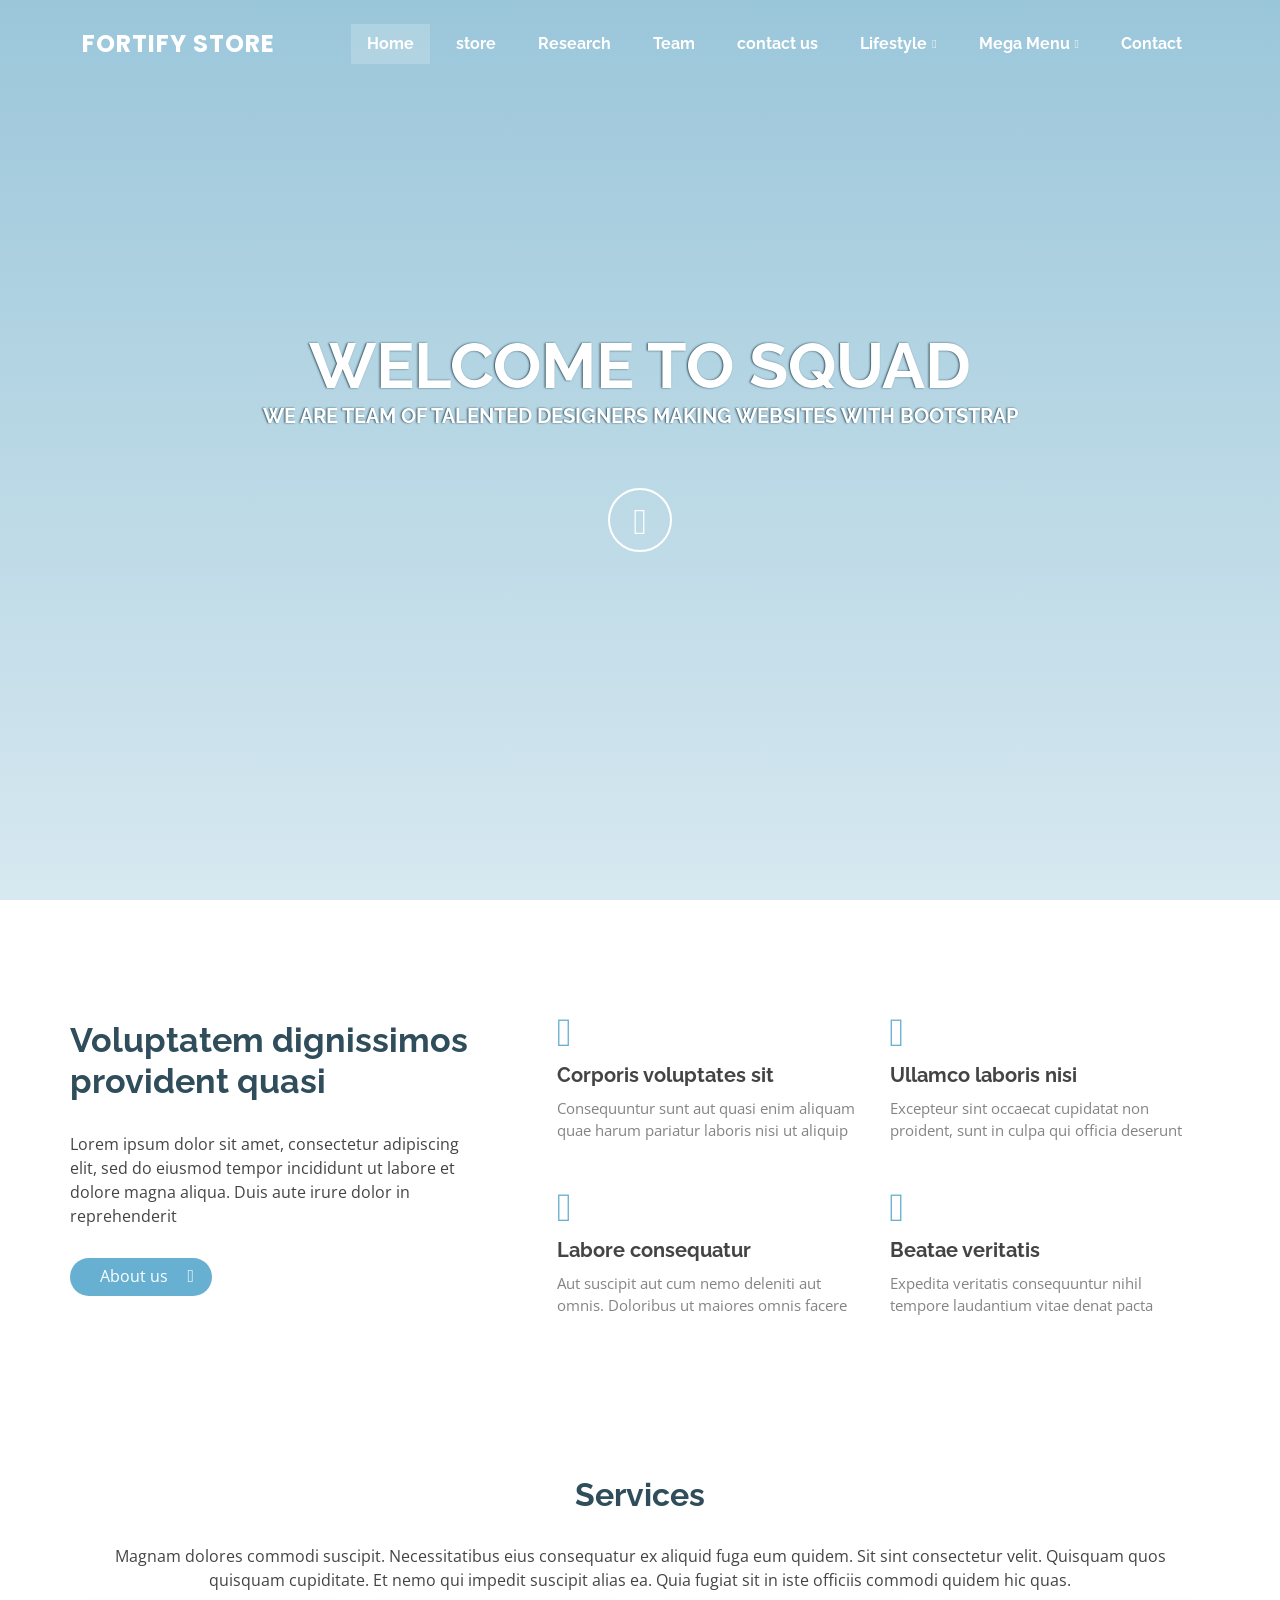
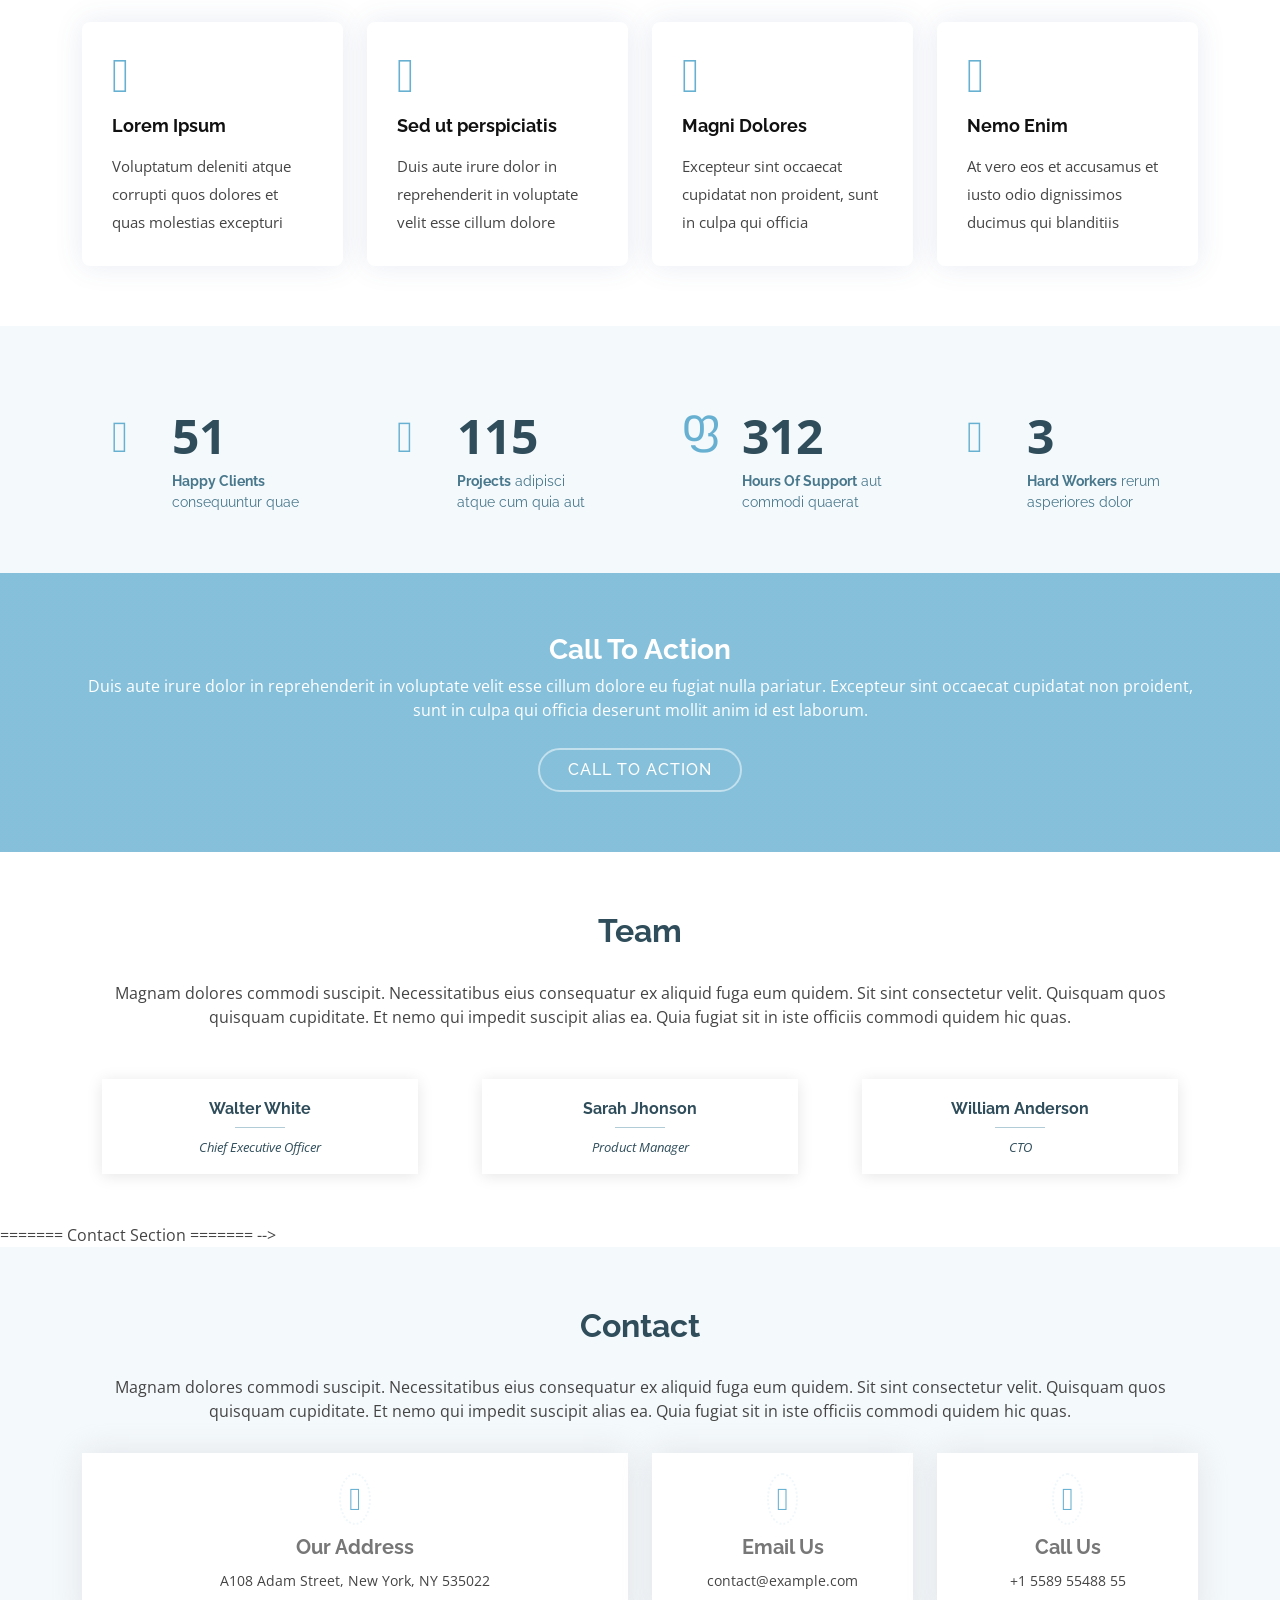
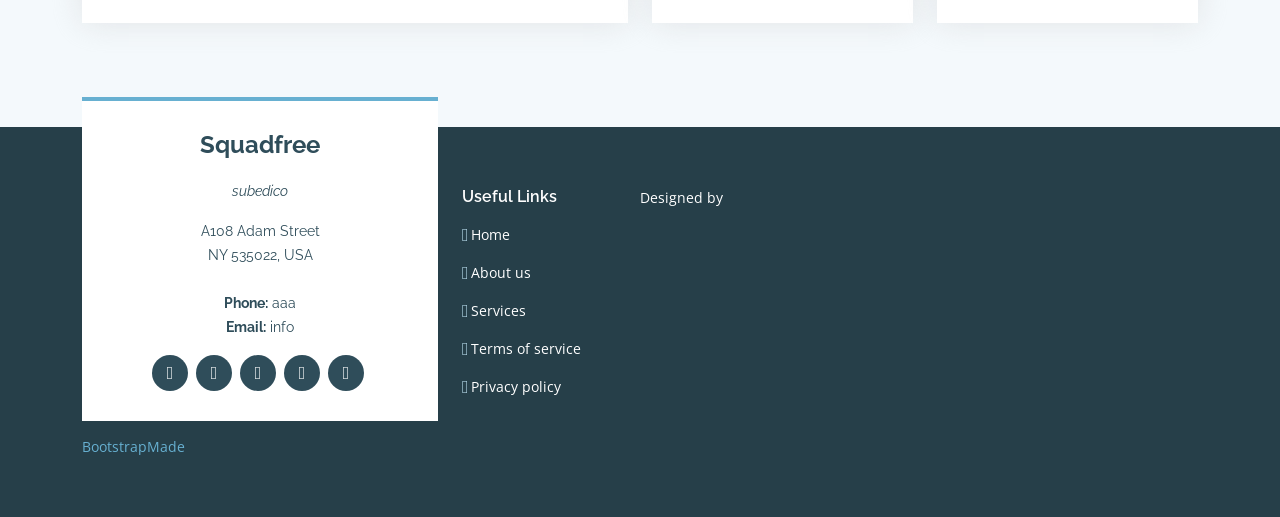
==== index.html @ b3e7b0b6 "Add files via upload" ====
<!DOCTYPE html>
<html lang="en">

<head>
  <meta charset="utf-8">
  <meta content="width=device-width, initial-scale=1.0" name="viewport">

  <title>Fortify Store</title>
  <meta content="" name="description">
  <meta content="" name="keywords">

  <!-- Favicons -->
  <link href="favicon.png" rel="icon">
  <link href="apple-touch-icon.png" rel="apple-touch-icon">

  <!-- Google Fonts -->
  <link href="https://fonts.googleapis.com/css?family=Open+Sans:300,300i,400,400i,600,600i,700,700i|Raleway:300,300i,400,400i,500,500i,600,600i,700,700i|Poppins:300,300i,400,400i,500,500i,600,600i,700,700i" rel="stylesheet">

  <!-- Vendor CSS Files -->
  <link href="aos.css" rel="stylesheet">
  <link href="bootstrap.min.css" rel="stylesheet">
  <link href="bootstrap-icons.css" rel="stylesheet">
  <link href="boxicons.min.css" rel="stylesheet">
  <link href="glightbox.min.css" rel="stylesheet">
  <link href="swiper-bundle.min.css" rel="stylesheet">

  <!-- Template Main CSS File -->
  <link href="style.css" rel="stylesheet">

  <!-- =======================================================
  * Template Name: Squadfree
  * Updated: Jan 29 2024 with Bootstrap v5.3.2
  * Template URL: https://bootstrapmade.com/squadfree-free-bootstrap-template-creative/
  * Author: BootstrapMade.com
  * License: https://bootstrapmade.com/license/
  ======================================================== -->
</head>

<body>

  <!-- ======= Header ======= -->
  <header id="header" class="fixed-top header-transparent">
    <div class="container d-flex align-items-center justify-content-between position-relative">

      <div class="logo">
        <h1 class="text-light"><a href="index.html"><span>Fortify Store</span></a></h1>
        <!-- Uncomment below if you prefer to use an image logo -->
        <!-- <a href="index.html"><img src="img/logo.png" alt="" class="img-fluid"></a>-->
      </div>

      <nav id="navbar" class="navbar">
        <ul>
          <li><a class="nav-link scrollto active" href="#hero">Home</a></li>
          <li><a class="nav-link scrollto" href="#about">store</a></li>
          <li><a class="nav-link scrollto" href="#services">Research</a></li>
          <li><a class="nav-link scrollto" href="#portfolio">Team</a></li>
          <li><a class="nav-link scrollto" href="#team">contact us</a></li>
          <li class="dropdown"><a href="#"><span>Lifestyle</span> <i class="bi bi-chevron-down"></i></a>
            <ul>
              <li><a href="#">1</a></li>
              <li class="dropdown"><a href="#"><span>Subedico</span> <i class="bi bi-chevron-right"></i></a>
                <ul>
                  <li><a href="#">Deep Drop Down 1</a></li>
                  <li><a href="#">Deep Drop Down 2</a></li>
                  <li><a href="#">Deep Drop Down 3</a></li>
                  <li><a href="#">Deep Drop Down 4</a></li>
                  <li><a href="#">Deep Drop Down 5</a></li>
                </ul>
              </li>
              <li><a href="#"> 2</a></li>
              <li><a href="#">3</a></li>
              <li><a href="#">4</a></li>
            </ul>
          </li>
          <li class="dropdown megamenu"><a href="#"><span>Mega Menu</span> <i class="bi bi-chevron-down"></i></a>
            <ul>
              <li>
                <strong>Column 1</strong>
                <a href="#">Column 1 link 1</a>
                <a href="#">Column 1 link 2</a>
                <a href="#">Column 1 link 3</a>
              </li>
              <li>
                <strong>Column 2</strong>
                <a href="#">Column 2 link 1</a>
                <a href="#">Column 2 link 2</a>
                <a href="#">Column 3 link 3</a>
              </li>
              <li>
                <strong>Column 3</strong>
                <a href="#">Column 3 link 1</a>
                <a href="#">Column 3 link 2</a>
                <a href="#">Column 3 link 3</a>
              </li>
              <li>
                <strong>Column 4</strong>
                <a href="#">Column 4 link 1</a>
                <a href="#">Column 4 link 2</a>
                <a href="#">Column 4 link 3</a>
              </li>
              <li>
                <strong>Column 5</strong>
                <a href="#">Column 5 link 1</a>
                <a href="#">Column 5 link 2</a>
                <a href="#">Column 5 link 3</a>
              </li>
            </ul>
          </li>
          <li><a class="nav-link scrollto" href="#contact">Contact</a></li>
        </ul>
        <i class="bi bi-list mobile-nav-toggle"></i>
      </nav><!-- .navbar -->

    </div>
  </header><!-- End Header -->

  <!-- ======= Hero Section ======= -->
  <section id="hero">
    <div class="hero-container" data-aos="fade-up">
      <h1>Welcome to Squad</h1>
      <h2>We are team of talented designers making websites with Bootstrap</h2>
      <a href="#about" class="btn-get-started scrollto"><i class="bx bx-chevrons-down"></i></a>
    </div>
  </section><!-- End Hero -->

  <main id="main">

    <!-- ======= About Section ======= -->
    <section id="about" class="about">
      <div class="container">

        <div class="row no-gutters">
          <div class="content col-xl-5 d-flex align-items-stretch" data-aos="fade-up">
            <div class="content">
              <h3>Voluptatem dignissimos provident quasi</h3>
              <p>
                Lorem ipsum dolor sit amet, consectetur adipiscing elit, sed do eiusmod tempor incididunt ut labore et dolore magna aliqua. Duis aute irure dolor in reprehenderit
              </p>
              <a href="#" class="about-btn">About us <i class="bx bx-chevron-right"></i></a>
            </div>
          </div>
          <div class="col-xl-7 d-flex align-items-stretch">
            <div class="icon-boxes d-flex flex-column justify-content-center">
              <div class="row">
                <div class="col-md-6 icon-box" data-aos="fade-up" data-aos-delay="100">
                  <i class="bx bx-receipt"></i>
                  <h4>Corporis voluptates sit</h4>
                  <p>Consequuntur sunt aut quasi enim aliquam quae harum pariatur laboris nisi ut aliquip</p>
                </div>
                <div class="col-md-6 icon-box" data-aos="fade-up" data-aos-delay="200">
                  <i class="bx bx-cube-alt"></i>
                  <h4>Ullamco laboris nisi</h4>
                  <p>Excepteur sint occaecat cupidatat non proident, sunt in culpa qui officia deserunt</p>
                </div>
                <div class="col-md-6 icon-box" data-aos="fade-up" data-aos-delay="300">
                  <i class="bx bx-images"></i>
                  <h4>Labore consequatur</h4>
                  <p>Aut suscipit aut cum nemo deleniti aut omnis. Doloribus ut maiores omnis facere</p>
                </div>
                <div class="col-md-6 icon-box" data-aos="fade-up" data-aos-delay="400">
                  <i class="bx bx-shield"></i>
                  <h4>Beatae veritatis</h4>
                  <p>Expedita veritatis consequuntur nihil tempore laudantium vitae denat pacta</p>
                </div>
              </div>
            </div><!-- End .content-->
          </div>
        </div>

      </div>
    </section><!-- End About Section -->

    <!-- ======= Services Section ======= -->
    <section id="services" class="services">
      <div class="container">

        <div class="section-title" data-aos="fade-in" data-aos-delay="100">
          <h2>Services</h2>
          <p>Magnam dolores commodi suscipit. Necessitatibus eius consequatur ex aliquid fuga eum quidem. Sit sint consectetur velit. Quisquam quos quisquam cupiditate. Et nemo qui impedit suscipit alias ea. Quia fugiat sit in iste officiis commodi quidem hic quas.</p>
        </div>

        <div class="row">
          <div class="col-md-6 col-lg-3 d-flex align-items-stretch mb-5 mb-lg-0">
            <div class="icon-box" data-aos="fade-up">
              <div class="icon"><i class="bx bxl-dribbble"></i></div>
              <h4 class="title"><a href="">Lorem Ipsum</a></h4>
              <p class="description">Voluptatum deleniti atque corrupti quos dolores et quas molestias excepturi</p>
            </div>
          </div>

          <div class="col-md-6 col-lg-3 d-flex align-items-stretch mb-5 mb-lg-0">
            <div class="icon-box" data-aos="fade-up" data-aos-delay="100">
              <div class="icon"><i class="bx bx-file"></i></div>
              <h4 class="title"><a href="">Sed ut perspiciatis</a></h4>
              <p class="description">Duis aute irure dolor in reprehenderit in voluptate velit esse cillum dolore</p>
            </div>
          </div>

          <div class="col-md-6 col-lg-3 d-flex align-items-stretch mb-5 mb-lg-0">
            <div class="icon-box" data-aos="fade-up" data-aos-delay="200">
              <div class="icon"><i class="bx bx-tachometer"></i></div>
              <h4 class="title"><a href="">Magni Dolores</a></h4>
              <p class="description">Excepteur sint occaecat cupidatat non proident, sunt in culpa qui officia</p>
            </div>
          </div>

          <div class="col-md-6 col-lg-3 d-flex align-items-stretch mb-5 mb-lg-0">
            <div class="icon-box" data-aos="fade-up" data-aos-delay="300">
              <div class="icon"><i class="bx bx-world"></i></div>
              <h4 class="title"><a href="">Nemo Enim</a></h4>
              <p class="description">At vero eos et accusamus et iusto odio dignissimos ducimus qui blanditiis</p>
            </div>
          </div>

        </div>

      </div>
    </section><!-- End Services Section -->

    <!-- ======= Counts Section ======= -->
    <section id="counts" class="counts  section-bg">
      <div class="container">

        <div class="row no-gutters">

          <div class="col-lg-3 col-md-6 d-md-flex align-items-md-stretch">
            <div class="count-box">
              <i class="bi bi-emoji-smile"></i>
              <span data-purecounter-start="0" data-purecounter-end="232" data-purecounter-duration="3" class="purecounter"></span>
              <p><strong>Happy Clients</strong> consequuntur quae</p>
            </div>
          </div>

          <div class="col-lg-3 col-md-6 d-md-flex align-items-md-stretch">
            <div class="count-box">
              <i class="bi bi-journal-richtext"></i>
              <span data-purecounter-start="0" data-purecounter-end="521" data-purecounter-duration="3" class="purecounter"></span>
              <p><strong>Projects</strong> adipisci atque cum quia aut</p>
            </div>
          </div>

          <div class="col-lg-3 col-md-6 d-md-flex align-items-md-stretch">
            <div class="count-box">
              <i class="bi bi-headset"></i>
              <span data-purecounter-start="0" data-purecounter-end="1463" data-purecounter-duration="3" class="purecounter"></span>
              <p><strong>Hours Of Support</strong> aut commodi quaerat</p>
            </div>
          </div>

          <div class="col-lg-3 col-md-6 d-md-flex align-items-md-stretch">
            <div class="count-box">
              <i class="bi bi-people"></i>
              <span data-purecounter-start="0" data-purecounter-end="15" data-purecounter-duration="3" class="purecounter"></span>
              <p><strong>Hard Workers</strong> rerum asperiores dolor</p>
            </div>
          </div>

        </div>

      </div>
    </section><!-- End Counts Section -->

    <!-- ======= Cta Section ======= -->
    <section id="cta" class="cta">
      <div class="container" data-aos="zoom-in">

        <div class="text-center">
          <h3>Call To Action</h3>
          <p> Duis aute irure dolor in reprehenderit in voluptate velit esse cillum dolore eu fugiat nulla pariatur. Excepteur sint occaecat cupidatat non proident, sunt in culpa qui officia deserunt mollit anim id est laborum.</p>
          <a class="cta-btn" href="#">Call To Action</a>
        </div>

      </div>
    </section><!-- End Cta Section -->

    <!-- ======= Portfolio Section ======= -->
    

    <!-- ======= Testimonials Section ======= -->
    <!--
	<section id="testimonials" class="testimonials section-bg">
      <div class="container">

        <div class="section-title" data-aos="fade-in" data-aos-delay="100">
          <h2>Testimonials</h2>
          <p>Magnam dolores commodi suscipit. Necessitatibus eius consequatur ex aliquid fuga eum quidem. Sit sint consectetur velit. Quisquam quos quisquam cupiditate. Et nemo qui impedit suscipit alias ea. Quia fugiat sit in iste officiis commodi quidem hic quas.</p>
        </div>

        <div class="testimonials-slider swiper" data-aos="fade-up" data-aos-delay="100">
          <div class="swiper-wrapper">

            <div class="swiper-slide">
              <div class="testimonial-item">
                <p>
                  <i class="bx bxs-quote-alt-left quote-icon-left"></i>
                  Proin iaculis purus consequat sem cure digni ssim donec porttitora entum suscipit rhoncus. Accusantium quam, ultricies eget id, aliquam eget nibh et. Maecen aliquam, risus at semper.
                  <i class="bx bxs-quote-alt-right quote-icon-right"></i>
                </p>
                <img src="testimonials-1.jpg" class="testimonial-img" alt="">
                <h3>Saul Goodman</h3>
                <h4>Ceo &amp; Founder</h4>
              </div>
            </div>

            <div class="swiper-slide">
              <div class="testimonial-item">
                <p>
                  <i class="bx bxs-quote-alt-left quote-icon-left"></i>
                  Export tempor illum tamen malis malis eram quae irure esse labore quem cillum quid cillum eram malis quorum velit fore eram velit sunt aliqua noster fugiat irure amet legam anim culpa.
                  <i class="bx bxs-quote-alt-right quote-icon-right"></i>
                </p>
                <img src="assets/img/testimonials/testimonials-2.jpg" class="testimonial-img" alt="">
                <h3>Sara Wilsson</h3>
                <h4>Designer</h4>
              </div>
            </div>

            <div class="swiper-slide">
              <div class="testimonial-item">
                <p>
                  <i class="bx bxs-quote-alt-left quote-icon-left"></i>
                  Enim nisi quem export duis labore cillum quae magna enim sint quorum nulla quem veniam duis minim tempor labore quem eram duis noster aute amet eram fore quis sint minim.
                  <i class="bx bxs-quote-alt-right quote-icon-right"></i>
                </p>
                <img src="assets/img/testimonials/testimonials-3.jpg" class="testimonial-img" alt="">
                <h3>Jena Karlis</h3>
                <h4>Store Owner</h4>
              </div>
            </div>

            <div class="swiper-slide">
              <div class="testimonial-item">
                <p>
                  <i class="bx bxs-quote-alt-left quote-icon-left"></i>
                  Fugiat enim eram quae cillum dolore dolor amet nulla culpa multos export minim fugiat minim velit minim dolor enim duis veniam ipsum anim magna sunt elit fore quem dolore labore illum veniam.
                  <i class="bx bxs-quote-alt-right quote-icon-right"></i>
                </p>
                <img src="assets/img/testimonials/testimonials-4.jpg" class="testimonial-img" alt="">
                <h3>Matt Brandon</h3>
                <h4>Freelancer</h4>
              </div>
            </div>

            <div class="swiper-slide">
              <div class="testimonial-item">
                <p>
                  <i class="bx bxs-quote-alt-left quote-icon-left"></i>
                  Quis quorum aliqua sint quem legam fore sunt eram irure aliqua veniam tempor noster veniam enim culpa labore duis sunt culpa nulla illum cillum fugiat legam esse veniam culpa fore nisi cillum quid.
                  <i class="bx bxs-quote-alt-right quote-icon-right"></i>
                </p>
                <img src="assets/img/testimonials/testimonials-5.jpg" class="testimonial-img" alt="">
                <h3>John Larson</h3>
                <h4>Entrepreneur</h4>
              </div>
            </div>

          </div>
          <div class="swiper-pagination"></div>
        </div>

      </div>
    </section>--> <!-- End Testimonials Section -->

    <!-- ======= Team Section ======= -->
    <section id="team" class="team">
      <div class="container">

        <div class="section-title" data-aos="fade-in" data-aos-delay="100">
          <h2>Team</h2>
          <p>Magnam dolores commodi suscipit. Necessitatibus eius consequatur ex aliquid fuga eum quidem. Sit sint consectetur velit. Quisquam quos quisquam cupiditate. Et nemo qui impedit suscipit alias ea. Quia fugiat sit in iste officiis commodi quidem hic quas.</p>
        </div>

        <div class="row">

          <div class="col-lg-4 col-md-6">
            <div class="member" data-aos="fade-up">
              <div class="pic"><img src="assets/img/team/team-1.jpg" class="img-fluid" alt=""></div>
              <div class="member-info">
                <h4>Walter White</h4>
                <span>Chief Executive Officer</span>
                <div class="social">
                  <a href=""><i class="bi bi-twitter"></i></a>
                  <a href=""><i class="bi bi-facebook"></i></a>
                  <a href=""><i class="bi bi-instagram"></i></a>
                  <a href=""><i class="bi bi-linkedin"></i></a>
                </div>
              </div>
            </div>
          </div>

          <div class="col-lg-4 col-md-6">
            <div class="member" data-aos="fade-up" data-aos-delay="150">
              <div class="pic"><img src="assets/img/team/team-2.jpg" class="img-fluid" alt=""></div>
              <div class="member-info">
                <h4>Sarah Jhonson</h4>
                <span>Product Manager</span>
                <div class="social">
                  <a href=""><i class="bi bi-twitter"></i></a>
                  <a href=""><i class="bi bi-facebook"></i></a>
                  <a href=""><i class="bi bi-instagram"></i></a>
                  <a href=""><i class="bi bi-linkedin"></i></a>
                </div>
              </div>
            </div>
          </div>

          <div class="col-lg-4 col-md-6">
            <div class="member" data-aos="fade-up" data-aos-delay="300">
              <div class="pic"><img src="assets/img/team/team-3.jpg" class="img-fluid" alt=""></div>
              <div class="member-info">
                <h4>William Anderson</h4>
                <span>CTO</span>
                <div class="social">
                  <a href=""><i class="bi bi-twitter"></i></a>
                  <a href=""><i class="bi bi-facebook"></i></a>
                  <a href=""><i class="bi bi-instagram"></i></a>
                  <a href=""><i class="bi bi-linkedin"></i></a>
                </div>
              </div>
            </div>
          </div>

        </div>

      </div>
    </section><!-- End Team Section -->

     ======= Contact Section ======= -->
    <section id="contact" class="contact section-bg">
      <div class="container" data-aos="fade-up">

        <div class="section-title">
          <h2>Contact</h2>
          <p>Magnam dolores commodi suscipit. Necessitatibus eius consequatur ex aliquid fuga eum quidem. Sit sint consectetur velit. Quisquam quos quisquam cupiditate. Et nemo qui impedit suscipit alias ea. Quia fugiat sit in iste officiis commodi quidem hic quas.</p>
        </div>

        <div class="row">
          <div class="col-lg-6">
            <div class="info-box mb-4">
              <i class="bx bx-map"></i>
              <h3>Our Address</h3>
              <p>A108 Adam Street, New York, NY 535022</p>
            </div>
          </div>

          <div class="col-lg-3 col-md-6">
            <div class="info-box  mb-4">
              <i class="bx bx-envelope"></i>
              <h3>Email Us</h3>
              <p>contact@example.com</p>
            </div>
          </div>

          <div class="col-lg-3 col-md-6">
            <div class="info-box  mb-4">
              <i class="bx bx-phone-call"></i>
              <h3>Call Us</h3>
              <p>+1 5589 55488 55</p>
            </div>
          </div>

        </div>

        <!--<div class="row">

          <div class="col-lg-6 ">
            <iframe class="mb-4 mb-lg-0" src="https://www.google.com/maps/embed?pb=!1m14!1m8!1m3!1d12097.433213460943!2d-74.0062269!3d40.7101282!3m2!1i1024!2i768!4f13.1!3m3!1m2!1s0x0%3A0xb89d1fe6bc499443!2sDowntown+Conference+Center!5e0!3m2!1smk!2sbg!4v1539943755621" frameborder="0" style="border:0; width: 100%; height: 384px;" allowfullscreen></iframe>
          </div>

          <div class="col-lg-6">
            <form action="forms/contact.php" method="post" role="form" class="php-email-form">
              <div class="row">
                <div class="col-md-6 form-group">
                  <input type="text" name="name" class="form-control" id="name" placeholder="Your Name" required>
                </div>
                <div class="col-md-6 form-group mt-3 mt-md-0">
                  <input type="email" class="form-control" name="email" id="email" placeholder="Your Email" required>
                </div>
              </div>
              <div class="form-group mt-3">
                <input type="text" class="form-control" name="subject" id="subject" placeholder="Subject" required>
              </div>
              <div class="form-group mt-3">
                <textarea class="form-control" name="message" rows="5" placeholder="Message" required></textarea>
              </div>
              <div class="my-3">
                <div class="loading">Loading</div>
                <div class="error-message"></div>
                <div class="sent-message">Your message has been sent. Thank you!</div>
              </div>
              <div class="text-center"><button type="submit">Send Message</button></div>
            </form>
          </div>

        </div>

      </div>
    </section><!-- End Contact Section -->

  </main><!-- End #main -->

  <!-- ======= Footer ======= -->
  <footer id="footer">
    <div class="footer-top">
      <div class="container">
        <div class="row">

          <div class="col-lg-4 col-md-6">
            <div class="footer-info">
              <h3>Squadfree</h3>
              <p class="pb-3"><em>subedico</em></p>
              <p>
                A108 Adam Street <br>
                NY 535022, USA<br><br>
                <strong>Phone:</strong> aaa<br>
                <strong>Email:</strong> info<br>
              </p>
              <div class="social-links mt-3">
                <a href="#" class="twitter"><i class="bx bxl-twitter"></i></a>
                <a href="#" class="facebook"><i class="bx bxl-facebook"></i></a>
                <a href="#" class="instagram"><i class="bx bxl-instagram"></i></a>
                <a href="#" class="google-plus"><i class="bx bxl-skype"></i></a>
                <a href="#" class="linkedin"><i class="bx bxl-linkedin"></i></a>
              </div>
            </div>
          </div>

          <div class="col-lg-2 col-md-6 footer-links">
            <h4>Useful Links</h4>
            <ul>
              <li><i class="bx bx-chevron-right"></i> <a href="#">Home</a></li>
              <li><i class="bx bx-chevron-right"></i> <a href="#">About us</a></li>
              <li><i class="bx bx-chevron-right"></i> <a href="#">Services</a></li>
              <li><i class="bx bx-chevron-right"></i> <a href="#">Terms of service</a></li>
              <li><i class="bx bx-chevron-right"></i> <a href="#">Privacy policy</a></li>
            </ul>
          </div>

          <!--<div class="col-lg-2 col-md-6 footer-links">
            <h4>Our Services</h4>
            <ul>
              <li><i class="bx bx-chevron-right"></i> <a href="#">Web Design</a></li>
              <li><i class="bx bx-chevron-right"></i> <a href="#">Web Development</a></li>
              <li><i class="bx bx-chevron-right"></i> <a href="#">Product Management</a></li>
              <li><i class="bx bx-chevron-right"></i> <a href="#">Marketing</a></li>
              <li><i class="bx bx-chevron-right"></i> <a href="#">Graphic Design</a></li>
            </ul>
          </div>

          <div class="col-lg-4 col-md-6 footer-newsletter">
            <h4>Our Newsletter</h4>
            <p>Tamen quem nulla quae legam multos aute sint culpa legam noster magna</p>
            <form action="" method="post">
              <input type="email" name="email"><input type="submit" value="Subscribe">
            </form>

          </div>

        </div>
      </div>
    </div>

    <div class="container">
      <div class="copyright">
        &copy; Copyright <strong><span>Squadfree</span></strong>. All Rights Reserved
      </div>
      <div class="credits">
        <!-- All the links in the footer should remain intact. -->
        <!-- You can delete the links only if you purchased the pro version. -->
        <!-- Licensing information: https://bootstrapmade.com/license/ -->
        <!-- Purchase the pro version with working PHP/AJAX contact form: https://bootstrapmade.com/squadfree-free-bootstrap-template-creative/ -->
        Designed by <a href="https://bootstrapmade.com/">BootstrapMade</a>
      </div>
    </div>
  </footer><!-- End Footer -->

  <a href="#" class="back-to-top d-flex align-items-center justify-content-center"><i class="bi bi-arrow-up-short"></i></a>

  <!-- Vendor JS Files -->
  <script src="purecounter_vanilla.js"></script>
  <script src="aos.js"></script>
  <script src="bootstrap.bundle.min.js"></script>
  <script src="glightbox.min.js"></script>
  <script src="isotope.pkgd.min.js"></script>
  <script src="swiper-bundle.min.js"></script>
  <script src="validate.js"></script>

  <!-- Template Main JS File -->
  <script src="main.js"></script>

</body>

</html>
---- style.css ----
/**
* Template Name: Squadfree
* Updated: Jan 29 2024 with Bootstrap v5.3.2
* Template URL: https://bootstrapmade.com/squadfree-free-bootstrap-template-creative/
* Author: BootstrapMade.com
* License: https://bootstrapmade.com/license/
*/

/*--------------------------------------------------------------
# General
--------------------------------------------------------------*/
body {
  font-family: "Open Sans", sans-serif;
  color: #444444;
}

a {
  text-decoration: none;
  color: #67b0d1;
}

a:hover {
  color: #8ec4dd;
  text-decoration: none;
}

h1,
h2,
h3,
h4,
h5,
h6 {
  font-family: "Raleway", sans-serif;
}

#main {
  margin-top: 90px;
}

/*--------------------------------------------------------------
# Back to top button
--------------------------------------------------------------*/
.back-to-top {
  position: fixed;
  visibility: hidden;
  opacity: 0;
  right: 15px;
  bottom: 15px;
  z-index: 998;
  background: #67b0d1;
  width: 40px;
  height: 40px;
  border-radius: 50px;
  transition: all 0.4s;
}

.back-to-top i {
  font-size: 24px;
  color: #fff;
  line-height: 0;
}

.back-to-top:hover {
  background: #86c0da;
  color: #fff;
}

.back-to-top.active {
  visibility: visible;
  opacity: 1;
}

/*--------------------------------------------------------------
# Disable aos animation delay on mobile devices
--------------------------------------------------------------*/
@media screen and (max-width: 768px) {
  [data-aos-delay] {
    transition-delay: 0 !important;
  }
}

/*--------------------------------------------------------------
# Header
--------------------------------------------------------------*/
#header {
  transition: all 0.5s;
  z-index: 997;
  transition: all 0.5s;
  padding: 24px 0;
  background: rgba(103, 176, 209, 0.8);
}

#header.header-transparent {
  background: transparent;
}

#header.header-scrolled {
  background: rgba(55, 142, 181, 0.9);
  padding: 12px;
}

#header .logo h1 {
  font-size: 24px;
  margin: 0;
  line-height: 1;
  font-weight: 700;
  letter-spacing: 1px;
  font-family: "Poppins", sans-serif;
  text-transform: uppercase;
}

#header .logo h1 a,
#header .logo h1 a:hover {
  color: #fff;
  text-decoration: none;
}

#header .logo img {
  padding: 0;
  margin: 0;
  max-height: 40px;
}

@media (max-width: 768px) {
  #header.header-scrolled {
    padding: 15px 0;
  }
}

/*--------------------------------------------------------------
# Navigation Menu
--------------------------------------------------------------*/
/**
* Desktop Navigation 
*/
.navbar {
  padding: 0;
  position: static;
}

.navbar ul {
  margin: 0;
  padding: 0;
  display: flex;
  list-style: none;
  align-items: center;
}

.navbar li {
  position: relative;
}

.navbar a,
.navbar a:focus {
  display: flex;
  align-items: center;
  justify-content: space-between;
  padding: 8px 16px;
  margin-left: 10px;
  font-family: "Raleway", sans-serif;
  font-size: 16px;
  font-weight: 700;
  color: #fff;
  white-space: nowrap;
  transition: 0.3s;
}

.navbar a i,
.navbar a:focus i {
  font-size: 12px;
  line-height: 0;
  margin-left: 5px;
}

.navbar a:hover,
.navbar .active,
.navbar .active:focus,
.navbar li:hover>a {
  background: rgba(255, 255, 255, 0.2);
}

.navbar .dropdown ul {
  display: block;
  position: absolute;
  left: 10px;
  top: calc(100% + 30px);
  margin: 0;
  padding: 10px 0;
  z-index: 99;
  opacity: 0;
  visibility: hidden;
  background: #fff;
  box-shadow: 0px 0px 30px rgba(127, 137, 161, 0.25);
  transition: 0.3s;
}

.navbar .dropdown ul li {
  min-width: 200px;
}

.navbar .dropdown ul a {
  padding: 10px 20px;
  font-size: 15px;
  text-transform: none;
  font-weight: 600;
  color: #2f4d5a;
}

.navbar .dropdown ul a i {
  font-size: 12px;
}

.navbar .dropdown ul a:hover,
.navbar .dropdown ul .active:hover,
.navbar .dropdown ul li:hover>a {
  color: #67b0d1;
}

.navbar .dropdown:hover>ul {
  opacity: 1;
  top: 100%;
  visibility: visible;
}

.navbar .megamenu {
  position: static;
}

.navbar .megamenu ul {
  margin: 0;
  padding: 10px;
  display: block;
  position: absolute;
  top: 130%;
  left: 0;
  right: 0;
  visibility: hidden;
  opacity: 0;
  display: flex;
  transition: 0.3s;
  border-radius: 4px;
  z-index: 99;
}

.navbar .megamenu ul li {
  flex: 1;
}

.navbar .megamenu ul li strong {
  padding: 10px 0 10px 20px;
  display: block;
}

.navbar .megamenu ul li a,
.navbar .megamenu ul li:hover>a {
  color: rgba(var(--color-white-rgb), 0.5);
  background: none;
  padding: 8px 10px;
}

.navbar .megamenu ul li a:hover,
.navbar .megamenu ul li .active,
.navbar .megamenu ul li .active:hover {
  color: #67b0d1;
}

.navbar .megamenu:hover>ul {
  opacity: 1;
  top: 100%;
  visibility: visible;
}

.navbar .dropdown .dropdown ul {
  top: 0;
  left: calc(100% - 30px);
  visibility: hidden;
}

.navbar .dropdown .dropdown:hover>ul {
  opacity: 1;
  top: 0;
  left: 100%;
  visibility: visible;
}

@media (max-width: 1366px) {
  .navbar .dropdown .dropdown ul {
    left: -90%;
  }

  .navbar .dropdown .dropdown:hover>ul {
    left: -100%;
  }
}

/**
* Mobile Navigation 
*/
.mobile-nav-toggle {
  color: #fff;
  font-size: 28px;
  cursor: pointer;
  display: none;
  line-height: 0;
  transition: 0.5s;
}

@media (max-width: 991px) {
  .mobile-nav-toggle {
    display: block;
  }

  .navbar ul {
    display: none;
  }
}

.navbar-mobile {
  position: fixed;
  overflow: hidden;
  top: 0;
  right: 0;
  left: 0;
  bottom: 0;
  background: rgba(43, 111, 142, 0.9);
  transition: 0.3s;
}

.navbar-mobile .mobile-nav-toggle {
  position: absolute;
  top: 15px;
  right: 15px;
}

.navbar-mobile ul {
  display: block;
  position: absolute;
  top: 55px;
  right: 15px;
  bottom: 15px;
  left: 15px;
  padding: 10px 0;
  background-color: #fff;
  overflow-y: auto;
  transition: 0.3s;
}

.navbar-mobile a,
.navbar-mobile a:focus {
  padding: 10px 20px;
  font-size: 15px;
  color: #2f4d5a;
}

.navbar-mobile a:hover,
.navbar-mobile .active,
.navbar-mobile li:hover>a {
  color: #67b0d1;
}

.navbar-mobile .getstarted,
.navbar-mobile .getstarted:focus {
  margin: 15px;
}

.navbar-mobile .dropdown ul {
  position: static;
  display: none;
  margin: 10px 20px;
  padding: 10px 0;
  z-index: 99;
  opacity: 1;
  visibility: visible;
  background: #fff;
  box-shadow: 0px 0px 30px rgba(127, 137, 161, 0.25);
}

.navbar-mobile .dropdown ul li {
  min-width: 200px;
}

.navbar-mobile .dropdown ul a {
  padding: 10px 20px;
}

.navbar-mobile .dropdown ul a i {
  font-size: 12px;
}

.navbar-mobile .dropdown ul a:hover,
.navbar-mobile .dropdown ul .active:hover,
.navbar-mobile .dropdown ul li:hover>a {
  color: #67b0d1;
}

.navbar-mobile .dropdown>.dropdown-active {
  display: block;
}

.navbar-mobile .megamenu ul li a,
.navbar-mobile .megamenu ul li:hover>a {
  color: rgba(var(--color-white-rgb), 0.5);
  background: none;
}

.navbar-mobile .megamenu ul li a:hover,
.navbar-mobile .megamenu ul li .active,
.navbar-mobile .megamenu ul li .active:hover {
  color: #67b0d1;
}

/*--------------------------------------------------------------
# Hero Section
--------------------------------------------------------------*/
#hero {
  width: 100%;
  height: 100vh;
  background: linear-gradient(rgba(55, 142, 181, 0.5), rgba(55, 142, 181, 0.2)), url("../img/hero-bg.jpg") top center;
  background-size: cover;
  position: relative;
  margin-bottom: -90px;
}

#hero .hero-container {
  position: absolute;
  bottom: 0;
  top: 0;
  left: 0;
  right: 0;
  display: flex;
  justify-content: center;
  align-items: center;
  flex-direction: column;
  text-align: center;
}

#hero h1 {
  margin: 0 0 10px 0;
  font-size: 64px;
  font-weight: 700;
  line-height: 56px;
  text-transform: uppercase;
  color: #fff;
  text-shadow: -1px 0 2px #2f4d5a;
}

#hero h2 {
  color: #fff;
  margin-bottom: 50px;
  font-size: 20px;
  text-transform: uppercase;
  font-weight: 700;
  text-shadow: -1px 0 2px #2f4d5a;
}

#hero .btn-get-started {
  font-size: 36px;
  display: inline-block;
  padding: 4px 0;
  border-radius: 50px;
  transition: 0.3s ease-in-out;
  margin: 10px;
  width: 64px;
  height: 64px;
  text-align: center;
  border: 2px solid #fff;
  color: #fff;
}

#hero .btn-get-started:hover {
  padding-top: 8px;
  background: rgba(255, 255, 255, 0.15);
}

@media (min-width: 1024px) {
  #hero {
    background-attachment: fixed;
  }
}

@media (max-width: 768px) {
  #hero h1 {
    font-size: 28px;
    line-height: 36px;
  }

  #hero h2 {
    font-size: 18px;
    line-height: 24px;
    margin-bottom: 30px;
  }
}

/*--------------------------------------------------------------
# Sections General
--------------------------------------------------------------*/
section {
  padding: 60px 0;
  overflow: hidden;
}

.section-bg {
  background-color: #f4f9fc;
}

.section-title {
  text-align: center;
  padding-bottom: 30px;
}

.section-title h2 {
  font-size: 32px;
  font-weight: bold;
  position: relative;
  margin-bottom: 30px;
  color: #2f4d5a;
  z-index: 2;
}

.section-title h2::after {
  content: "";
  position: absolute;
  left: 50%;
  top: 50%;
  transform: translate(-50%, -50%);
  width: 122px;
  height: 66px;
  background: url(../img/section-title-bg.png) no-repeat;
  z-index: -1;
}

.section-title p {
  margin-bottom: 0;
}

/*--------------------------------------------------------------
# Breadcrumbs
--------------------------------------------------------------*/
.breadcrumbs {
  padding: 15px 0;
  background-color: #f8fbfd;
  min-height: 40px;
}

.breadcrumbs h2 {
  font-size: 24px;
  font-weight: 300;
}

.breadcrumbs ol {
  display: flex;
  flex-wrap: wrap;
  list-style: none;
  padding: 0;
  margin: 0;
  font-size: 14px;
}

.breadcrumbs ol li+li {
  padding-left: 10px;
}

.breadcrumbs ol li+li::before {
  display: inline-block;
  padding-right: 10px;
  color: #6c757d;
  content: "/";
}

@media (max-width: 768px) {
  .breadcrumbs .d-flex {
    display: block !important;
  }

  .breadcrumbs ol {
    display: block;
  }

  .breadcrumbs ol li {
    display: inline-block;
  }
}

/*--------------------------------------------------------------
# About
--------------------------------------------------------------*/
.about {
  background: url("../img/about-bg.jpg") center center no-repeat;
  background-size: cover;
  padding: 60px 0;
  position: relative;
}

.about::before {
  content: "";
  position: absolute;
  left: 0;
  right: 0;
  top: 0;
  bottom: 0;
  background: rgba(255, 255, 255, 0.75);
  z-index: 9;
}

.about .container {
  position: relative;
  z-index: 10;
}

.about .content {
  padding: 30px 30px 30px 0;
}

.about .content h3 {
  font-weight: 700;
  font-size: 34px;
  color: #2f4d5a;
  margin-bottom: 30px;
}

.about .content p {
  margin-bottom: 30px;
}

.about .content .about-btn {
  display: inline-block;
  background: #67b0d1;
  padding: 6px 44px 8px 30px;
  color: #fff;
  border-radius: 50px;
  transition: 0.3s;
  position: relative;
}

.about .content .about-btn i {
  font-size: 18px;
  position: absolute;
  right: 18px;
  top: 9px;
}

.about .content .about-btn:hover {
  background: #7bbad7;
}

.about .icon-boxes .icon-box {
  margin-top: 30px;
}

.about .icon-boxes .icon-box i {
  font-size: 40px;
  color: #67b0d1;
  margin-bottom: 10px;
}

.about .icon-boxes .icon-box h4 {
  font-size: 20px;
  font-weight: 700;
  margin: 0 0 10px 0;
}

.about .icon-boxes .icon-box p {
  font-size: 15px;
  color: #848484;
}

@media (max-width: 1200px) {
  .about .content {
    padding-right: 0;
  }
}

@media (max-width: 768px) {
  .about {
    text-align: center;
  }
}

/*--------------------------------------------------------------
# Services
--------------------------------------------------------------*/
.services .icon-box {
  padding: 30px;
  position: relative;
  overflow: hidden;
  background: #fff;
  box-shadow: 0 0 29px 0 rgba(68, 88, 144, 0.12);
  transition: all 0.3s ease-in-out;
  border-radius: 8px;
  z-index: 1;
}

.services .icon-box::before {
  content: "";
  position: absolute;
  background: white;
  right: 0;
  left: 0;
  bottom: 0;
  top: 100%;
  transition: all 0.3s;
  z-index: -1;
}

.services .icon-box:hover::before {
  background: #67b0d1;
  top: 0;
  border-radius: 0px;
}

.services .icon {
  margin-bottom: 15px;
}

.services .icon i {
  font-size: 48px;
  line-height: 1;
  color: #67b0d1;
  transition: all 0.3s ease-in-out;
}

.services .title {
  font-weight: 700;
  margin-bottom: 15px;
  font-size: 18px;
}

.services .title a {
  color: #111;
}

.services .description {
  font-size: 15px;
  line-height: 28px;
  margin-bottom: 0;
}

.services .icon-box:hover .title a,
.services .icon-box:hover .description {
  color: #fff;
}

.services .icon-box:hover .icon i {
  color: #fff;
}

/*--------------------------------------------------------------
# Counts
--------------------------------------------------------------*/
.counts {
  padding-bottom: 30px;
}

.counts .count-box {
  padding: 30px;
  width: 100%;
}

.counts .count-box i {
  display: block;
  font-size: 44px;
  color: #67b0d1;
  float: left;
  line-height: 0;
}

.counts .count-box span {
  font-size: 48px;
  line-height: 40px;
  display: block;
  font-weight: 700;
  color: #2f4d5a;
  margin-left: 60px;
}

.counts .count-box p {
  padding: 15px 0 0 0;
  margin: 0 0 0 60px;
  font-family: "Raleway", sans-serif;
  font-size: 14px;
  color: #49788c;
}

.counts .count-box a {
  font-weight: 600;
  display: block;
  margin-top: 20px;
  color: #49788c;
  font-size: 15px;
  font-family: "Poppins", sans-serif;
  transition: ease-in-out 0.3s;
}

.counts .count-box a:hover {
  color: #6e9fb4;
}

/*--------------------------------------------------------------
# Cta
--------------------------------------------------------------*/
.cta {
  background: linear-gradient(rgba(103, 176, 209, 0.8), rgba(103, 176, 209, 0.8)), url("../img/cta-bg.jpg") fixed center center;
  background-size: cover;
  padding: 60px 0;
}

.cta h3 {
  color: #fff;
  font-size: 28px;
  font-weight: 700;
}

.cta p {
  color: #fff;
}

.cta .cta-btn {
  font-family: "Raleway", sans-serif;
  text-transform: uppercase;
  font-weight: 500;
  font-size: 16px;
  letter-spacing: 1px;
  display: inline-block;
  padding: 8px 28px;
  border-radius: 25px;
  transition: 0.5s;
  margin-top: 10px;
  border: 2px solid rgba(255, 255, 255, 0.5);
  color: #fff;
}

.cta .cta-btn:hover {
  border-color: #fff;
}

/*--------------------------------------------------------------
# Portfolio
--------------------------------------------------------------*/
.portfolio .portfolio-item {
  margin-bottom: 30px;
}

.portfolio #portfolio-flters {
  padding: 0;
  margin: 0 auto 35px auto;
  list-style: none;
  text-align: center;
  background: #ecf5f9;
  border-radius: 50px;
  padding: 2px 15px;
}

.portfolio #portfolio-flters li {
  cursor: pointer;
  display: inline-block;
  padding: 10px 15px 8px 15px;
  font-size: 14px;
  font-weight: 600;
  line-height: 1;
  text-transform: uppercase;
  color: #2f4d5a;
  margin-bottom: 5px;
  transition: all 0.3s ease-in-out;
}

.portfolio #portfolio-flters li:hover,
.portfolio #portfolio-flters li.filter-active {
  color: #67b0d1;
}

.portfolio #portfolio-flters li:last-child {
  margin-right: 0;
}

.portfolio .portfolio-wrap {
  transition: 0.3s;
  position: relative;
  overflow: hidden;
  z-index: 1;
}

.portfolio .portfolio-wrap::before {
  content: "";
  background: rgba(255, 255, 255, 0.5);
  position: absolute;
  left: 0;
  right: 0;
  top: 0;
  bottom: 0;
  transition: all ease-in-out 0.3s;
  z-index: 2;
  opacity: 0;
}

.portfolio .portfolio-wrap .portfolio-links {
  opacity: 1;
  left: 0;
  right: 0;
  bottom: -60px;
  z-index: 3;
  position: absolute;
  transition: all ease-in-out 0.3s;
  display: flex;
  justify-content: center;
}

.portfolio .portfolio-wrap .portfolio-links a {
  color: #fff;
  font-size: 28px;
  text-align: center;
  background: rgba(103, 176, 209, 0.75);
  transition: 0.3s;
  width: 50%;
}

.portfolio .portfolio-wrap .portfolio-links a:hover {
  background: rgba(103, 176, 209, 0.95);
}

.portfolio .portfolio-wrap .portfolio-links a+a {
  border-left: 1px solid #8ec4dd;
}

.portfolio .portfolio-wrap:hover::before {
  top: 0;
  left: 0;
  right: 0;
  bottom: 0;
  opacity: 1;
}

.portfolio .portfolio-wrap:hover .portfolio-links {
  opacity: 1;
  bottom: 0;
}

/*--------------------------------------------------------------
# Portfolio Details
--------------------------------------------------------------*/
.portfolio-details {
  padding-top: 40px;
}

.portfolio-details .portfolio-details-slider img {
  width: 100%;
}

.portfolio-details .portfolio-details-slider .swiper-pagination {
  margin-top: 20px;
  position: relative;
}

.portfolio-details .portfolio-details-slider .swiper-pagination .swiper-pagination-bullet {
  width: 12px;
  height: 12px;
  background-color: #fff;
  opacity: 1;
  border: 1px solid #67b0d1;
}

.portfolio-details .portfolio-details-slider .swiper-pagination .swiper-pagination-bullet-active {
  background-color: #67b0d1;
}

.portfolio-details .portfolio-info {
  padding: 30px;
  box-shadow: 0px 0 30px rgba(47, 77, 90, 0.08);
}

.portfolio-details .portfolio-info h3 {
  font-size: 22px;
  font-weight: 700;
  margin-bottom: 20px;
  padding-bottom: 20px;
  border-bottom: 1px solid #eee;
}

.portfolio-details .portfolio-info ul {
  list-style: none;
  padding: 0;
  font-size: 15px;
}

.portfolio-details .portfolio-info ul li+li {
  margin-top: 10px;
}

.portfolio-details .portfolio-description {
  padding-top: 30px;
}

.portfolio-details .portfolio-description h2 {
  font-size: 26px;
  font-weight: 700;
  margin-bottom: 20px;
}

.portfolio-details .portfolio-description p {
  padding: 0;
}

/*--------------------------------------------------------------
# Testimonials
--------------------------------------------------------------*/
.testimonials .testimonials-carousel,
.testimonials .testimonials-slider {
  overflow: hidden;
}

.testimonials .testimonials-carousel,
.testimonials .testimonials-slider {
  overflow: hidden;
}

.testimonials .testimonial-item {
  box-sizing: content-box;
  text-align: center;
  min-height: 320px;
}

.testimonials .testimonial-item .testimonial-img {
  width: 90px;
  border-radius: 50%;
  margin: 0 auto;
}

.testimonials .testimonial-item h3 {
  font-size: 18px;
  font-weight: bold;
  margin: 10px 0 5px 0;
  color: #111;
}

.testimonials .testimonial-item h4 {
  font-size: 14px;
  color: #999;
  margin: 0;
}

.testimonials .testimonial-item .quote-icon-left,
.testimonials .testimonial-item .quote-icon-right {
  color: #d5e9f2;
  font-size: 26px;
}

.testimonials .testimonial-item .quote-icon-left {
  display: inline-block;
  left: -5px;
  position: relative;
}

.testimonials .testimonial-item .quote-icon-right {
  display: inline-block;
  right: -5px;
  position: relative;
  top: 10px;
}

.testimonials .testimonial-item p {
  font-style: italic;
  margin: 0 15px 15px 15px;
  padding: 20px;
  background: #fff;
  position: relative;
  margin-bottom: 35px;
  border-radius: 6px;
  box-shadow: 0px 2px 15px rgba(0, 0, 0, 0.1);
}

.testimonials .testimonial-item p::after {
  content: "";
  width: 0;
  height: 0;
  border-top: 20px solid #fff;
  border-right: 20px solid transparent;
  border-left: 20px solid transparent;
  position: absolute;
  bottom: -20px;
  left: calc(50% - 20px);
}

.testimonials .swiper-pagination {
  margin-top: 20px;
  position: relative;
}

.testimonials .swiper-pagination .swiper-pagination-bullet {
  width: 12px;
  height: 12px;
  background-color: #fff;
  opacity: 1;
  border: 1px solid #67b0d1;
}

.testimonials .swiper-pagination .swiper-pagination-bullet-active {
  background-color: #67b0d1;
}

/*--------------------------------------------------------------
# Team
--------------------------------------------------------------*/
.team .member {
  text-align: center;
  margin-bottom: 80px;
  position: relative;
}

.team .member .pic {
  overflow: hidden;
}

.team .member .member-info {
  position: absolute;
  top: 85%;
  left: 20px;
  right: 20px;
  background: #fff;
  padding: 20px 0;
  color: #2f4d5a;
  box-shadow: 0px 2px 15px rgba(0, 0, 0, 0.1);
  max-height: 95px;
  overflow: hidden;
  transition: max-height 0.5s ease-in-out;
}

.team .member:hover .member-info {
  max-height: 300px;
}

.team .member h4 {
  font-weight: 700;
  margin-bottom: 10px;
  font-size: 16px;
  color: #2f4d5a;
  position: relative;
  padding-bottom: 10px;
}

.team .member h4::after {
  content: "";
  position: absolute;
  display: block;
  width: 50px;
  height: 1px;
  background: #b1cbd7;
  bottom: 0;
  left: calc(50% - 25px);
}

.team .member span {
  font-style: italic;
  display: block;
  font-size: 13px;
}

.team .member .social {
  margin-top: 15px;
}

.team .member .social a {
  transition: color 0.3s;
  color: #52869d;
}

.team .member .social a:hover {
  color: #67b0d1;
}

.team .member .social i {
  font-size: 16px;
  margin: 0 2px;
}

@media (max-width: 992px) {
  .team .member {
    margin-bottom: 110px;
  }
}

/*--------------------------------------------------------------
# Contact
--------------------------------------------------------------*/
.contact {
  padding-bottom: 80px;
}

.contact .info-box {
  color: #444444;
  background: #fff;
  text-align: center;
  box-shadow: 0 0 30px rgba(214, 215, 216, 0.6);
  padding: 20px 0 30px 0;
}

.contact .info-box i {
  font-size: 32px;
  color: #67b0d1;
  border-radius: 50%;
  padding: 8px;
  border: 2px dotted #f0f7fa;
}

.contact .info-box h3 {
  font-size: 20px;
  color: #777777;
  font-weight: 700;
  margin: 10px 0;
}

.contact .info-box p {
  padding: 0;
  line-height: 24px;
  font-size: 14px;
  margin-bottom: 0;
}

.contact .php-email-form {
  box-shadow: 0 0 30px rgba(214, 215, 216, 0.6);
  padding: 30px;
  background: #fff;
}

.contact .php-email-form .error-message {
  display: none;
  color: #fff;
  background: #ed3c0d;
  text-align: left;
  padding: 15px;
  font-weight: 600;
}

.contact .php-email-form .error-message br+br {
  margin-top: 25px;
}

.contact .php-email-form .sent-message {
  display: none;
  color: #fff;
  background: #18d26e;
  text-align: center;
  padding: 15px;
  font-weight: 600;
}

.contact .php-email-form .loading {
  display: none;
  background: #fff;
  text-align: center;
  padding: 15px;
}

.contact .php-email-form .loading:before {
  content: "";
  display: inline-block;
  border-radius: 50%;
  width: 24px;
  height: 24px;
  margin: 0 10px -6px 0;
  border: 3px solid #18d26e;
  border-top-color: #eee;
  animation: animate-loading 1s linear infinite;
}

.contact .php-email-form input,
.contact .php-email-form textarea {
  border-radius: 0;
  box-shadow: none;
  font-size: 14px;
}

.contact .php-email-form input::focus,
.contact .php-email-form textarea::focus {
  background-color: #67b0d1;
}

.contact .php-email-form input {
  padding: 10px 15px;
}

.contact .php-email-form textarea {
  padding: 12px 15px;
}

.contact .php-email-form button[type=submit] {
  background: #67b0d1;
  border: 0;
  padding: 10px 24px;
  color: #fff;
  transition: 0.4s;
}

.contact .php-email-form button[type=submit]:hover {
  background: #8ec4dd;
}

@keyframes animate-loading {
  0% {
    transform: rotate(0deg);
  }

  100% {
    transform: rotate(360deg);
  }
}

/*--------------------------------------------------------------
# Footer
--------------------------------------------------------------*/
#footer {
  background: #263f49;
  padding: 0 0 30px 0;
  color: #fff;
  font-size: 14px;
}

#footer .footer-top {
  padding: 60px 0 30px 0;
}

#footer .footer-top .footer-info {
  margin-top: -90px;
  margin-bottom: 15px;
  background: white;
  color: #2f4d5a;
  border-top: 4px solid #67b0d1;
  text-align: center;
  padding: 30px 20px;
}

#footer .footer-top .footer-info h3 {
  font-size: 24px;
  margin: 0 0 20px 0;
  padding: 2px 0 2px 0;
  line-height: 1;
  font-weight: 700;
}

#footer .footer-top .footer-info p {
  font-size: 14px;
  line-height: 24px;
  margin-bottom: 0;
  font-family: "Raleway", sans-serif;
}

#footer .footer-top .social-links a {
  font-size: 18px;
  display: inline-block;
  background: #2f4d5a;
  color: #fff;
  line-height: 1;
  padding: 8px 0;
  margin-right: 4px;
  border-radius: 50%;
  text-align: center;
  width: 36px;
  height: 36px;
  transition: 0.3s;
}

#footer .footer-top .social-links a:hover {
  background: #67b0d1;
  color: #fff;
  text-decoration: none;
}

#footer .footer-top h4 {
  font-size: 16px;
  font-weight: 600;
  color: #fff;
  position: relative;
  padding-bottom: 12px;
}

#footer .footer-top .footer-links {
  margin-bottom: 30px;
}

#footer .footer-top .footer-links ul {
  list-style: none;
  padding: 0;
  margin: 0;
}

#footer .footer-top .footer-links ul i {
  padding-right: 2px;
  color: #b5d9e9;
  font-size: 18px;
  line-height: 1;
}

#footer .footer-top .footer-links ul li {
  padding: 10px 0;
  display: flex;
  align-items: center;
}

#footer .footer-top .footer-links ul li:first-child {
  padding-top: 0;
}

#footer .footer-top .footer-links ul a {
  color: #fff;
  transition: 0.3s;
  display: inline-block;
  line-height: 1;
}

#footer .footer-top .footer-links ul a:hover {
  color: #a2cfe3;
}

#footer .footer-top .footer-newsletter form {
  margin-top: 30px;
  background: #fff;
  padding: 6px 10px;
  position: relative;
  border-radius: 4;
}

#footer .footer-top .footer-newsletter form input[type=email] {
  border: 0;
  padding: 4px;
  width: calc(100% - 110px);
}

#footer .footer-top .footer-newsletter form input[type=submit] {
  position: absolute;
  top: 0;
  right: 0;
  bottom: 0;
  border: 0;
  background: none;
  font-size: 16px;
  padding: 0 20px;
  background: #67b0d1;
  color: #fff;
  transition: 0.3s;
  border-radius: 4;
}

#footer .footer-top .footer-newsletter form input[type=submit]:hover {
  background: #409cc5;
}

#footer .copyright {
  border-top: 1px solid #385b6b;
  text-align: center;
  padding-top: 30px;
}

#footer .credits {
  padding-top: 10px;
  text-align: center;
  font-size: 13px;
  color: #fff;
}

@media (max-width: 575px) {
  #footer .footer-top .footer-info {
    margin: -20px 0 30px 0;
  }
}
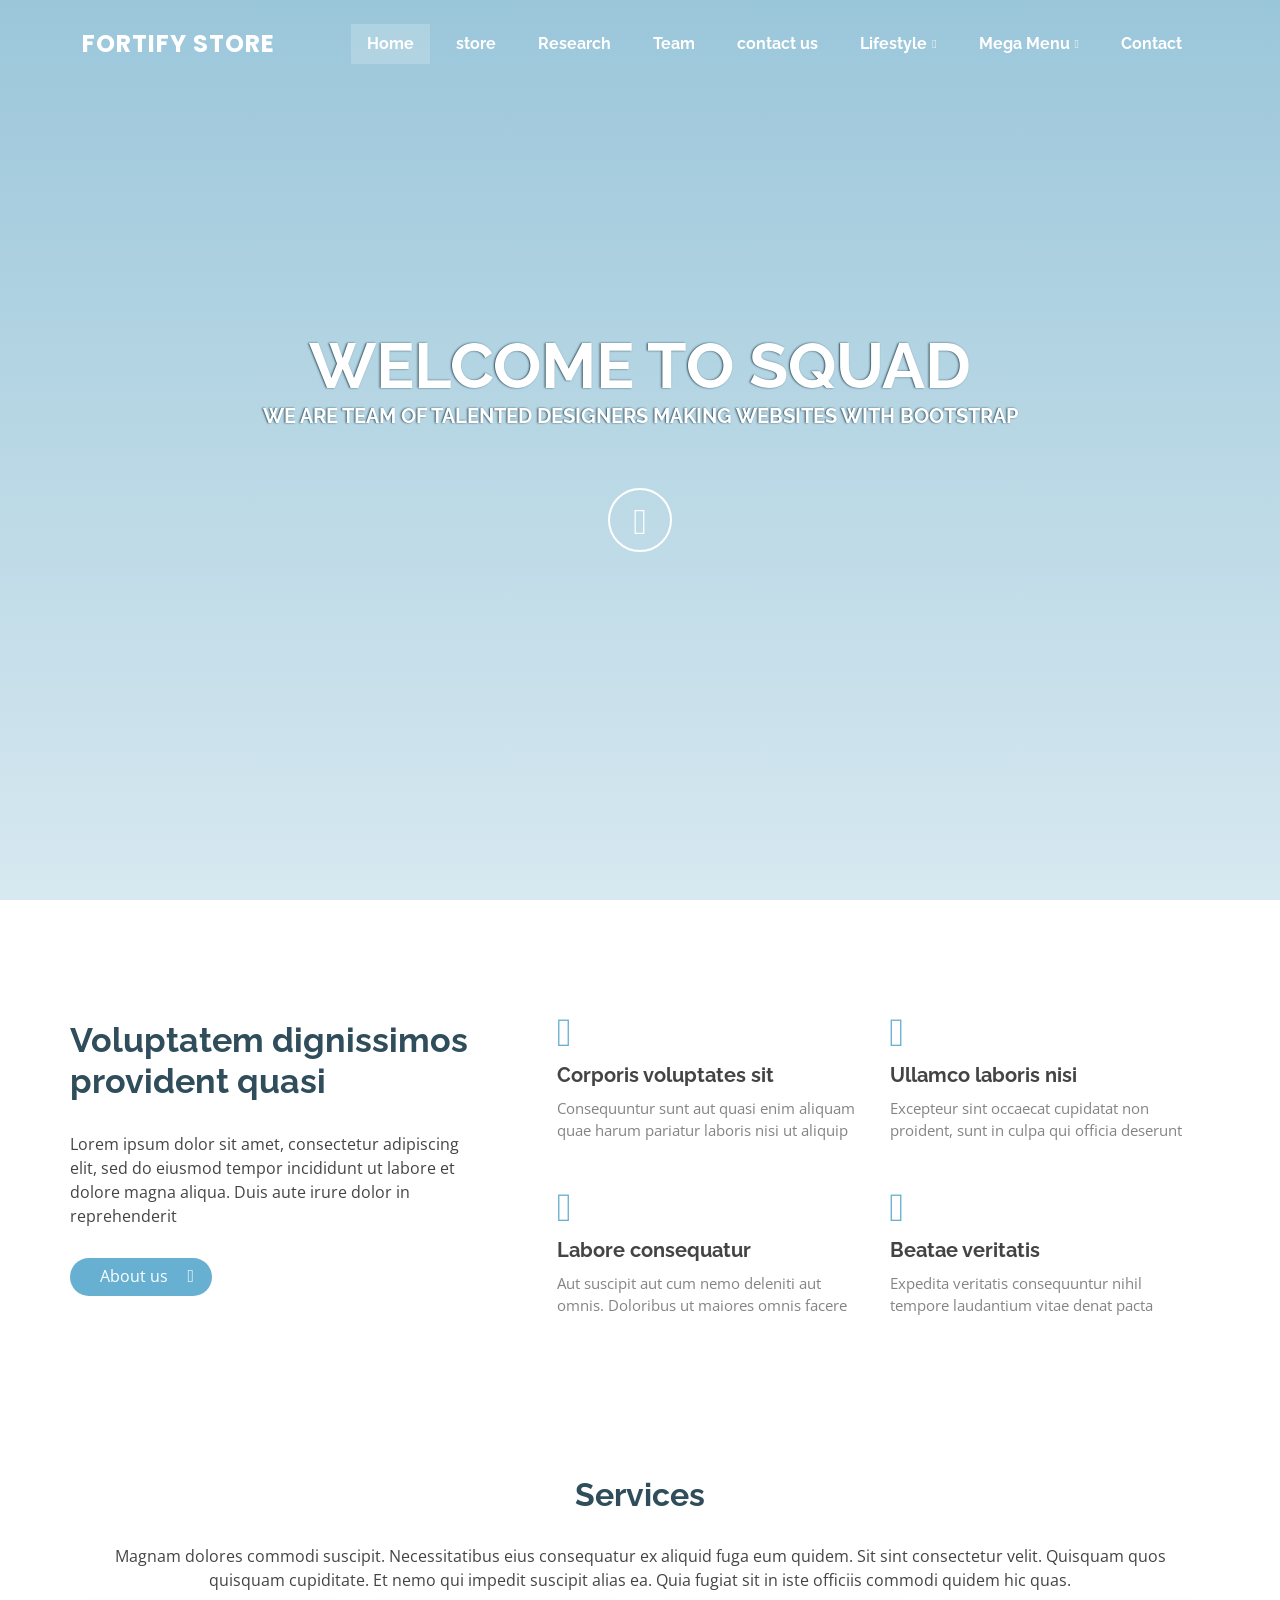
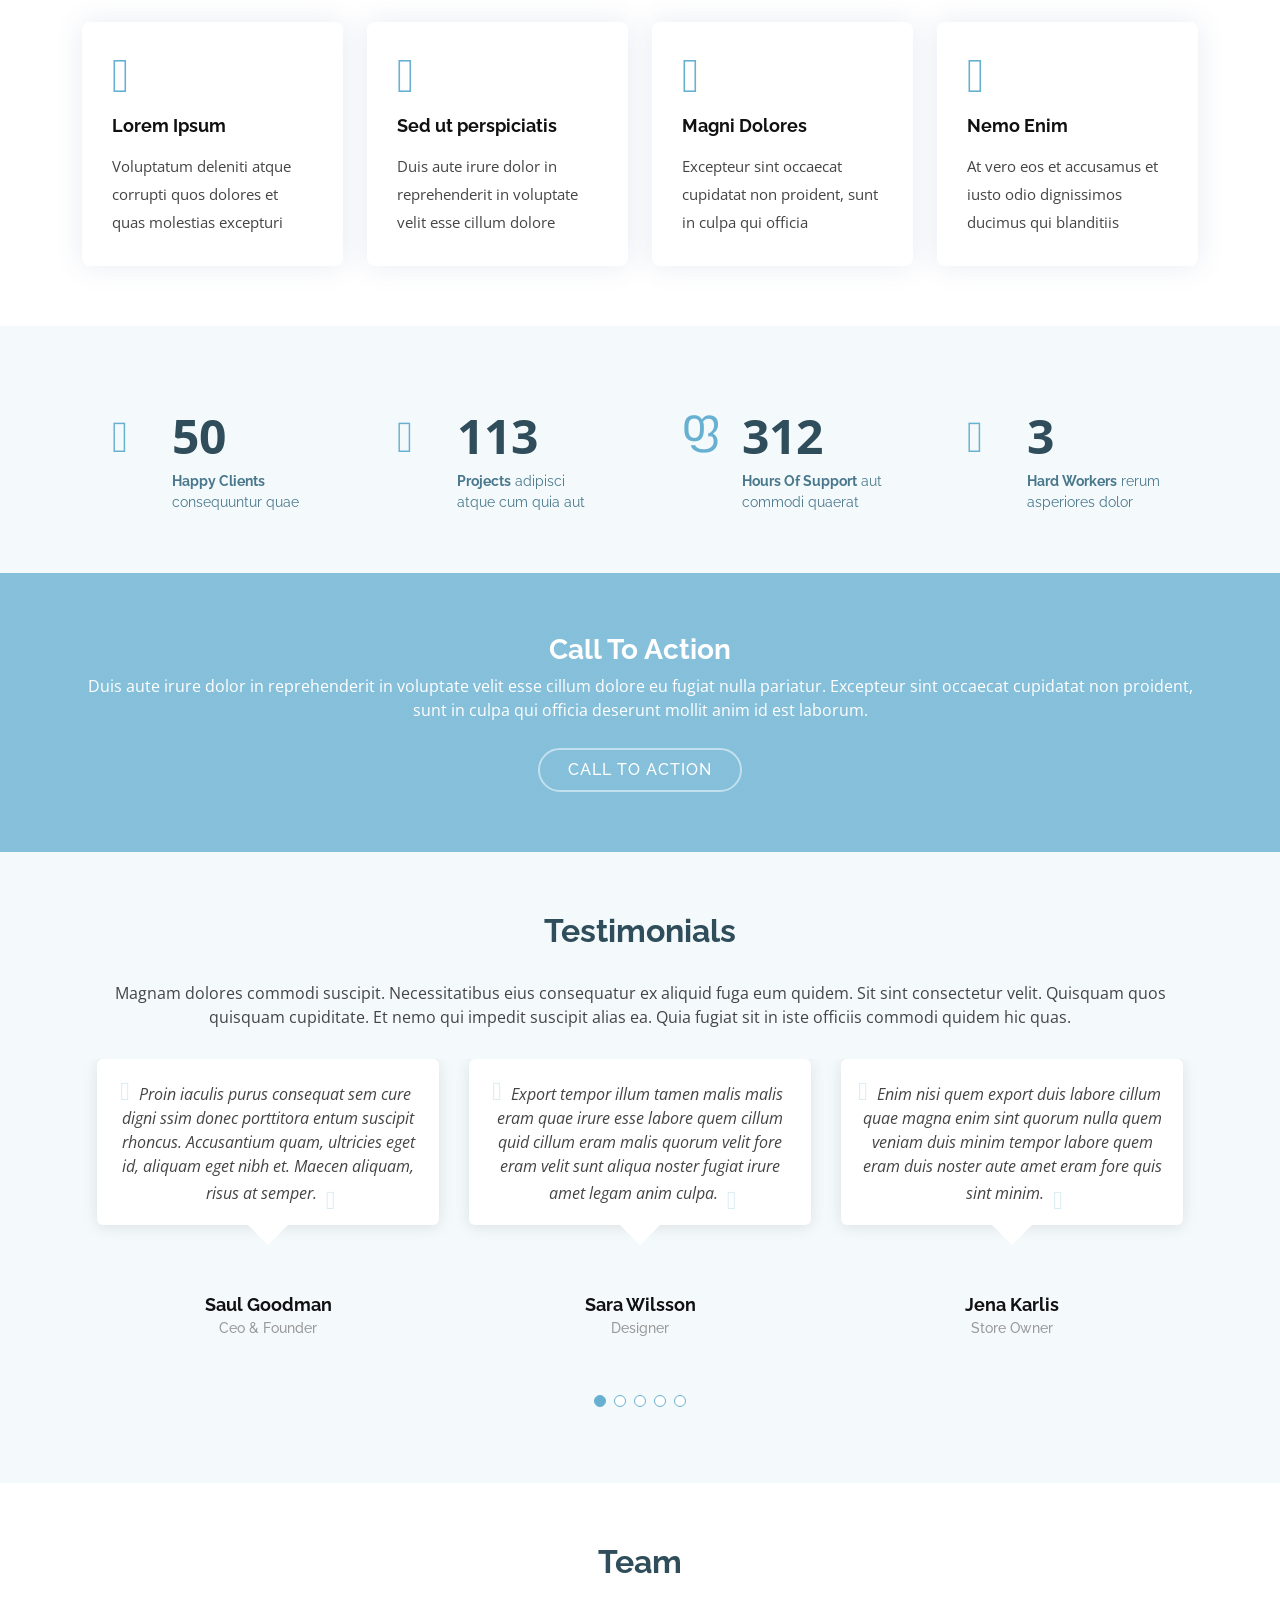
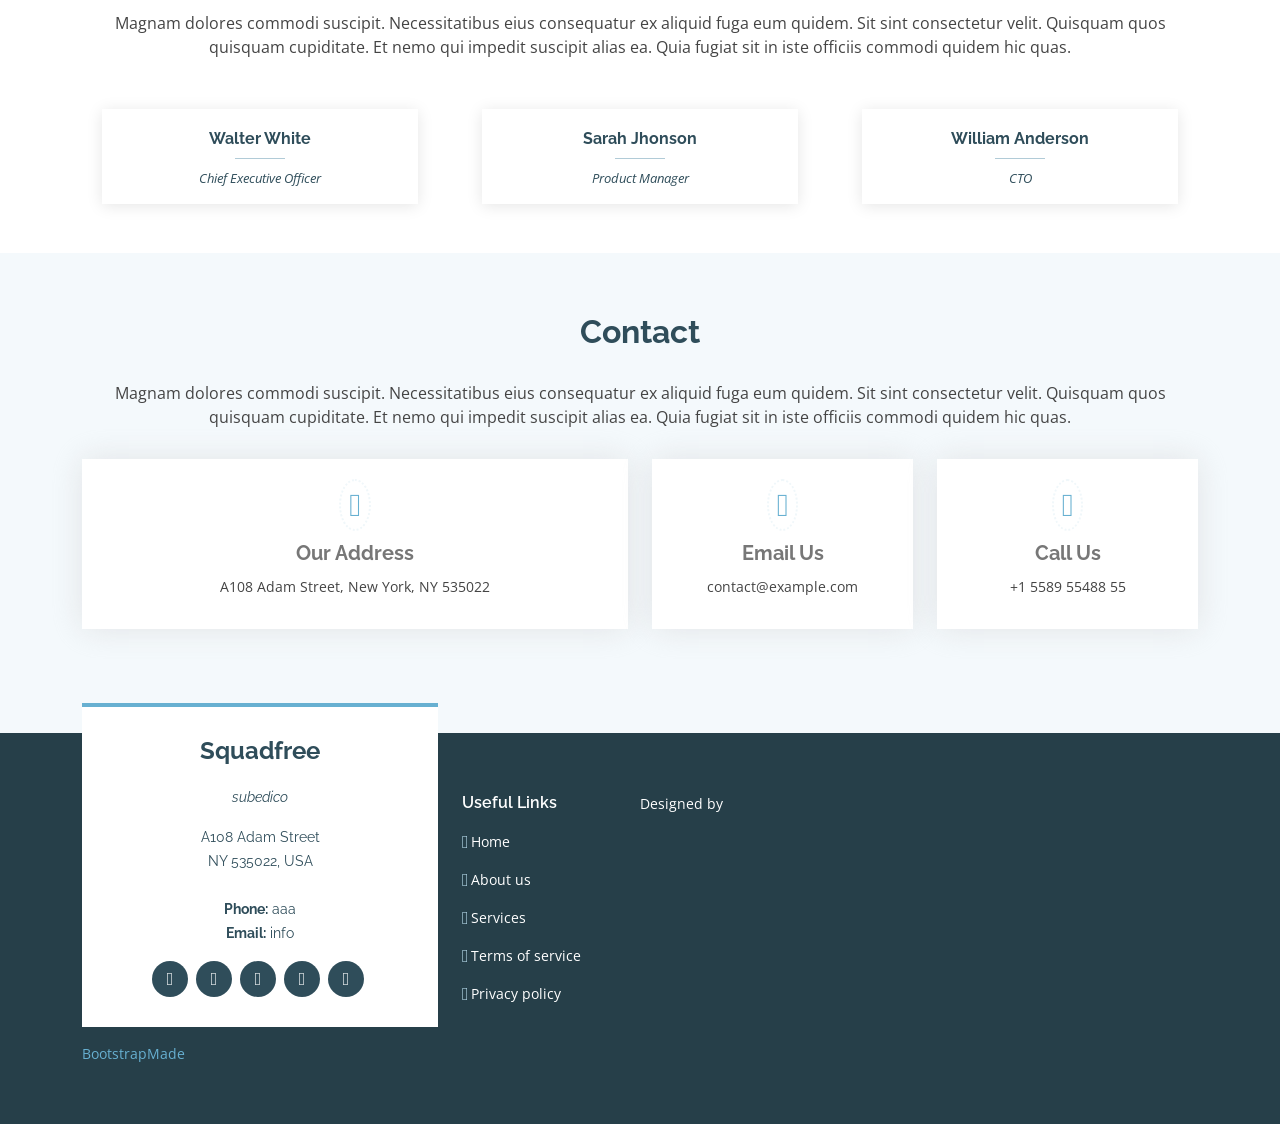
==== commit c850648f: "Update index.html" ====
--- a/index.html
+++ b/index.html
@@ -278,7 +278,6 @@
     
 
     <!-- ======= Testimonials Section ======= -->
-    <!--
 	<section id="testimonials" class="testimonials section-bg">
       <div class="container">
 
@@ -310,7 +309,7 @@
                   Export tempor illum tamen malis malis eram quae irure esse labore quem cillum quid cillum eram malis quorum velit fore eram velit sunt aliqua noster fugiat irure amet legam anim culpa.
                   <i class="bx bxs-quote-alt-right quote-icon-right"></i>
                 </p>
-                <img src="assets/img/testimonials/testimonials-2.jpg" class="testimonial-img" alt="">
+                <img src="testimonials-2.jpg" class="testimonial-img" alt="">
                 <h3>Sara Wilsson</h3>
                 <h4>Designer</h4>
               </div>
@@ -323,7 +322,7 @@
                   Enim nisi quem export duis labore cillum quae magna enim sint quorum nulla quem veniam duis minim tempor labore quem eram duis noster aute amet eram fore quis sint minim.
                   <i class="bx bxs-quote-alt-right quote-icon-right"></i>
                 </p>
-                <img src="assets/img/testimonials/testimonials-3.jpg" class="testimonial-img" alt="">
+                <img src="testimonials-3.jpg" class="testimonial-img" alt="">
                 <h3>Jena Karlis</h3>
                 <h4>Store Owner</h4>
               </div>
@@ -336,7 +335,7 @@
                   Fugiat enim eram quae cillum dolore dolor amet nulla culpa multos export minim fugiat minim velit minim dolor enim duis veniam ipsum anim magna sunt elit fore quem dolore labore illum veniam.
                   <i class="bx bxs-quote-alt-right quote-icon-right"></i>
                 </p>
-                <img src="assets/img/testimonials/testimonials-4.jpg" class="testimonial-img" alt="">
+                <img src="testimonials-4.jpg" class="testimonial-img" alt="">
                 <h3>Matt Brandon</h3>
                 <h4>Freelancer</h4>
               </div>
@@ -349,7 +348,7 @@
                   Quis quorum aliqua sint quem legam fore sunt eram irure aliqua veniam tempor noster veniam enim culpa labore duis sunt culpa nulla illum cillum fugiat legam esse veniam culpa fore nisi cillum quid.
                   <i class="bx bxs-quote-alt-right quote-icon-right"></i>
                 </p>
-                <img src="assets/img/testimonials/testimonials-5.jpg" class="testimonial-img" alt="">
+                <img src="testimonials-5.jpg" class="testimonial-img" alt="">
                 <h3>John Larson</h3>
                 <h4>Entrepreneur</h4>
               </div>
@@ -360,9 +359,9 @@
         </div>
 
       </div>
-    </section>--> <!-- End Testimonials Section -->
-
-    <!-- ======= Team Section ======= -->
+    </section>
+
+    
     <section id="team" class="team">
       <div class="container">
 
@@ -375,7 +374,7 @@
 
           <div class="col-lg-4 col-md-6">
             <div class="member" data-aos="fade-up">
-              <div class="pic"><img src="assets/img/team/team-1.jpg" class="img-fluid" alt=""></div>
+              <div class="pic"><img src="team-1.jpg" class="img-fluid" alt=""></div>
               <div class="member-info">
                 <h4>Walter White</h4>
                 <span>Chief Executive Officer</span>
@@ -391,7 +390,7 @@
 
           <div class="col-lg-4 col-md-6">
             <div class="member" data-aos="fade-up" data-aos-delay="150">
-              <div class="pic"><img src="assets/img/team/team-2.jpg" class="img-fluid" alt=""></div>
+              <div class="pic"><img src="team-2.jpg" class="img-fluid" alt=""></div>
               <div class="member-info">
                 <h4>Sarah Jhonson</h4>
                 <span>Product Manager</span>
@@ -407,7 +406,7 @@
 
           <div class="col-lg-4 col-md-6">
             <div class="member" data-aos="fade-up" data-aos-delay="300">
-              <div class="pic"><img src="assets/img/team/team-3.jpg" class="img-fluid" alt=""></div>
+              <div class="pic"><img src="team-3.jpg" class="img-fluid" alt=""></div>
               <div class="member-info">
                 <h4>William Anderson</h4>
                 <span>CTO</span>
@@ -426,7 +425,7 @@
       </div>
     </section><!-- End Team Section -->
 
-     ======= Contact Section ======= -->
+     
     <section id="contact" class="contact section-bg">
       <div class="container" data-aos="fade-up">
 
@@ -591,4 +590,4 @@
 
 </body>
 
-</html>+</html>
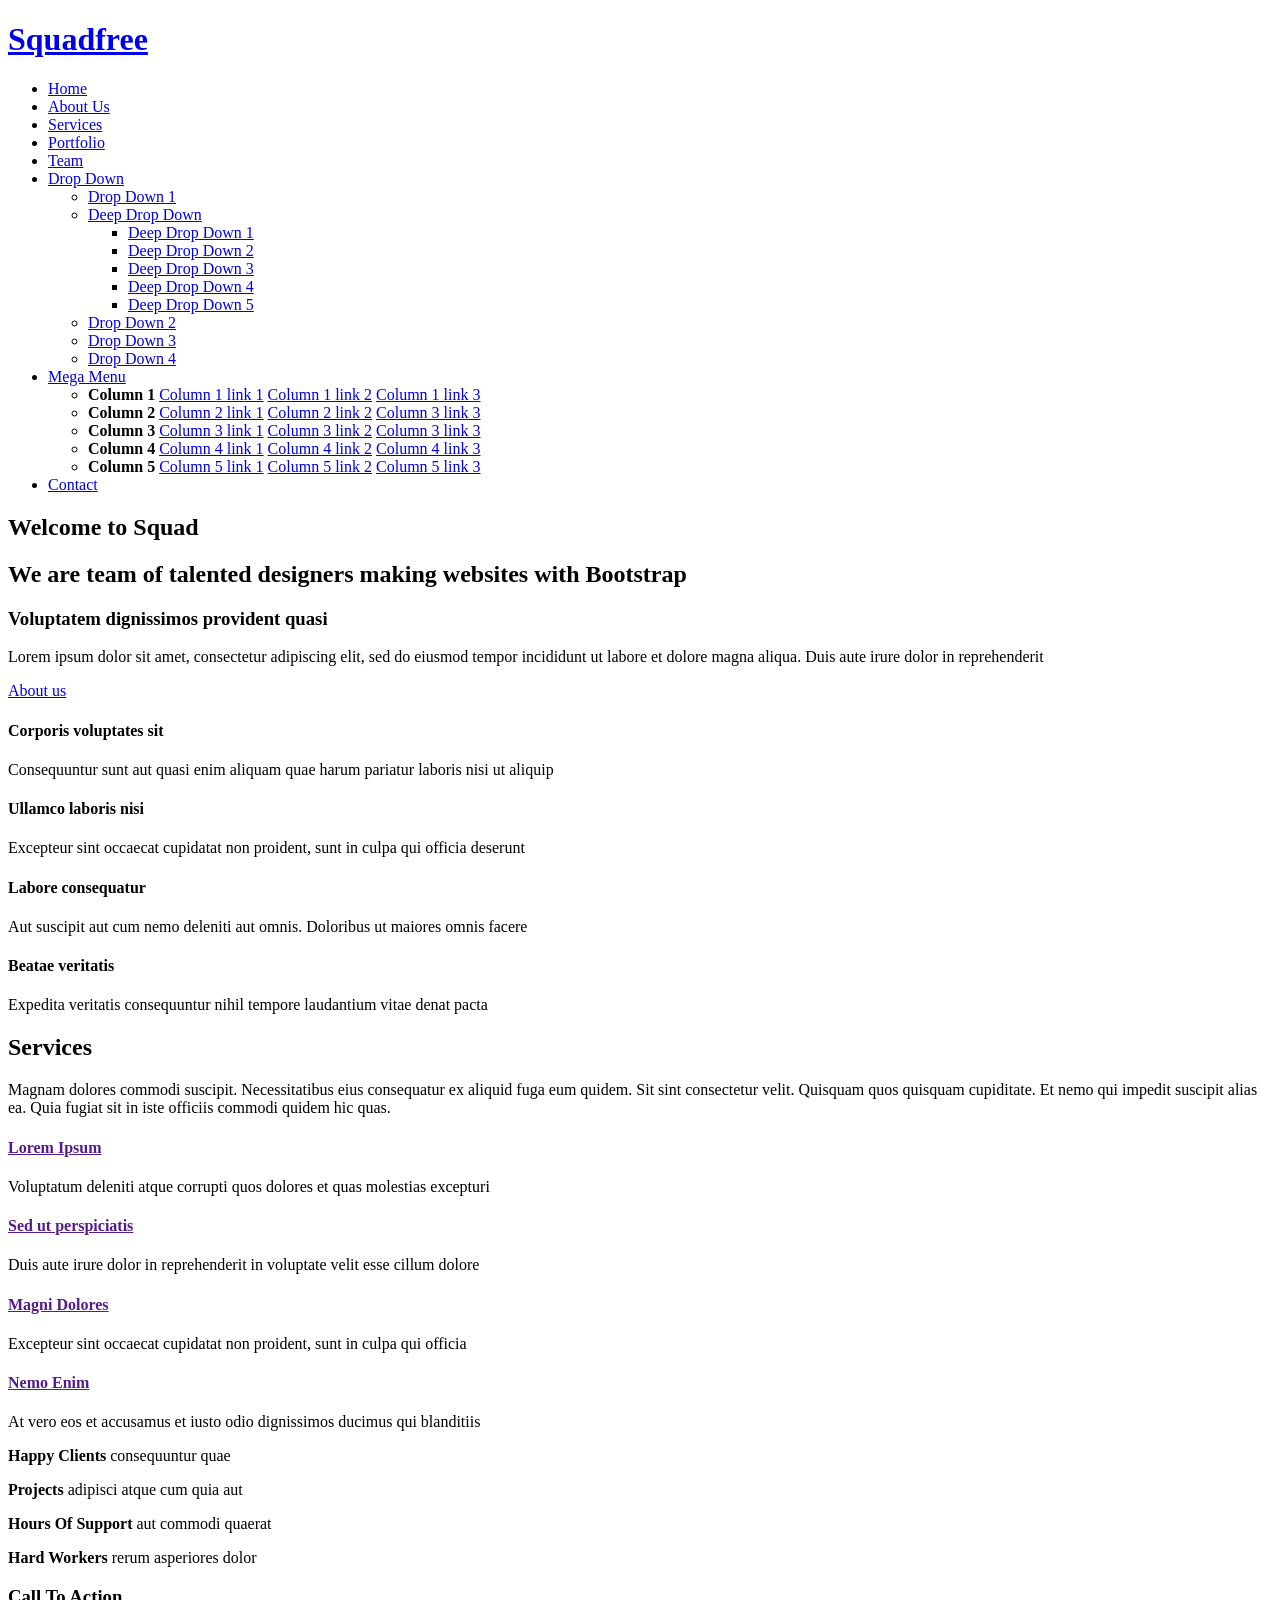
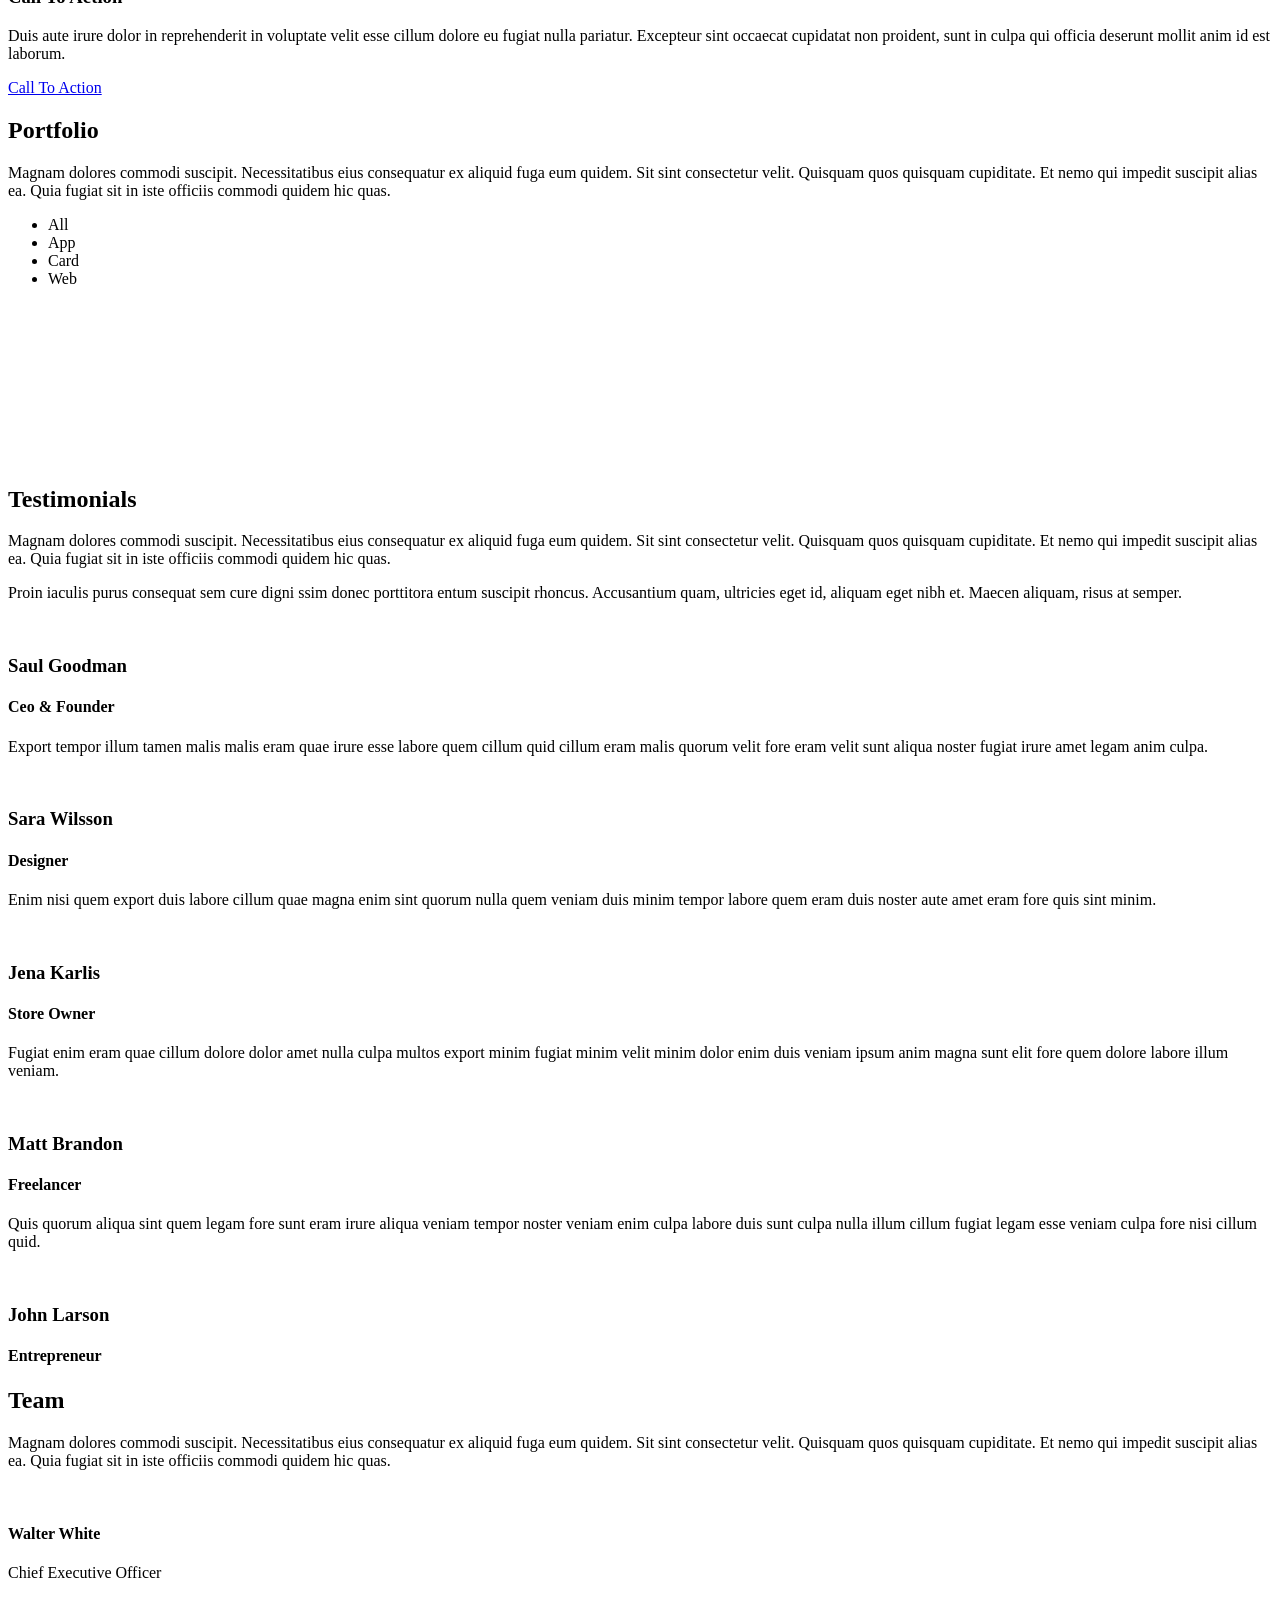
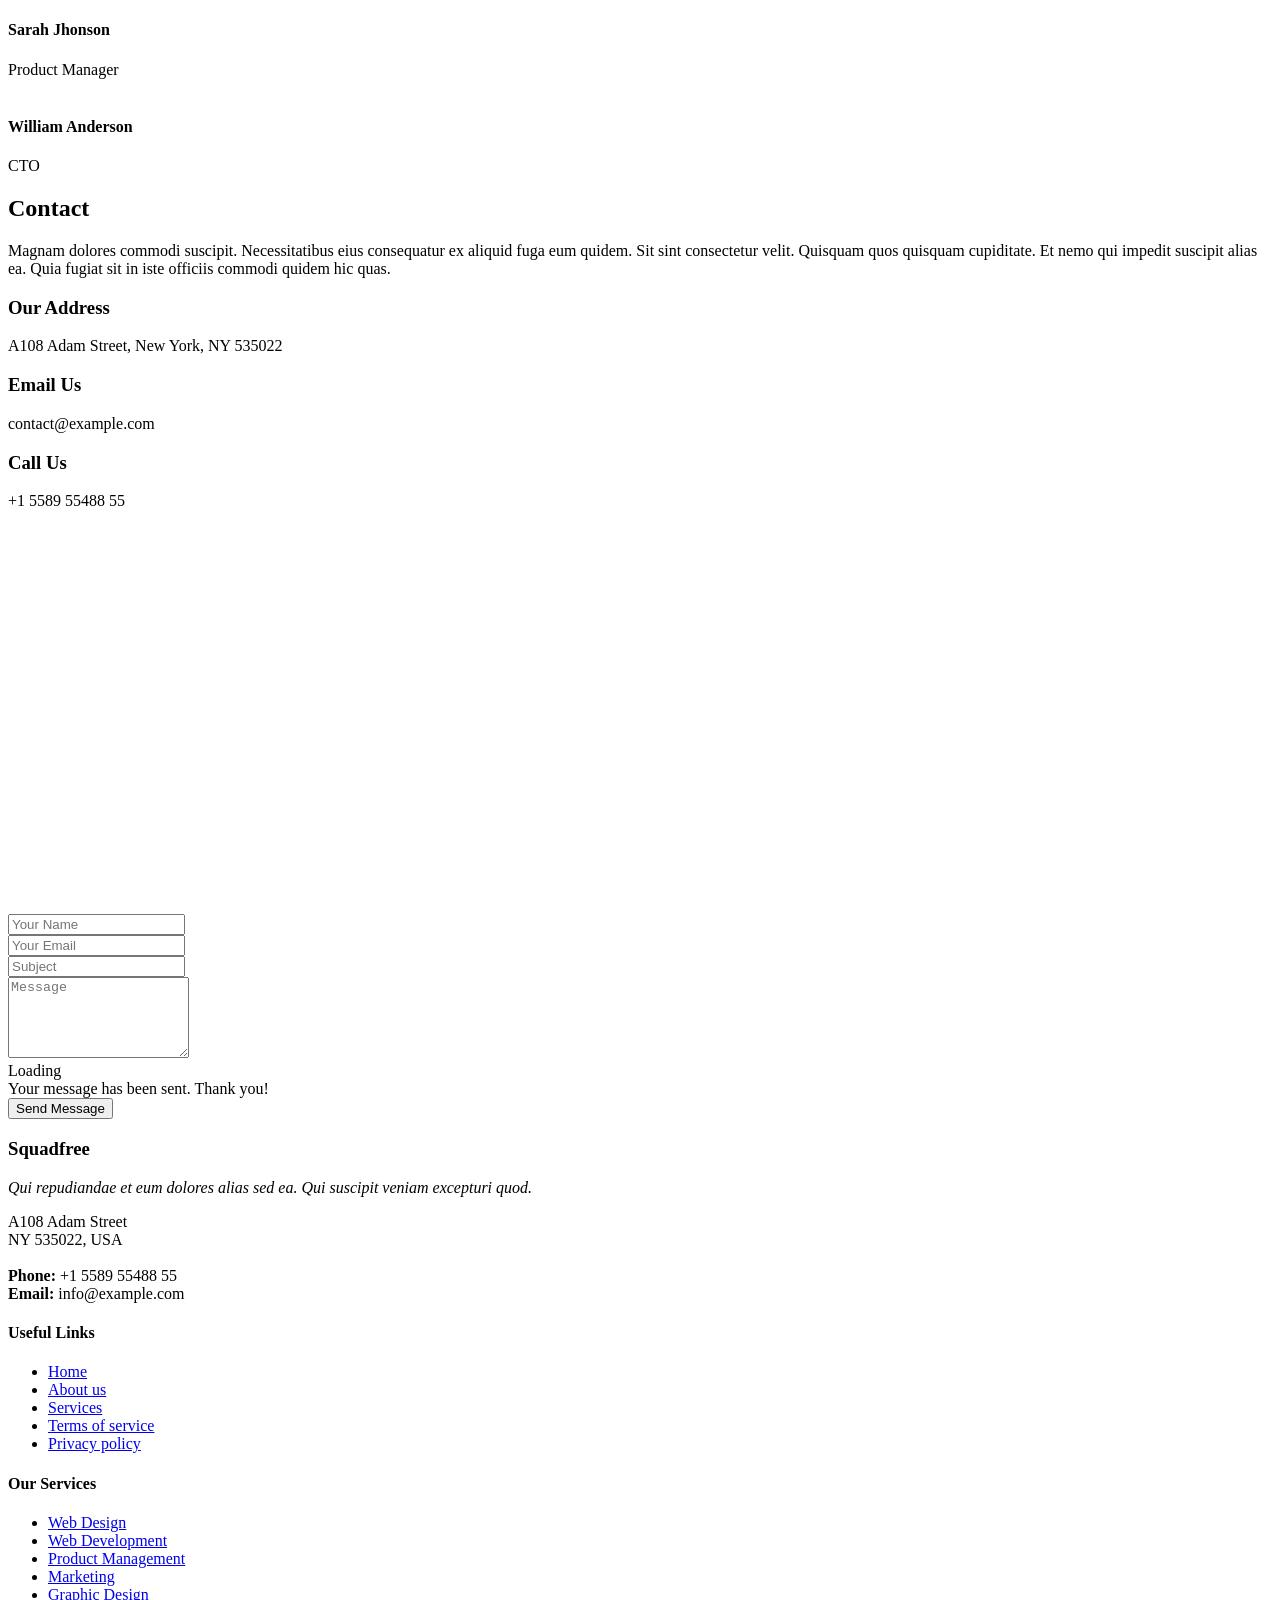
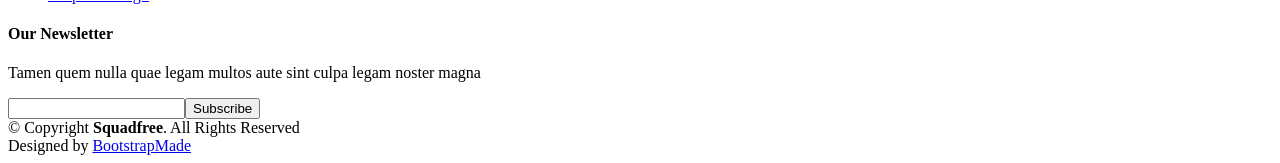
==== commit 4c3a9a55: "Add files via upload" ====
--- a/index.html
+++ b/index.html
@@ -1,4 +1,3 @@
-
 <!DOCTYPE html>
 <html lang="en">
 
@@ -6,31 +5,31 @@
   <meta charset="utf-8">
   <meta content="width=device-width, initial-scale=1.0" name="viewport">
 
-  <title>Fortify Store</title>
+  <title>Squadfree Bootstrap Template - Index</title>
   <meta content="" name="description">
   <meta content="" name="keywords">
 
   <!-- Favicons -->
-  <link href="favicon.png" rel="icon">
-  <link href="apple-touch-icon.png" rel="apple-touch-icon">
+  <link href="assets/img/favicon.png" rel="icon">
+  <link href="assets/img/apple-touch-icon.png" rel="apple-touch-icon">
 
   <!-- Google Fonts -->
   <link href="https://fonts.googleapis.com/css?family=Open+Sans:300,300i,400,400i,600,600i,700,700i|Raleway:300,300i,400,400i,500,500i,600,600i,700,700i|Poppins:300,300i,400,400i,500,500i,600,600i,700,700i" rel="stylesheet">
 
   <!-- Vendor CSS Files -->
-  <link href="aos.css" rel="stylesheet">
-  <link href="bootstrap.min.css" rel="stylesheet">
-  <link href="bootstrap-icons.css" rel="stylesheet">
-  <link href="boxicons.min.css" rel="stylesheet">
-  <link href="glightbox.min.css" rel="stylesheet">
-  <link href="swiper-bundle.min.css" rel="stylesheet">
+  <link href="assets/vendor/aos/aos.css" rel="stylesheet">
+  <link href="assets/vendor/bootstrap/css/bootstrap.min.css" rel="stylesheet">
+  <link href="assets/vendor/bootstrap-icons/bootstrap-icons.css" rel="stylesheet">
+  <link href="assets/vendor/boxicons/css/boxicons.min.css" rel="stylesheet">
+  <link href="assets/vendor/glightbox/css/glightbox.min.css" rel="stylesheet">
+  <link href="assets/vendor/swiper/swiper-bundle.min.css" rel="stylesheet">
 
   <!-- Template Main CSS File -->
-  <link href="style.css" rel="stylesheet">
+  <link href="assets/css/style.css" rel="stylesheet">
 
   <!-- =======================================================
   * Template Name: Squadfree
-  * Updated: Jan 29 2024 with Bootstrap v5.3.2
+  * Updated: Jan 29 2024 with Bootstrap v5.3.2
   * Template URL: https://bootstrapmade.com/squadfree-free-bootstrap-template-creative/
   * Author: BootstrapMade.com
   * License: https://bootstrapmade.com/license/
@@ -44,22 +43,22 @@
     <div class="container d-flex align-items-center justify-content-between position-relative">
 
       <div class="logo">
-        <h1 class="text-light"><a href="index.html"><span>Fortify Store</span></a></h1>
+        <h1 class="text-light"><a href="index.html"><span>Squadfree</span></a></h1>
         <!-- Uncomment below if you prefer to use an image logo -->
-        <!-- <a href="index.html"><img src="img/logo.png" alt="" class="img-fluid"></a>-->
+        <!-- <a href="index.html"><img src="assets/img/logo.png" alt="" class="img-fluid"></a>-->
       </div>
 
       <nav id="navbar" class="navbar">
         <ul>
           <li><a class="nav-link scrollto active" href="#hero">Home</a></li>
-          <li><a class="nav-link scrollto" href="#about">store</a></li>
-          <li><a class="nav-link scrollto" href="#services">Research</a></li>
-          <li><a class="nav-link scrollto" href="#portfolio">Team</a></li>
-          <li><a class="nav-link scrollto" href="#team">contact us</a></li>
-          <li class="dropdown"><a href="#"><span>Lifestyle</span> <i class="bi bi-chevron-down"></i></a>
+          <li><a class="nav-link scrollto" href="#about">About Us</a></li>
+          <li><a class="nav-link scrollto" href="#services">Services</a></li>
+          <li><a class="nav-link scrollto" href="#portfolio">Portfolio</a></li>
+          <li><a class="nav-link scrollto" href="#team">Team</a></li>
+          <li class="dropdown"><a href="#"><span>Drop Down</span> <i class="bi bi-chevron-down"></i></a>
             <ul>
-              <li><a href="#">1</a></li>
-              <li class="dropdown"><a href="#"><span>Subedico</span> <i class="bi bi-chevron-right"></i></a>
+              <li><a href="#">Drop Down 1</a></li>
+              <li class="dropdown"><a href="#"><span>Deep Drop Down</span> <i class="bi bi-chevron-right"></i></a>
                 <ul>
                   <li><a href="#">Deep Drop Down 1</a></li>
                   <li><a href="#">Deep Drop Down 2</a></li>
@@ -68,9 +67,9 @@
                   <li><a href="#">Deep Drop Down 5</a></li>
                 </ul>
               </li>
-              <li><a href="#"> 2</a></li>
-              <li><a href="#">3</a></li>
-              <li><a href="#">4</a></li>
+              <li><a href="#">Drop Down 2</a></li>
+              <li><a href="#">Drop Down 3</a></li>
+              <li><a href="#">Drop Down 4</a></li>
             </ul>
           </li>
           <li class="dropdown megamenu"><a href="#"><span>Mega Menu</span> <i class="bi bi-chevron-down"></i></a>
@@ -227,7 +226,7 @@
           <div class="col-lg-3 col-md-6 d-md-flex align-items-md-stretch">
             <div class="count-box">
               <i class="bi bi-emoji-smile"></i>
-              <span data-purecounter-start="0" data-purecounter-end="232" data-purecounter-duration="3" class="purecounter"></span>
+              <span data-purecounter-start="0" data-purecounter-end="232" data-purecounter-duration="1" class="purecounter"></span>
               <p><strong>Happy Clients</strong> consequuntur quae</p>
             </div>
           </div>
@@ -235,7 +234,7 @@
           <div class="col-lg-3 col-md-6 d-md-flex align-items-md-stretch">
             <div class="count-box">
               <i class="bi bi-journal-richtext"></i>
-              <span data-purecounter-start="0" data-purecounter-end="521" data-purecounter-duration="3" class="purecounter"></span>
+              <span data-purecounter-start="0" data-purecounter-end="521" data-purecounter-duration="1" class="purecounter"></span>
               <p><strong>Projects</strong> adipisci atque cum quia aut</p>
             </div>
           </div>
@@ -243,7 +242,7 @@
           <div class="col-lg-3 col-md-6 d-md-flex align-items-md-stretch">
             <div class="count-box">
               <i class="bi bi-headset"></i>
-              <span data-purecounter-start="0" data-purecounter-end="1463" data-purecounter-duration="3" class="purecounter"></span>
+              <span data-purecounter-start="0" data-purecounter-end="1463" data-purecounter-duration="1" class="purecounter"></span>
               <p><strong>Hours Of Support</strong> aut commodi quaerat</p>
             </div>
           </div>
@@ -251,7 +250,7 @@
           <div class="col-lg-3 col-md-6 d-md-flex align-items-md-stretch">
             <div class="count-box">
               <i class="bi bi-people"></i>
-              <span data-purecounter-start="0" data-purecounter-end="15" data-purecounter-duration="3" class="purecounter"></span>
+              <span data-purecounter-start="0" data-purecounter-end="15" data-purecounter-duration="1" class="purecounter"></span>
               <p><strong>Hard Workers</strong> rerum asperiores dolor</p>
             </div>
           </div>
@@ -275,10 +274,124 @@
     </section><!-- End Cta Section -->
 
     <!-- ======= Portfolio Section ======= -->
-    
+    <section id="portfolio" class="portfolio">
+      <div class="container">
+
+        <div class="section-title" data-aos="fade-in" data-aos-delay="100">
+          <h2>Portfolio</h2>
+          <p>Magnam dolores commodi suscipit. Necessitatibus eius consequatur ex aliquid fuga eum quidem. Sit sint consectetur velit. Quisquam quos quisquam cupiditate. Et nemo qui impedit suscipit alias ea. Quia fugiat sit in iste officiis commodi quidem hic quas.</p>
+        </div>
+
+        <div class="row" data-aos="fade-in">
+          <div class="col-lg-12 d-flex justify-content-center">
+            <ul id="portfolio-flters">
+              <li data-filter="*" class="filter-active">All</li>
+              <li data-filter=".filter-app">App</li>
+              <li data-filter=".filter-card">Card</li>
+              <li data-filter=".filter-web">Web</li>
+            </ul>
+          </div>
+        </div>
+
+        <div class="row portfolio-container" data-aos="fade-up">
+
+          <div class="col-lg-4 col-md-6 portfolio-item filter-app">
+            <div class="portfolio-wrap">
+              <img src="assets/img/portfolio/portfolio-1.jpg" class="img-fluid" alt="">
+              <div class="portfolio-links">
+                <a href="assets/img/portfolio/portfolio-1.jpg" data-gallery="portfolioGallery" class="portfolio-lightbox" title="App 1"><i class="bx bx-plus"></i></a>
+                <a href="portfolio-details.html" title="More Details"><i class="bx bx-link"></i></a>
+              </div>
+            </div>
+          </div>
+
+          <div class="col-lg-4 col-md-6 portfolio-item filter-web">
+            <div class="portfolio-wrap">
+              <img src="assets/img/portfolio/portfolio-2.jpg" class="img-fluid" alt="">
+              <div class="portfolio-links">
+                <a href="assets/img/portfolio/portfolio-2.jpg" data-gallery="portfolioGallery" class="portfolio-lightbox" title="Web 3"><i class="bx bx-plus"></i></a>
+                <a href="portfolio-details.html" title="More Details"><i class="bx bx-link"></i></a>
+              </div>
+            </div>
+          </div>
+
+          <div class="col-lg-4 col-md-6 portfolio-item filter-app">
+            <div class="portfolio-wrap">
+              <img src="assets/img/portfolio/portfolio-3.jpg" class="img-fluid" alt="">
+              <div class="portfolio-links">
+                <a href="assets/img/portfolio/portfolio-3.jpg" data-gallery="portfolioGallery" class="portfolio-lightbox" title="App 2"><i class="bx bx-plus"></i></a>
+                <a href="portfolio-details.html" title="More Details"><i class="bx bx-link"></i></a>
+              </div>
+            </div>
+          </div>
+
+          <div class="col-lg-4 col-md-6 portfolio-item filter-card">
+            <div class="portfolio-wrap">
+              <img src="assets/img/portfolio/portfolio-4.jpg" class="img-fluid" alt="">
+              <div class="portfolio-links">
+                <a href="assets/img/portfolio/portfolio-4.jpg" data-gallery="portfolioGallery" class="portfolio-lightbox" title="Card 2"><i class="bx bx-plus"></i></a>
+                <a href="portfolio-details.html" title="More Details"><i class="bx bx-link"></i></a>
+              </div>
+            </div>
+          </div>
+
+          <div class="col-lg-4 col-md-6 portfolio-item filter-web">
+            <div class="portfolio-wrap">
+              <img src="assets/img/portfolio/portfolio-5.jpg" class="img-fluid" alt="">
+              <div class="portfolio-links">
+                <a href="assets/img/portfolio/portfolio-5.jpg" data-gallery="portfolioGallery" class="portfolio-lightbox" title="Web 2"><i class="bx bx-plus"></i></a>
+                <a href="portfolio-details.html" title="More Details"><i class="bx bx-link"></i></a>
+              </div>
+            </div>
+          </div>
+
+          <div class="col-lg-4 col-md-6 portfolio-item filter-app">
+            <div class="portfolio-wrap">
+              <img src="assets/img/portfolio/portfolio-6.jpg" class="img-fluid" alt="">
+              <div class="portfolio-links">
+                <a href="assets/img/portfolio/portfolio-6.jpg" data-gallery="portfolioGallery" class="portfolio-lightbox" title="App 3"><i class="bx bx-plus"></i></a>
+                <a href="portfolio-details.html" title="More Details"><i class="bx bx-link"></i></a>
+              </div>
+            </div>
+          </div>
+
+          <div class="col-lg-4 col-md-6 portfolio-item filter-card">
+            <div class="portfolio-wrap">
+              <img src="assets/img/portfolio/portfolio-7.jpg" class="img-fluid" alt="">
+              <div class="portfolio-links">
+                <a href="assets/img/portfolio/portfolio-7.jpg" data-gallery="portfolioGallery" class="portfolio-lightbox" title="Card 1"><i class="bx bx-plus"></i></a>
+                <a href="portfolio-details.html" title="More Details"><i class="bx bx-link"></i></a>
+              </div>
+            </div>
+          </div>
+
+          <div class="col-lg-4 col-md-6 portfolio-item filter-card">
+            <div class="portfolio-wrap">
+              <img src="assets/img/portfolio/portfolio-8.jpg" class="img-fluid" alt="">
+              <div class="portfolio-links">
+                <a href="assets/img/portfolio/portfolio-8.jpg" data-gallery="portfolioGallery" class="portfolio-lightbox" title="Card 3"><i class="bx bx-plus"></i></a>
+                <a href="portfolio-details.html" title="More Details"><i class="bx bx-link"></i></a>
+              </div>
+            </div>
+          </div>
+
+          <div class="col-lg-4 col-md-6 portfolio-item filter-web">
+            <div class="portfolio-wrap">
+              <img src="assets/img/portfolio/portfolio-9.jpg" class="img-fluid" alt="">
+              <div class="portfolio-links">
+                <a href="assets/img/portfolio/portfolio-9.jpg" data-gallery="portfolioGallery" class="portfolio-lightbox" title="Web 3"><i class="bx bx-plus"></i></a>
+                <a href="portfolio-details.html" title="More Details"><i class="bx bx-link"></i></a>
+              </div>
+            </div>
+          </div>
+
+        </div>
+
+      </div>
+    </section><!-- End Portfolio Section -->
 
     <!-- ======= Testimonials Section ======= -->
-	<section id="testimonials" class="testimonials section-bg">
+    <section id="testimonials" class="testimonials section-bg">
       <div class="container">
 
         <div class="section-title" data-aos="fade-in" data-aos-delay="100">
@@ -296,11 +409,11 @@
                   Proin iaculis purus consequat sem cure digni ssim donec porttitora entum suscipit rhoncus. Accusantium quam, ultricies eget id, aliquam eget nibh et. Maecen aliquam, risus at semper.
                   <i class="bx bxs-quote-alt-right quote-icon-right"></i>
                 </p>
-                <img src="testimonials-1.jpg" class="testimonial-img" alt="">
+                <img src="assets/img/testimonials/testimonials-1.jpg" class="testimonial-img" alt="">
                 <h3>Saul Goodman</h3>
                 <h4>Ceo &amp; Founder</h4>
               </div>
-            </div>
+            </div><!-- End testimonial item -->
 
             <div class="swiper-slide">
               <div class="testimonial-item">
@@ -309,11 +422,11 @@
                   Export tempor illum tamen malis malis eram quae irure esse labore quem cillum quid cillum eram malis quorum velit fore eram velit sunt aliqua noster fugiat irure amet legam anim culpa.
                   <i class="bx bxs-quote-alt-right quote-icon-right"></i>
                 </p>
-                <img src="testimonials-2.jpg" class="testimonial-img" alt="">
+                <img src="assets/img/testimonials/testimonials-2.jpg" class="testimonial-img" alt="">
                 <h3>Sara Wilsson</h3>
                 <h4>Designer</h4>
               </div>
-            </div>
+            </div><!-- End testimonial item -->
 
             <div class="swiper-slide">
               <div class="testimonial-item">
@@ -322,11 +435,11 @@
                   Enim nisi quem export duis labore cillum quae magna enim sint quorum nulla quem veniam duis minim tempor labore quem eram duis noster aute amet eram fore quis sint minim.
                   <i class="bx bxs-quote-alt-right quote-icon-right"></i>
                 </p>
-                <img src="testimonials-3.jpg" class="testimonial-img" alt="">
+                <img src="assets/img/testimonials/testimonials-3.jpg" class="testimonial-img" alt="">
                 <h3>Jena Karlis</h3>
                 <h4>Store Owner</h4>
               </div>
-            </div>
+            </div><!-- End testimonial item -->
 
             <div class="swiper-slide">
               <div class="testimonial-item">
@@ -335,11 +448,11 @@
                   Fugiat enim eram quae cillum dolore dolor amet nulla culpa multos export minim fugiat minim velit minim dolor enim duis veniam ipsum anim magna sunt elit fore quem dolore labore illum veniam.
                   <i class="bx bxs-quote-alt-right quote-icon-right"></i>
                 </p>
-                <img src="testimonials-4.jpg" class="testimonial-img" alt="">
+                <img src="assets/img/testimonials/testimonials-4.jpg" class="testimonial-img" alt="">
                 <h3>Matt Brandon</h3>
                 <h4>Freelancer</h4>
               </div>
-            </div>
+            </div><!-- End testimonial item -->
 
             <div class="swiper-slide">
               <div class="testimonial-item">
@@ -348,20 +461,20 @@
                   Quis quorum aliqua sint quem legam fore sunt eram irure aliqua veniam tempor noster veniam enim culpa labore duis sunt culpa nulla illum cillum fugiat legam esse veniam culpa fore nisi cillum quid.
                   <i class="bx bxs-quote-alt-right quote-icon-right"></i>
                 </p>
-                <img src="testimonials-5.jpg" class="testimonial-img" alt="">
+                <img src="assets/img/testimonials/testimonials-5.jpg" class="testimonial-img" alt="">
                 <h3>John Larson</h3>
                 <h4>Entrepreneur</h4>
               </div>
-            </div>
+            </div><!-- End testimonial item -->
 
           </div>
           <div class="swiper-pagination"></div>
         </div>
 
       </div>
-    </section>
-
-    
+    </section><!-- End Testimonials Section -->
+
+    <!-- ======= Team Section ======= -->
     <section id="team" class="team">
       <div class="container">
 
@@ -374,7 +487,7 @@
 
           <div class="col-lg-4 col-md-6">
             <div class="member" data-aos="fade-up">
-              <div class="pic"><img src="team-1.jpg" class="img-fluid" alt=""></div>
+              <div class="pic"><img src="assets/img/team/team-1.jpg" class="img-fluid" alt=""></div>
               <div class="member-info">
                 <h4>Walter White</h4>
                 <span>Chief Executive Officer</span>
@@ -390,7 +503,7 @@
 
           <div class="col-lg-4 col-md-6">
             <div class="member" data-aos="fade-up" data-aos-delay="150">
-              <div class="pic"><img src="team-2.jpg" class="img-fluid" alt=""></div>
+              <div class="pic"><img src="assets/img/team/team-2.jpg" class="img-fluid" alt=""></div>
               <div class="member-info">
                 <h4>Sarah Jhonson</h4>
                 <span>Product Manager</span>
@@ -406,7 +519,7 @@
 
           <div class="col-lg-4 col-md-6">
             <div class="member" data-aos="fade-up" data-aos-delay="300">
-              <div class="pic"><img src="team-3.jpg" class="img-fluid" alt=""></div>
+              <div class="pic"><img src="assets/img/team/team-3.jpg" class="img-fluid" alt=""></div>
               <div class="member-info">
                 <h4>William Anderson</h4>
                 <span>CTO</span>
@@ -425,7 +538,7 @@
       </div>
     </section><!-- End Team Section -->
 
-     
+    <!-- ======= Contact Section ======= -->
     <section id="contact" class="contact section-bg">
       <div class="container" data-aos="fade-up">
 
@@ -461,7 +574,7 @@
 
         </div>
 
-        <!--<div class="row">
+        <div class="row">
 
           <div class="col-lg-6 ">
             <iframe class="mb-4 mb-lg-0" src="https://www.google.com/maps/embed?pb=!1m14!1m8!1m3!1d12097.433213460943!2d-74.0062269!3d40.7101282!3m2!1i1024!2i768!4f13.1!3m3!1m2!1s0x0%3A0xb89d1fe6bc499443!2sDowntown+Conference+Center!5e0!3m2!1smk!2sbg!4v1539943755621" frameborder="0" style="border:0; width: 100%; height: 384px;" allowfullscreen></iframe>
@@ -508,12 +621,12 @@
           <div class="col-lg-4 col-md-6">
             <div class="footer-info">
               <h3>Squadfree</h3>
-              <p class="pb-3"><em>subedico</em></p>
+              <p class="pb-3"><em>Qui repudiandae et eum dolores alias sed ea. Qui suscipit veniam excepturi quod.</em></p>
               <p>
                 A108 Adam Street <br>
                 NY 535022, USA<br><br>
-                <strong>Phone:</strong> aaa<br>
-                <strong>Email:</strong> info<br>
+                <strong>Phone:</strong> +1 5589 55488 55<br>
+                <strong>Email:</strong> info@example.com<br>
               </p>
               <div class="social-links mt-3">
                 <a href="#" class="twitter"><i class="bx bxl-twitter"></i></a>
@@ -536,7 +649,7 @@
             </ul>
           </div>
 
-          <!--<div class="col-lg-2 col-md-6 footer-links">
+          <div class="col-lg-2 col-md-6 footer-links">
             <h4>Our Services</h4>
             <ul>
               <li><i class="bx bx-chevron-right"></i> <a href="#">Web Design</a></li>
@@ -577,17 +690,17 @@
   <a href="#" class="back-to-top d-flex align-items-center justify-content-center"><i class="bi bi-arrow-up-short"></i></a>
 
   <!-- Vendor JS Files -->
-  <script src="purecounter_vanilla.js"></script>
-  <script src="aos.js"></script>
-  <script src="bootstrap.bundle.min.js"></script>
-  <script src="glightbox.min.js"></script>
-  <script src="isotope.pkgd.min.js"></script>
-  <script src="swiper-bundle.min.js"></script>
-  <script src="validate.js"></script>
+  <script src="assets/vendor/purecounter/purecounter_vanilla.js"></script>
+  <script src="assets/vendor/aos/aos.js"></script>
+  <script src="assets/vendor/bootstrap/js/bootstrap.bundle.min.js"></script>
+  <script src="assets/vendor/glightbox/js/glightbox.min.js"></script>
+  <script src="assets/vendor/isotope-layout/isotope.pkgd.min.js"></script>
+  <script src="assets/vendor/swiper/swiper-bundle.min.js"></script>
+  <script src="assets/vendor/php-email-form/validate.js"></script>
 
   <!-- Template Main JS File -->
-  <script src="main.js"></script>
+  <script src="assets/js/main.js"></script>
 
 </body>
 
-</html>
+</html>
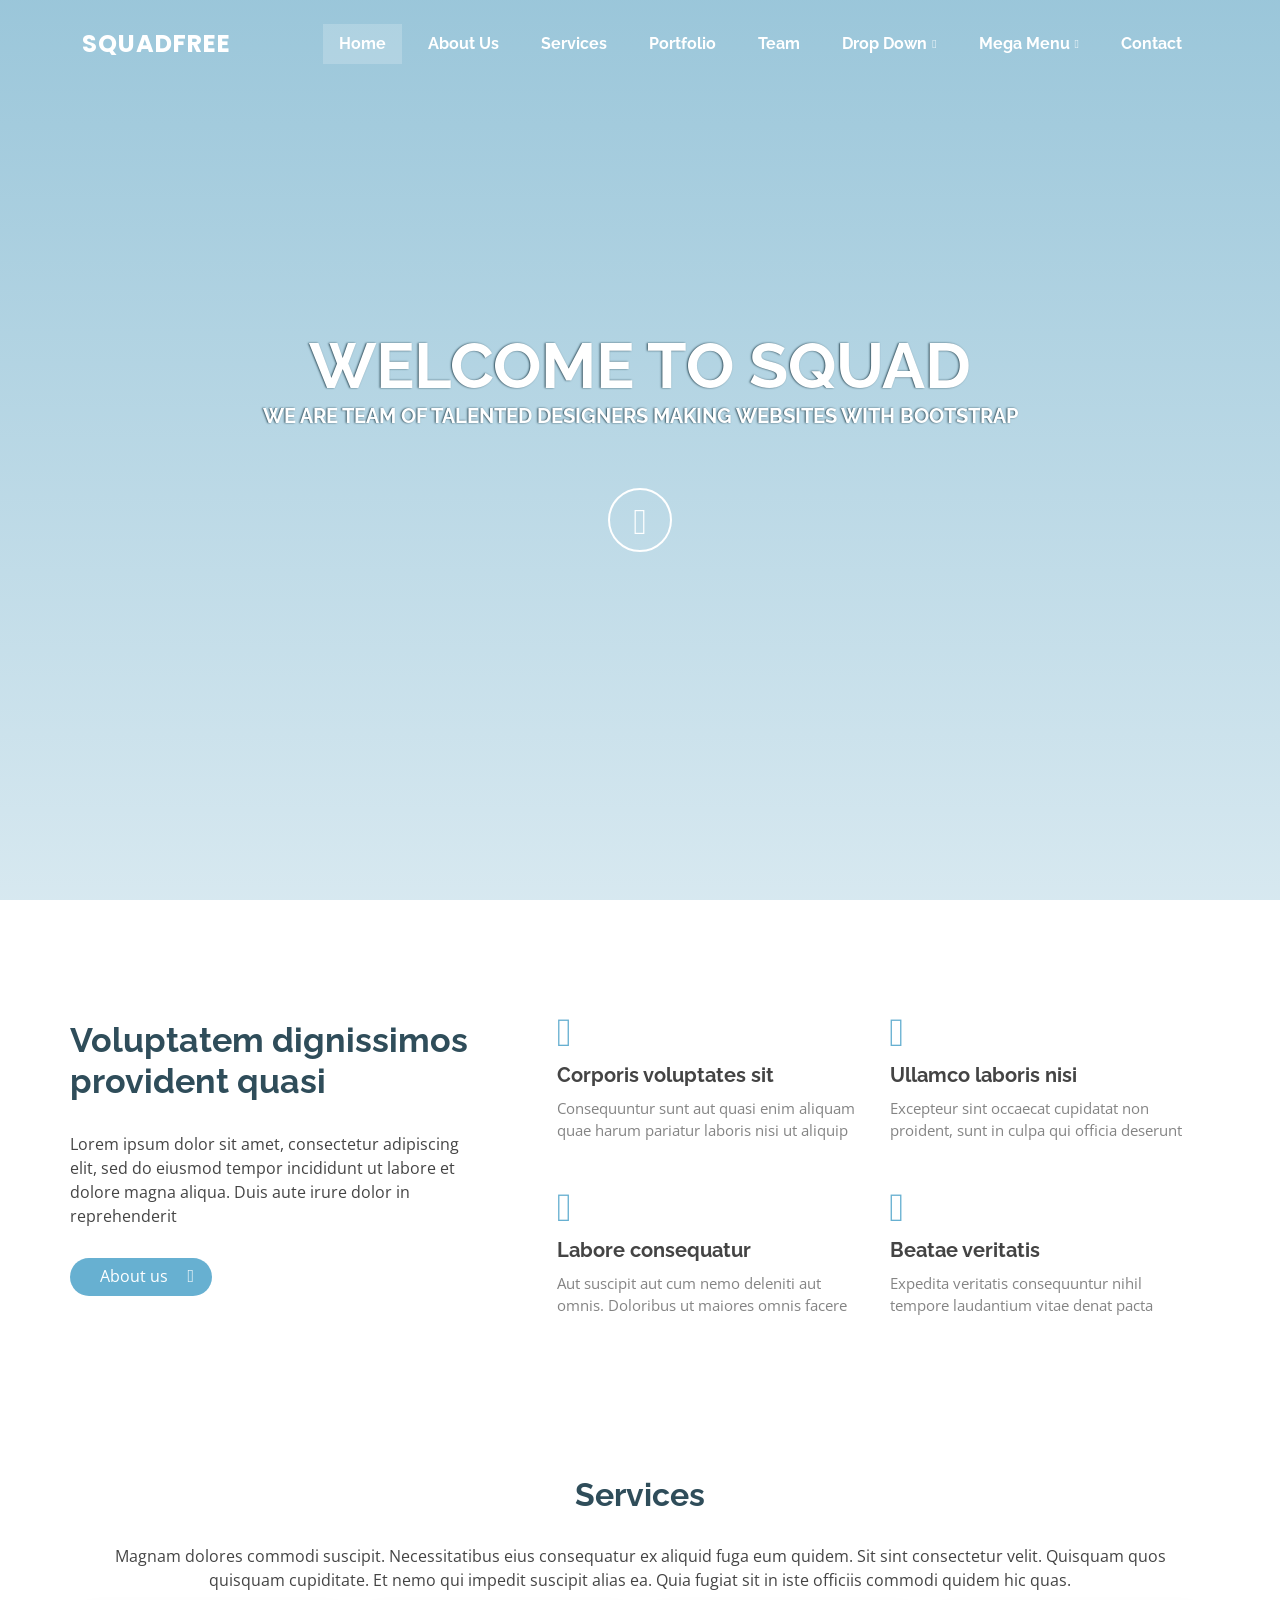
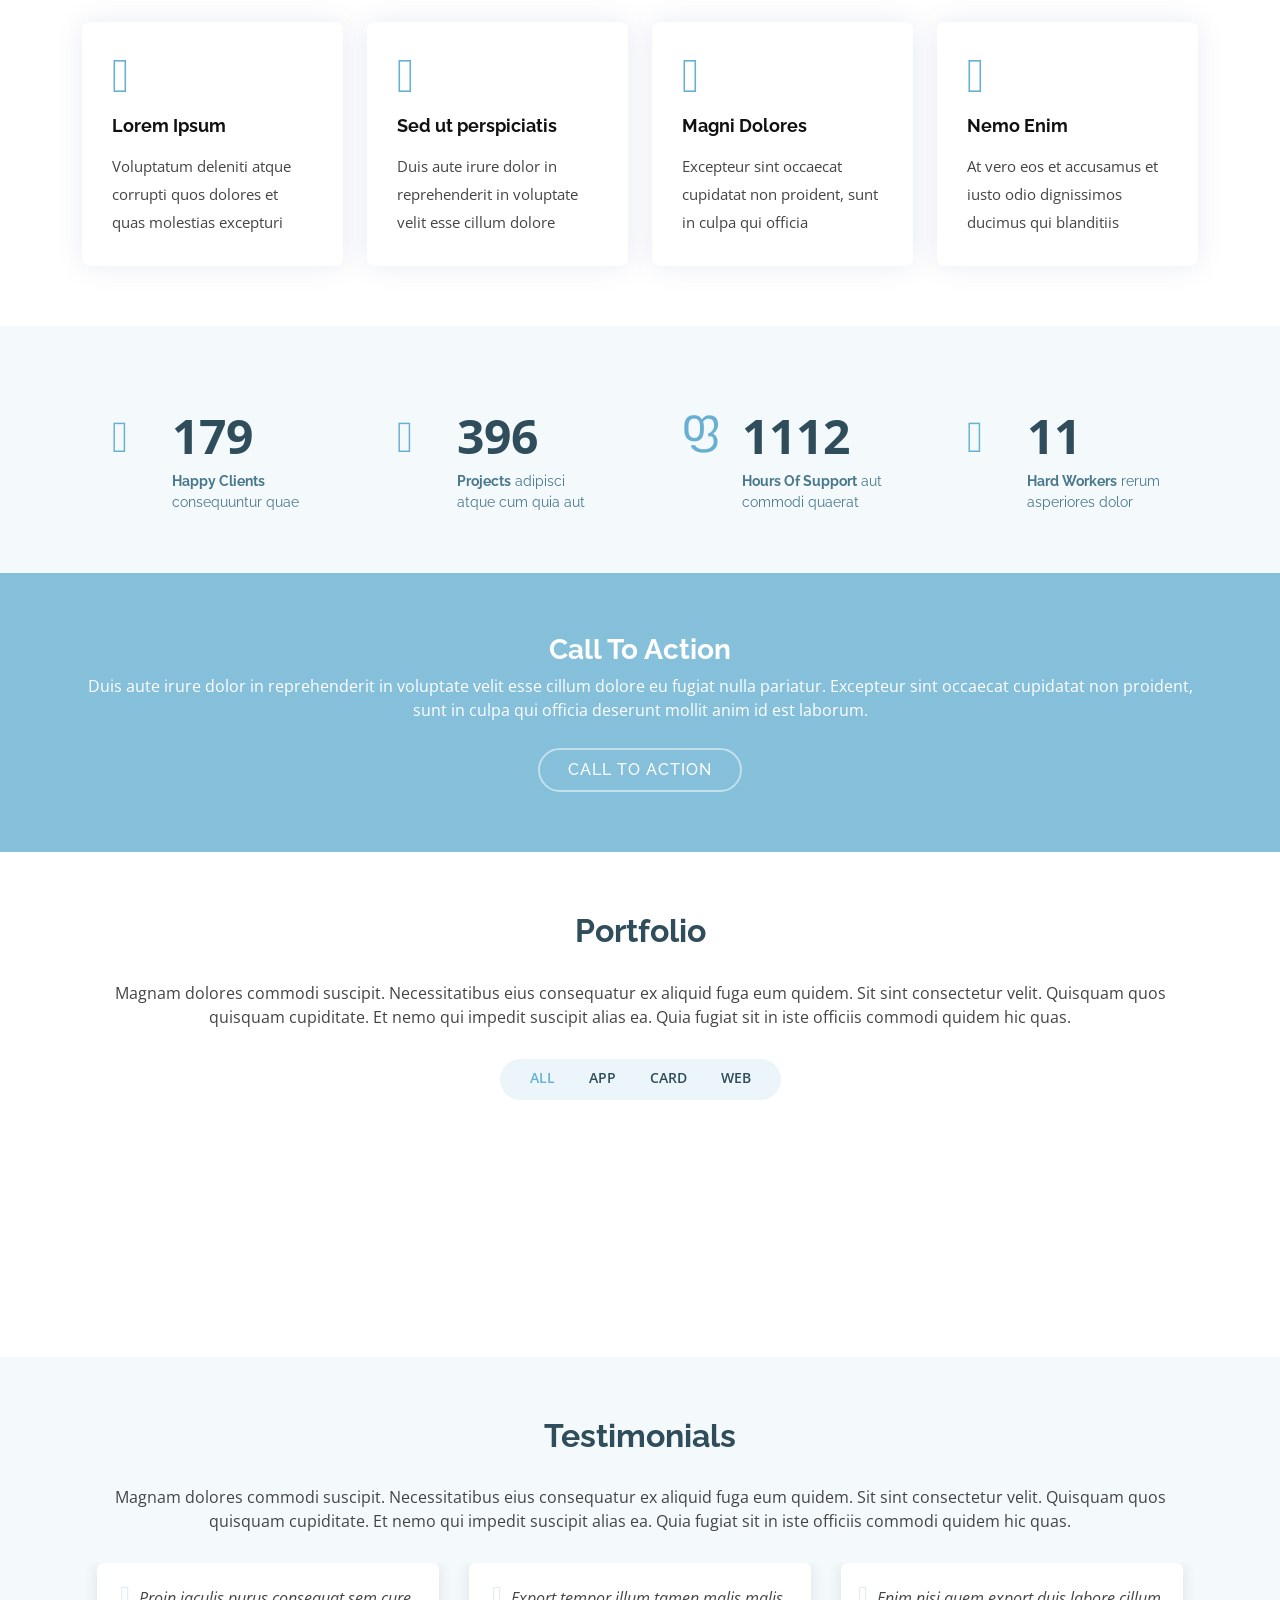
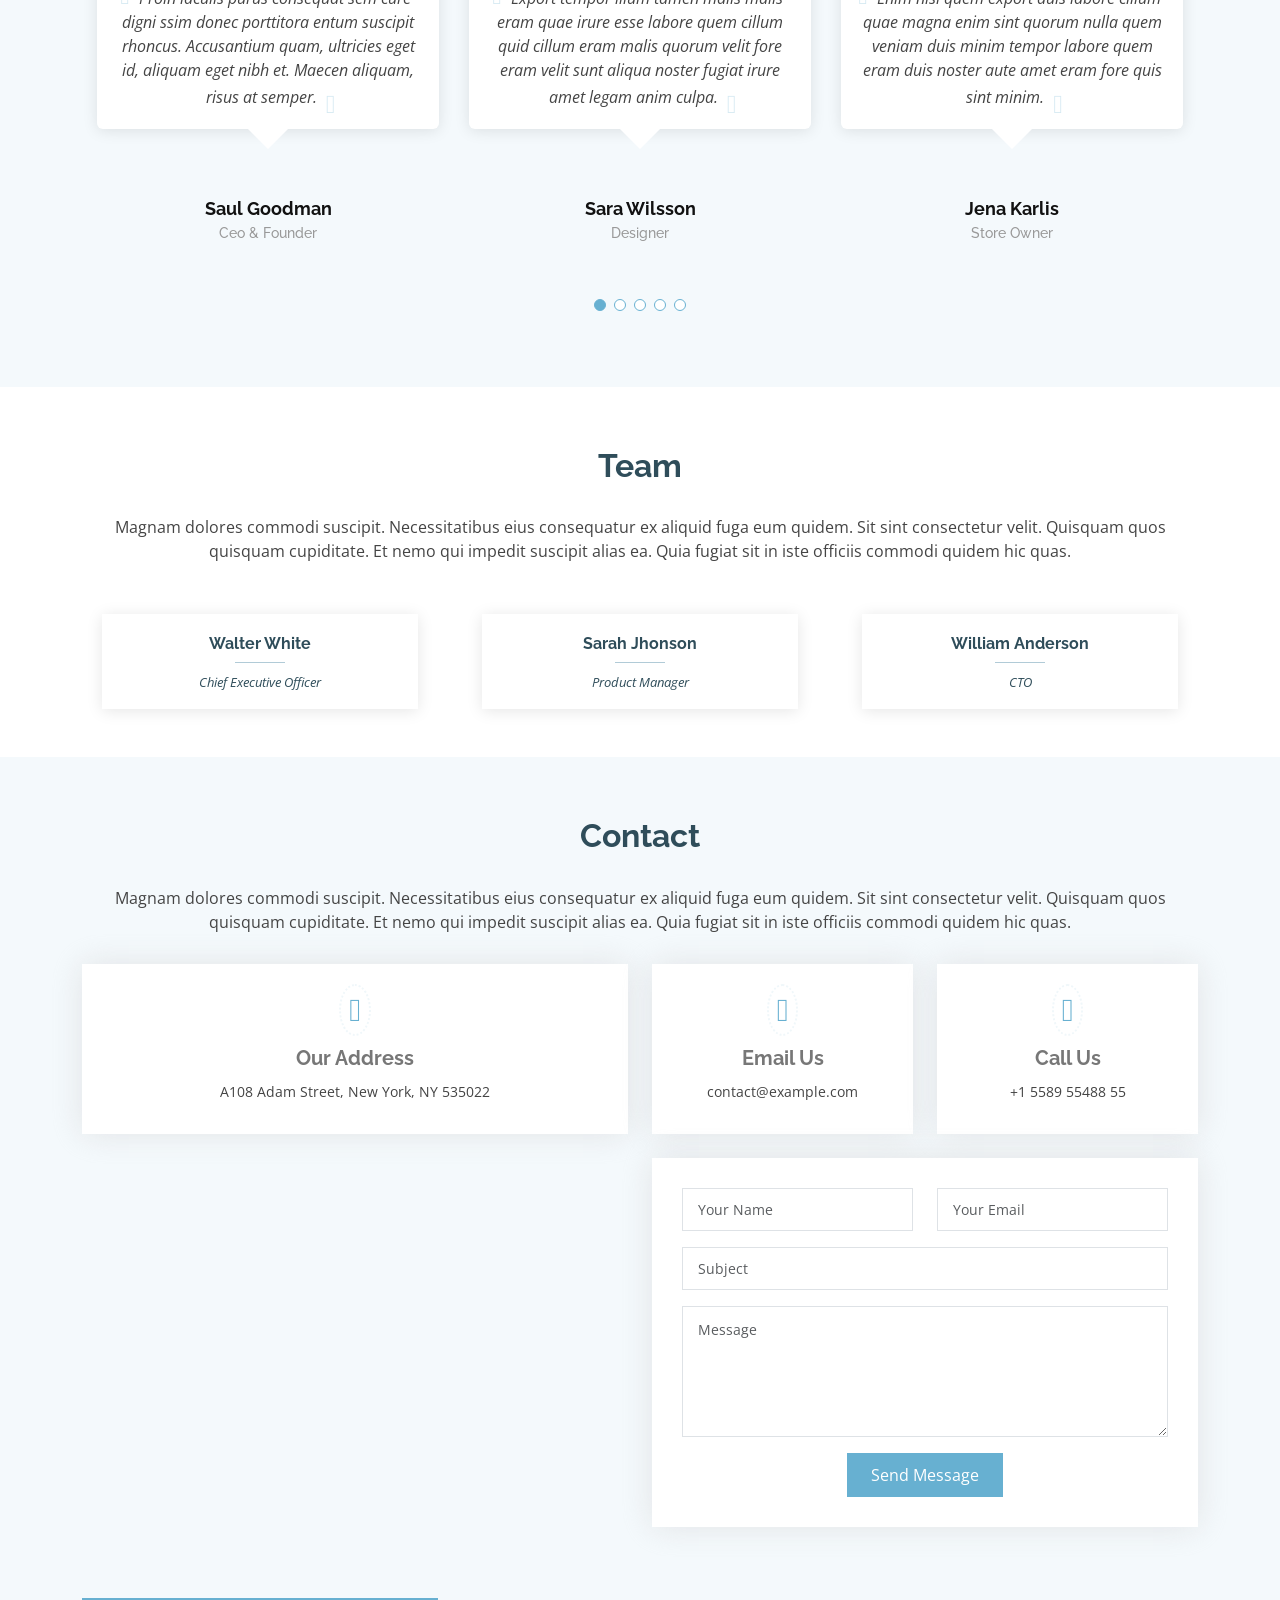
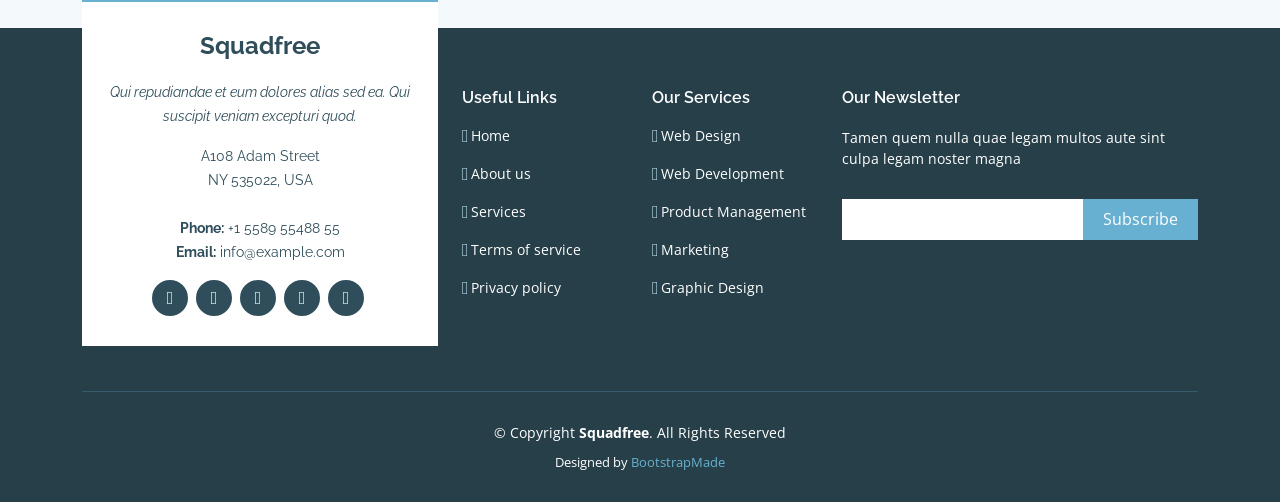
==== commit 0a7366e1: "Update index.html" ====
--- a/index.html
+++ b/index.html
@@ -10,26 +10,26 @@
   <meta content="" name="keywords">
 
   <!-- Favicons -->
-  <link href="assets/img/favicon.png" rel="icon">
-  <link href="assets/img/apple-touch-icon.png" rel="apple-touch-icon">
+  <link href="favicon.png" rel="icon">
+  <link href="apple-touch-icon.png" rel="apple-touch-icon">
 
   <!-- Google Fonts -->
   <link href="https://fonts.googleapis.com/css?family=Open+Sans:300,300i,400,400i,600,600i,700,700i|Raleway:300,300i,400,400i,500,500i,600,600i,700,700i|Poppins:300,300i,400,400i,500,500i,600,600i,700,700i" rel="stylesheet">
 
   <!-- Vendor CSS Files -->
-  <link href="assets/vendor/aos/aos.css" rel="stylesheet">
-  <link href="assets/vendor/bootstrap/css/bootstrap.min.css" rel="stylesheet">
-  <link href="assets/vendor/bootstrap-icons/bootstrap-icons.css" rel="stylesheet">
-  <link href="assets/vendor/boxicons/css/boxicons.min.css" rel="stylesheet">
-  <link href="assets/vendor/glightbox/css/glightbox.min.css" rel="stylesheet">
-  <link href="assets/vendor/swiper/swiper-bundle.min.css" rel="stylesheet">
+  <link href="aos.css" rel="stylesheet">
+  <link href="bootstrap.min.css" rel="stylesheet">
+  <link href="bootstrap-icons.css" rel="stylesheet">
+  <link href="boxicons.min.css" rel="stylesheet">
+  <link href="glightbox.min.css" rel="stylesheet">
+  <link href="swiper-bundle.min.css" rel="stylesheet">
 
   <!-- Template Main CSS File -->
-  <link href="assets/css/style.css" rel="stylesheet">
+  <link href="style.css" rel="stylesheet">
 
   <!-- =======================================================
   * Template Name: Squadfree
-  * Updated: Jan 29 2024 with Bootstrap v5.3.2
+  * Updated: Jan 29 2024 with Bootstrap v5.3.2
   * Template URL: https://bootstrapmade.com/squadfree-free-bootstrap-template-creative/
   * Author: BootstrapMade.com
   * License: https://bootstrapmade.com/license/
@@ -45,7 +45,7 @@
       <div class="logo">
         <h1 class="text-light"><a href="index.html"><span>Squadfree</span></a></h1>
         <!-- Uncomment below if you prefer to use an image logo -->
-        <!-- <a href="index.html"><img src="assets/img/logo.png" alt="" class="img-fluid"></a>-->
+        <!-- <a href="index.html"><img src="logo.png" alt="" class="img-fluid"></a>-->
       </div>
 
       <nav id="navbar" class="navbar">
@@ -297,9 +297,9 @@
 
           <div class="col-lg-4 col-md-6 portfolio-item filter-app">
             <div class="portfolio-wrap">
-              <img src="assets/img/portfolio/portfolio-1.jpg" class="img-fluid" alt="">
-              <div class="portfolio-links">
-                <a href="assets/img/portfolio/portfolio-1.jpg" data-gallery="portfolioGallery" class="portfolio-lightbox" title="App 1"><i class="bx bx-plus"></i></a>
+              <img src="portfolio-1.jpg" class="img-fluid" alt="">
+              <div class="portfolio-links">
+                <a href="portfolio-1.jpg" data-gallery="portfolioGallery" class="portfolio-lightbox" title="App 1"><i class="bx bx-plus"></i></a>
                 <a href="portfolio-details.html" title="More Details"><i class="bx bx-link"></i></a>
               </div>
             </div>
@@ -307,9 +307,9 @@
 
           <div class="col-lg-4 col-md-6 portfolio-item filter-web">
             <div class="portfolio-wrap">
-              <img src="assets/img/portfolio/portfolio-2.jpg" class="img-fluid" alt="">
-              <div class="portfolio-links">
-                <a href="assets/img/portfolio/portfolio-2.jpg" data-gallery="portfolioGallery" class="portfolio-lightbox" title="Web 3"><i class="bx bx-plus"></i></a>
+              <img src="portfolio-2.jpg" class="img-fluid" alt="">
+              <div class="portfolio-links">
+                <a href="portfolio-2.jpg" data-gallery="portfolioGallery" class="portfolio-lightbox" title="Web 3"><i class="bx bx-plus"></i></a>
                 <a href="portfolio-details.html" title="More Details"><i class="bx bx-link"></i></a>
               </div>
             </div>
@@ -317,9 +317,9 @@
 
           <div class="col-lg-4 col-md-6 portfolio-item filter-app">
             <div class="portfolio-wrap">
-              <img src="assets/img/portfolio/portfolio-3.jpg" class="img-fluid" alt="">
-              <div class="portfolio-links">
-                <a href="assets/img/portfolio/portfolio-3.jpg" data-gallery="portfolioGallery" class="portfolio-lightbox" title="App 2"><i class="bx bx-plus"></i></a>
+              <img src="portfolio-3.jpg" class="img-fluid" alt="">
+              <div class="portfolio-links">
+                <a href="portfolio-3.jpg" data-gallery="portfolioGallery" class="portfolio-lightbox" title="App 2"><i class="bx bx-plus"></i></a>
                 <a href="portfolio-details.html" title="More Details"><i class="bx bx-link"></i></a>
               </div>
             </div>
@@ -327,9 +327,9 @@
 
           <div class="col-lg-4 col-md-6 portfolio-item filter-card">
             <div class="portfolio-wrap">
-              <img src="assets/img/portfolio/portfolio-4.jpg" class="img-fluid" alt="">
-              <div class="portfolio-links">
-                <a href="assets/img/portfolio/portfolio-4.jpg" data-gallery="portfolioGallery" class="portfolio-lightbox" title="Card 2"><i class="bx bx-plus"></i></a>
+              <img src="portfolio-4.jpg" class="img-fluid" alt="">
+              <div class="portfolio-links">
+                <a href="portfolio-4.jpg" data-gallery="portfolioGallery" class="portfolio-lightbox" title="Card 2"><i class="bx bx-plus"></i></a>
                 <a href="portfolio-details.html" title="More Details"><i class="bx bx-link"></i></a>
               </div>
             </div>
@@ -337,9 +337,9 @@
 
           <div class="col-lg-4 col-md-6 portfolio-item filter-web">
             <div class="portfolio-wrap">
-              <img src="assets/img/portfolio/portfolio-5.jpg" class="img-fluid" alt="">
-              <div class="portfolio-links">
-                <a href="assets/img/portfolio/portfolio-5.jpg" data-gallery="portfolioGallery" class="portfolio-lightbox" title="Web 2"><i class="bx bx-plus"></i></a>
+              <img src="portfolio-5.jpg" class="img-fluid" alt="">
+              <div class="portfolio-links">
+                <a href="portfolio-5.jpg" data-gallery="portfolioGallery" class="portfolio-lightbox" title="Web 2"><i class="bx bx-plus"></i></a>
                 <a href="portfolio-details.html" title="More Details"><i class="bx bx-link"></i></a>
               </div>
             </div>
@@ -347,9 +347,9 @@
 
           <div class="col-lg-4 col-md-6 portfolio-item filter-app">
             <div class="portfolio-wrap">
-              <img src="assets/img/portfolio/portfolio-6.jpg" class="img-fluid" alt="">
-              <div class="portfolio-links">
-                <a href="assets/img/portfolio/portfolio-6.jpg" data-gallery="portfolioGallery" class="portfolio-lightbox" title="App 3"><i class="bx bx-plus"></i></a>
+              <img src="portfolio-6.jpg" class="img-fluid" alt="">
+              <div class="portfolio-links">
+                <a href="portfolio-6.jpg" data-gallery="portfolioGallery" class="portfolio-lightbox" title="App 3"><i class="bx bx-plus"></i></a>
                 <a href="portfolio-details.html" title="More Details"><i class="bx bx-link"></i></a>
               </div>
             </div>
@@ -357,9 +357,9 @@
 
           <div class="col-lg-4 col-md-6 portfolio-item filter-card">
             <div class="portfolio-wrap">
-              <img src="assets/img/portfolio/portfolio-7.jpg" class="img-fluid" alt="">
-              <div class="portfolio-links">
-                <a href="assets/img/portfolio/portfolio-7.jpg" data-gallery="portfolioGallery" class="portfolio-lightbox" title="Card 1"><i class="bx bx-plus"></i></a>
+              <img src="portfolio-7.jpg" class="img-fluid" alt="">
+              <div class="portfolio-links">
+                <a href="portfolio-7.jpg" data-gallery="portfolioGallery" class="portfolio-lightbox" title="Card 1"><i class="bx bx-plus"></i></a>
                 <a href="portfolio-details.html" title="More Details"><i class="bx bx-link"></i></a>
               </div>
             </div>
@@ -367,9 +367,9 @@
 
           <div class="col-lg-4 col-md-6 portfolio-item filter-card">
             <div class="portfolio-wrap">
-              <img src="assets/img/portfolio/portfolio-8.jpg" class="img-fluid" alt="">
-              <div class="portfolio-links">
-                <a href="assets/img/portfolio/portfolio-8.jpg" data-gallery="portfolioGallery" class="portfolio-lightbox" title="Card 3"><i class="bx bx-plus"></i></a>
+              <img src="portfolio-8.jpg" class="img-fluid" alt="">
+              <div class="portfolio-links">
+                <a href="portfolio-8.jpg" data-gallery="portfolioGallery" class="portfolio-lightbox" title="Card 3"><i class="bx bx-plus"></i></a>
                 <a href="portfolio-details.html" title="More Details"><i class="bx bx-link"></i></a>
               </div>
             </div>
@@ -377,9 +377,9 @@
 
           <div class="col-lg-4 col-md-6 portfolio-item filter-web">
             <div class="portfolio-wrap">
-              <img src="assets/img/portfolio/portfolio-9.jpg" class="img-fluid" alt="">
-              <div class="portfolio-links">
-                <a href="assets/img/portfolio/portfolio-9.jpg" data-gallery="portfolioGallery" class="portfolio-lightbox" title="Web 3"><i class="bx bx-plus"></i></a>
+              <img src="portfolio-9.jpg" class="img-fluid" alt="">
+              <div class="portfolio-links">
+                <a href="portfolio-9.jpg" data-gallery="portfolioGallery" class="portfolio-lightbox" title="Web 3"><i class="bx bx-plus"></i></a>
                 <a href="portfolio-details.html" title="More Details"><i class="bx bx-link"></i></a>
               </div>
             </div>
@@ -409,7 +409,7 @@
                   Proin iaculis purus consequat sem cure digni ssim donec porttitora entum suscipit rhoncus. Accusantium quam, ultricies eget id, aliquam eget nibh et. Maecen aliquam, risus at semper.
                   <i class="bx bxs-quote-alt-right quote-icon-right"></i>
                 </p>
-                <img src="assets/img/testimonials/testimonials-1.jpg" class="testimonial-img" alt="">
+                <img src="testimonials-1.jpg" class="testimonial-img" alt="">
                 <h3>Saul Goodman</h3>
                 <h4>Ceo &amp; Founder</h4>
               </div>
@@ -422,7 +422,7 @@
                   Export tempor illum tamen malis malis eram quae irure esse labore quem cillum quid cillum eram malis quorum velit fore eram velit sunt aliqua noster fugiat irure amet legam anim culpa.
                   <i class="bx bxs-quote-alt-right quote-icon-right"></i>
                 </p>
-                <img src="assets/img/testimonials/testimonials-2.jpg" class="testimonial-img" alt="">
+                <img src="testimonials-2.jpg" class="testimonial-img" alt="">
                 <h3>Sara Wilsson</h3>
                 <h4>Designer</h4>
               </div>
@@ -435,7 +435,7 @@
                   Enim nisi quem export duis labore cillum quae magna enim sint quorum nulla quem veniam duis minim tempor labore quem eram duis noster aute amet eram fore quis sint minim.
                   <i class="bx bxs-quote-alt-right quote-icon-right"></i>
                 </p>
-                <img src="assets/img/testimonials/testimonials-3.jpg" class="testimonial-img" alt="">
+                <img src="testimonials-3.jpg" class="testimonial-img" alt="">
                 <h3>Jena Karlis</h3>
                 <h4>Store Owner</h4>
               </div>
@@ -448,7 +448,7 @@
                   Fugiat enim eram quae cillum dolore dolor amet nulla culpa multos export minim fugiat minim velit minim dolor enim duis veniam ipsum anim magna sunt elit fore quem dolore labore illum veniam.
                   <i class="bx bxs-quote-alt-right quote-icon-right"></i>
                 </p>
-                <img src="assets/img/testimonials/testimonials-4.jpg" class="testimonial-img" alt="">
+                <img src="testimonials-4.jpg" class="testimonial-img" alt="">
                 <h3>Matt Brandon</h3>
                 <h4>Freelancer</h4>
               </div>
@@ -461,7 +461,7 @@
                   Quis quorum aliqua sint quem legam fore sunt eram irure aliqua veniam tempor noster veniam enim culpa labore duis sunt culpa nulla illum cillum fugiat legam esse veniam culpa fore nisi cillum quid.
                   <i class="bx bxs-quote-alt-right quote-icon-right"></i>
                 </p>
-                <img src="assets/img/testimonials/testimonials-5.jpg" class="testimonial-img" alt="">
+                <img src="testimonials-5.jpg" class="testimonial-img" alt="">
                 <h3>John Larson</h3>
                 <h4>Entrepreneur</h4>
               </div>
@@ -487,7 +487,7 @@
 
           <div class="col-lg-4 col-md-6">
             <div class="member" data-aos="fade-up">
-              <div class="pic"><img src="assets/img/team/team-1.jpg" class="img-fluid" alt=""></div>
+              <div class="pic"><img src="team-1.jpg" class="img-fluid" alt=""></div>
               <div class="member-info">
                 <h4>Walter White</h4>
                 <span>Chief Executive Officer</span>
@@ -503,7 +503,7 @@
 
           <div class="col-lg-4 col-md-6">
             <div class="member" data-aos="fade-up" data-aos-delay="150">
-              <div class="pic"><img src="assets/img/team/team-2.jpg" class="img-fluid" alt=""></div>
+              <div class="pic"><img src="team-2.jpg" class="img-fluid" alt=""></div>
               <div class="member-info">
                 <h4>Sarah Jhonson</h4>
                 <span>Product Manager</span>
@@ -519,7 +519,7 @@
 
           <div class="col-lg-4 col-md-6">
             <div class="member" data-aos="fade-up" data-aos-delay="300">
-              <div class="pic"><img src="assets/img/team/team-3.jpg" class="img-fluid" alt=""></div>
+              <div class="pic"><img src="team-3.jpg" class="img-fluid" alt=""></div>
               <div class="member-info">
                 <h4>William Anderson</h4>
                 <span>CTO</span>
@@ -690,17 +690,17 @@
   <a href="#" class="back-to-top d-flex align-items-center justify-content-center"><i class="bi bi-arrow-up-short"></i></a>
 
   <!-- Vendor JS Files -->
-  <script src="assets/vendor/purecounter/purecounter_vanilla.js"></script>
-  <script src="assets/vendor/aos/aos.js"></script>
-  <script src="assets/vendor/bootstrap/js/bootstrap.bundle.min.js"></script>
-  <script src="assets/vendor/glightbox/js/glightbox.min.js"></script>
-  <script src="assets/vendor/isotope-layout/isotope.pkgd.min.js"></script>
-  <script src="assets/vendor/swiper/swiper-bundle.min.js"></script>
-  <script src="assets/vendor/php-email-form/validate.js"></script>
+  <script src="purecounter_vanilla.js"></script>
+  <script src="aos.js"></script>
+  <script src="bootstrap.bundle.min.js"></script>
+  <script src="glightbox.min.js"></script>
+  <script src="isotope.pkgd.min.js"></script>
+  <script src="swiper-bundle.min.js"></script>
+  <script src="validate.js"></script>
 
   <!-- Template Main JS File -->
-  <script src="assets/js/main.js"></script>
+  <script src="main.js"></script>
 
 </body>
 
-</html>+</html>
--- a/style.css
+++ b/style.css
@@ -0,0 +1,1462 @@
+/**
+* Template Name: Squadfree
+* Updated: Jan 29 2024 with Bootstrap v5.3.2
+* Template URL: https://bootstrapmade.com/squadfree-free-bootstrap-template-creative/
+* Author: BootstrapMade.com
+* License: https://bootstrapmade.com/license/
+*/
+
+/*--------------------------------------------------------------
+# General
+--------------------------------------------------------------*/
+body {
+  font-family: "Open Sans", sans-serif;
+  color: #444444;
+}
+
+a {
+  text-decoration: none;
+  color: #67b0d1;
+}
+
+a:hover {
+  color: #8ec4dd;
+  text-decoration: none;
+}
+
+h1,
+h2,
+h3,
+h4,
+h5,
+h6 {
+  font-family: "Raleway", sans-serif;
+}
+
+#main {
+  margin-top: 90px;
+}
+
+/*--------------------------------------------------------------
+# Back to top button
+--------------------------------------------------------------*/
+.back-to-top {
+  position: fixed;
+  visibility: hidden;
+  opacity: 0;
+  right: 15px;
+  bottom: 15px;
+  z-index: 998;
+  background: #67b0d1;
+  width: 40px;
+  height: 40px;
+  border-radius: 50px;
+  transition: all 0.4s;
+}
+
+.back-to-top i {
+  font-size: 24px;
+  color: #fff;
+  line-height: 0;
+}
+
+.back-to-top:hover {
+  background: #86c0da;
+  color: #fff;
+}
+
+.back-to-top.active {
+  visibility: visible;
+  opacity: 1;
+}
+
+/*--------------------------------------------------------------
+# Disable aos animation delay on mobile devices
+--------------------------------------------------------------*/
+@media screen and (max-width: 768px) {
+  [data-aos-delay] {
+    transition-delay: 0 !important;
+  }
+}
+
+/*--------------------------------------------------------------
+# Header
+--------------------------------------------------------------*/
+#header {
+  transition: all 0.5s;
+  z-index: 997;
+  transition: all 0.5s;
+  padding: 24px 0;
+  background: rgba(103, 176, 209, 0.8);
+}
+
+#header.header-transparent {
+  background: transparent;
+}
+
+#header.header-scrolled {
+  background: rgba(55, 142, 181, 0.9);
+  padding: 12px;
+}
+
+#header .logo h1 {
+  font-size: 24px;
+  margin: 0;
+  line-height: 1;
+  font-weight: 700;
+  letter-spacing: 1px;
+  font-family: "Poppins", sans-serif;
+  text-transform: uppercase;
+}
+
+#header .logo h1 a,
+#header .logo h1 a:hover {
+  color: #fff;
+  text-decoration: none;
+}
+
+#header .logo img {
+  padding: 0;
+  margin: 0;
+  max-height: 40px;
+}
+
+@media (max-width: 768px) {
+  #header.header-scrolled {
+    padding: 15px 0;
+  }
+}
+
+/*--------------------------------------------------------------
+# Navigation Menu
+--------------------------------------------------------------*/
+/**
+* Desktop Navigation 
+*/
+.navbar {
+  padding: 0;
+  position: static;
+}
+
+.navbar ul {
+  margin: 0;
+  padding: 0;
+  display: flex;
+  list-style: none;
+  align-items: center;
+}
+
+.navbar li {
+  position: relative;
+}
+
+.navbar a,
+.navbar a:focus {
+  display: flex;
+  align-items: center;
+  justify-content: space-between;
+  padding: 8px 16px;
+  margin-left: 10px;
+  font-family: "Raleway", sans-serif;
+  font-size: 16px;
+  font-weight: 700;
+  color: #fff;
+  white-space: nowrap;
+  transition: 0.3s;
+}
+
+.navbar a i,
+.navbar a:focus i {
+  font-size: 12px;
+  line-height: 0;
+  margin-left: 5px;
+}
+
+.navbar a:hover,
+.navbar .active,
+.navbar .active:focus,
+.navbar li:hover>a {
+  background: rgba(255, 255, 255, 0.2);
+}
+
+.navbar .dropdown ul {
+  display: block;
+  position: absolute;
+  left: 10px;
+  top: calc(100% + 30px);
+  margin: 0;
+  padding: 10px 0;
+  z-index: 99;
+  opacity: 0;
+  visibility: hidden;
+  background: #fff;
+  box-shadow: 0px 0px 30px rgba(127, 137, 161, 0.25);
+  transition: 0.3s;
+}
+
+.navbar .dropdown ul li {
+  min-width: 200px;
+}
+
+.navbar .dropdown ul a {
+  padding: 10px 20px;
+  font-size: 15px;
+  text-transform: none;
+  font-weight: 600;
+  color: #2f4d5a;
+}
+
+.navbar .dropdown ul a i {
+  font-size: 12px;
+}
+
+.navbar .dropdown ul a:hover,
+.navbar .dropdown ul .active:hover,
+.navbar .dropdown ul li:hover>a {
+  color: #67b0d1;
+}
+
+.navbar .dropdown:hover>ul {
+  opacity: 1;
+  top: 100%;
+  visibility: visible;
+}
+
+.navbar .megamenu {
+  position: static;
+}
+
+.navbar .megamenu ul {
+  margin: 0;
+  padding: 10px;
+  display: block;
+  position: absolute;
+  top: 130%;
+  left: 0;
+  right: 0;
+  visibility: hidden;
+  opacity: 0;
+  display: flex;
+  transition: 0.3s;
+  border-radius: 4px;
+  z-index: 99;
+}
+
+.navbar .megamenu ul li {
+  flex: 1;
+}
+
+.navbar .megamenu ul li strong {
+  padding: 10px 0 10px 20px;
+  display: block;
+}
+
+.navbar .megamenu ul li a,
+.navbar .megamenu ul li:hover>a {
+  color: rgba(var(--color-white-rgb), 0.5);
+  background: none;
+  padding: 8px 10px;
+}
+
+.navbar .megamenu ul li a:hover,
+.navbar .megamenu ul li .active,
+.navbar .megamenu ul li .active:hover {
+  color: #67b0d1;
+}
+
+.navbar .megamenu:hover>ul {
+  opacity: 1;
+  top: 100%;
+  visibility: visible;
+}
+
+.navbar .dropdown .dropdown ul {
+  top: 0;
+  left: calc(100% - 30px);
+  visibility: hidden;
+}
+
+.navbar .dropdown .dropdown:hover>ul {
+  opacity: 1;
+  top: 0;
+  left: 100%;
+  visibility: visible;
+}
+
+@media (max-width: 1366px) {
+  .navbar .dropdown .dropdown ul {
+    left: -90%;
+  }
+
+  .navbar .dropdown .dropdown:hover>ul {
+    left: -100%;
+  }
+}
+
+/**
+* Mobile Navigation 
+*/
+.mobile-nav-toggle {
+  color: #fff;
+  font-size: 28px;
+  cursor: pointer;
+  display: none;
+  line-height: 0;
+  transition: 0.5s;
+}
+
+@media (max-width: 991px) {
+  .mobile-nav-toggle {
+    display: block;
+  }
+
+  .navbar ul {
+    display: none;
+  }
+}
+
+.navbar-mobile {
+  position: fixed;
+  overflow: hidden;
+  top: 0;
+  right: 0;
+  left: 0;
+  bottom: 0;
+  background: rgba(43, 111, 142, 0.9);
+  transition: 0.3s;
+}
+
+.navbar-mobile .mobile-nav-toggle {
+  position: absolute;
+  top: 15px;
+  right: 15px;
+}
+
+.navbar-mobile ul {
+  display: block;
+  position: absolute;
+  top: 55px;
+  right: 15px;
+  bottom: 15px;
+  left: 15px;
+  padding: 10px 0;
+  background-color: #fff;
+  overflow-y: auto;
+  transition: 0.3s;
+}
+
+.navbar-mobile a,
+.navbar-mobile a:focus {
+  padding: 10px 20px;
+  font-size: 15px;
+  color: #2f4d5a;
+}
+
+.navbar-mobile a:hover,
+.navbar-mobile .active,
+.navbar-mobile li:hover>a {
+  color: #67b0d1;
+}
+
+.navbar-mobile .getstarted,
+.navbar-mobile .getstarted:focus {
+  margin: 15px;
+}
+
+.navbar-mobile .dropdown ul {
+  position: static;
+  display: none;
+  margin: 10px 20px;
+  padding: 10px 0;
+  z-index: 99;
+  opacity: 1;
+  visibility: visible;
+  background: #fff;
+  box-shadow: 0px 0px 30px rgba(127, 137, 161, 0.25);
+}
+
+.navbar-mobile .dropdown ul li {
+  min-width: 200px;
+}
+
+.navbar-mobile .dropdown ul a {
+  padding: 10px 20px;
+}
+
+.navbar-mobile .dropdown ul a i {
+  font-size: 12px;
+}
+
+.navbar-mobile .dropdown ul a:hover,
+.navbar-mobile .dropdown ul .active:hover,
+.navbar-mobile .dropdown ul li:hover>a {
+  color: #67b0d1;
+}
+
+.navbar-mobile .dropdown>.dropdown-active {
+  display: block;
+}
+
+.navbar-mobile .megamenu ul li a,
+.navbar-mobile .megamenu ul li:hover>a {
+  color: rgba(var(--color-white-rgb), 0.5);
+  background: none;
+}
+
+.navbar-mobile .megamenu ul li a:hover,
+.navbar-mobile .megamenu ul li .active,
+.navbar-mobile .megamenu ul li .active:hover {
+  color: #67b0d1;
+}
+
+/*--------------------------------------------------------------
+# Hero Section
+--------------------------------------------------------------*/
+#hero {
+  width: 100%;
+  height: 100vh;
+  background: linear-gradient(rgba(55, 142, 181, 0.5), rgba(55, 142, 181, 0.2)), url("../img/hero-bg.jpg") top center;
+  background-size: cover;
+  position: relative;
+  margin-bottom: -90px;
+}
+
+#hero .hero-container {
+  position: absolute;
+  bottom: 0;
+  top: 0;
+  left: 0;
+  right: 0;
+  display: flex;
+  justify-content: center;
+  align-items: center;
+  flex-direction: column;
+  text-align: center;
+}
+
+#hero h1 {
+  margin: 0 0 10px 0;
+  font-size: 64px;
+  font-weight: 700;
+  line-height: 56px;
+  text-transform: uppercase;
+  color: #fff;
+  text-shadow: -1px 0 2px #2f4d5a;
+}
+
+#hero h2 {
+  color: #fff;
+  margin-bottom: 50px;
+  font-size: 20px;
+  text-transform: uppercase;
+  font-weight: 700;
+  text-shadow: -1px 0 2px #2f4d5a;
+}
+
+#hero .btn-get-started {
+  font-size: 36px;
+  display: inline-block;
+  padding: 4px 0;
+  border-radius: 50px;
+  transition: 0.3s ease-in-out;
+  margin: 10px;
+  width: 64px;
+  height: 64px;
+  text-align: center;
+  border: 2px solid #fff;
+  color: #fff;
+}
+
+#hero .btn-get-started:hover {
+  padding-top: 8px;
+  background: rgba(255, 255, 255, 0.15);
+}
+
+@media (min-width: 1024px) {
+  #hero {
+    background-attachment: fixed;
+  }
+}
+
+@media (max-width: 768px) {
+  #hero h1 {
+    font-size: 28px;
+    line-height: 36px;
+  }
+
+  #hero h2 {
+    font-size: 18px;
+    line-height: 24px;
+    margin-bottom: 30px;
+  }
+}
+
+/*--------------------------------------------------------------
+# Sections General
+--------------------------------------------------------------*/
+section {
+  padding: 60px 0;
+  overflow: hidden;
+}
+
+.section-bg {
+  background-color: #f4f9fc;
+}
+
+.section-title {
+  text-align: center;
+  padding-bottom: 30px;
+}
+
+.section-title h2 {
+  font-size: 32px;
+  font-weight: bold;
+  position: relative;
+  margin-bottom: 30px;
+  color: #2f4d5a;
+  z-index: 2;
+}
+
+.section-title h2::after {
+  content: "";
+  position: absolute;
+  left: 50%;
+  top: 50%;
+  transform: translate(-50%, -50%);
+  width: 122px;
+  height: 66px;
+  background: url(../img/section-title-bg.png) no-repeat;
+  z-index: -1;
+}
+
+.section-title p {
+  margin-bottom: 0;
+}
+
+/*--------------------------------------------------------------
+# Breadcrumbs
+--------------------------------------------------------------*/
+.breadcrumbs {
+  padding: 15px 0;
+  background-color: #f8fbfd;
+  min-height: 40px;
+}
+
+.breadcrumbs h2 {
+  font-size: 24px;
+  font-weight: 300;
+}
+
+.breadcrumbs ol {
+  display: flex;
+  flex-wrap: wrap;
+  list-style: none;
+  padding: 0;
+  margin: 0;
+  font-size: 14px;
+}
+
+.breadcrumbs ol li+li {
+  padding-left: 10px;
+}
+
+.breadcrumbs ol li+li::before {
+  display: inline-block;
+  padding-right: 10px;
+  color: #6c757d;
+  content: "/";
+}
+
+@media (max-width: 768px) {
+  .breadcrumbs .d-flex {
+    display: block !important;
+  }
+
+  .breadcrumbs ol {
+    display: block;
+  }
+
+  .breadcrumbs ol li {
+    display: inline-block;
+  }
+}
+
+/*--------------------------------------------------------------
+# About
+--------------------------------------------------------------*/
+.about {
+  background: url("../img/about-bg.jpg") center center no-repeat;
+  background-size: cover;
+  padding: 60px 0;
+  position: relative;
+}
+
+.about::before {
+  content: "";
+  position: absolute;
+  left: 0;
+  right: 0;
+  top: 0;
+  bottom: 0;
+  background: rgba(255, 255, 255, 0.75);
+  z-index: 9;
+}
+
+.about .container {
+  position: relative;
+  z-index: 10;
+}
+
+.about .content {
+  padding: 30px 30px 30px 0;
+}
+
+.about .content h3 {
+  font-weight: 700;
+  font-size: 34px;
+  color: #2f4d5a;
+  margin-bottom: 30px;
+}
+
+.about .content p {
+  margin-bottom: 30px;
+}
+
+.about .content .about-btn {
+  display: inline-block;
+  background: #67b0d1;
+  padding: 6px 44px 8px 30px;
+  color: #fff;
+  border-radius: 50px;
+  transition: 0.3s;
+  position: relative;
+}
+
+.about .content .about-btn i {
+  font-size: 18px;
+  position: absolute;
+  right: 18px;
+  top: 9px;
+}
+
+.about .content .about-btn:hover {
+  background: #7bbad7;
+}
+
+.about .icon-boxes .icon-box {
+  margin-top: 30px;
+}
+
+.about .icon-boxes .icon-box i {
+  font-size: 40px;
+  color: #67b0d1;
+  margin-bottom: 10px;
+}
+
+.about .icon-boxes .icon-box h4 {
+  font-size: 20px;
+  font-weight: 700;
+  margin: 0 0 10px 0;
+}
+
+.about .icon-boxes .icon-box p {
+  font-size: 15px;
+  color: #848484;
+}
+
+@media (max-width: 1200px) {
+  .about .content {
+    padding-right: 0;
+  }
+}
+
+@media (max-width: 768px) {
+  .about {
+    text-align: center;
+  }
+}
+
+/*--------------------------------------------------------------
+# Services
+--------------------------------------------------------------*/
+.services .icon-box {
+  padding: 30px;
+  position: relative;
+  overflow: hidden;
+  background: #fff;
+  box-shadow: 0 0 29px 0 rgba(68, 88, 144, 0.12);
+  transition: all 0.3s ease-in-out;
+  border-radius: 8px;
+  z-index: 1;
+}
+
+.services .icon-box::before {
+  content: "";
+  position: absolute;
+  background: white;
+  right: 0;
+  left: 0;
+  bottom: 0;
+  top: 100%;
+  transition: all 0.3s;
+  z-index: -1;
+}
+
+.services .icon-box:hover::before {
+  background: #67b0d1;
+  top: 0;
+  border-radius: 0px;
+}
+
+.services .icon {
+  margin-bottom: 15px;
+}
+
+.services .icon i {
+  font-size: 48px;
+  line-height: 1;
+  color: #67b0d1;
+  transition: all 0.3s ease-in-out;
+}
+
+.services .title {
+  font-weight: 700;
+  margin-bottom: 15px;
+  font-size: 18px;
+}
+
+.services .title a {
+  color: #111;
+}
+
+.services .description {
+  font-size: 15px;
+  line-height: 28px;
+  margin-bottom: 0;
+}
+
+.services .icon-box:hover .title a,
+.services .icon-box:hover .description {
+  color: #fff;
+}
+
+.services .icon-box:hover .icon i {
+  color: #fff;
+}
+
+/*--------------------------------------------------------------
+# Counts
+--------------------------------------------------------------*/
+.counts {
+  padding-bottom: 30px;
+}
+
+.counts .count-box {
+  padding: 30px;
+  width: 100%;
+}
+
+.counts .count-box i {
+  display: block;
+  font-size: 44px;
+  color: #67b0d1;
+  float: left;
+  line-height: 0;
+}
+
+.counts .count-box span {
+  font-size: 48px;
+  line-height: 40px;
+  display: block;
+  font-weight: 700;
+  color: #2f4d5a;
+  margin-left: 60px;
+}
+
+.counts .count-box p {
+  padding: 15px 0 0 0;
+  margin: 0 0 0 60px;
+  font-family: "Raleway", sans-serif;
+  font-size: 14px;
+  color: #49788c;
+}
+
+.counts .count-box a {
+  font-weight: 600;
+  display: block;
+  margin-top: 20px;
+  color: #49788c;
+  font-size: 15px;
+  font-family: "Poppins", sans-serif;
+  transition: ease-in-out 0.3s;
+}
+
+.counts .count-box a:hover {
+  color: #6e9fb4;
+}
+
+/*--------------------------------------------------------------
+# Cta
+--------------------------------------------------------------*/
+.cta {
+  background: linear-gradient(rgba(103, 176, 209, 0.8), rgba(103, 176, 209, 0.8)), url("../img/cta-bg.jpg") fixed center center;
+  background-size: cover;
+  padding: 60px 0;
+}
+
+.cta h3 {
+  color: #fff;
+  font-size: 28px;
+  font-weight: 700;
+}
+
+.cta p {
+  color: #fff;
+}
+
+.cta .cta-btn {
+  font-family: "Raleway", sans-serif;
+  text-transform: uppercase;
+  font-weight: 500;
+  font-size: 16px;
+  letter-spacing: 1px;
+  display: inline-block;
+  padding: 8px 28px;
+  border-radius: 25px;
+  transition: 0.5s;
+  margin-top: 10px;
+  border: 2px solid rgba(255, 255, 255, 0.5);
+  color: #fff;
+}
+
+.cta .cta-btn:hover {
+  border-color: #fff;
+}
+
+/*--------------------------------------------------------------
+# Portfolio
+--------------------------------------------------------------*/
+.portfolio .portfolio-item {
+  margin-bottom: 30px;
+}
+
+.portfolio #portfolio-flters {
+  padding: 0;
+  margin: 0 auto 35px auto;
+  list-style: none;
+  text-align: center;
+  background: #ecf5f9;
+  border-radius: 50px;
+  padding: 2px 15px;
+}
+
+.portfolio #portfolio-flters li {
+  cursor: pointer;
+  display: inline-block;
+  padding: 10px 15px 8px 15px;
+  font-size: 14px;
+  font-weight: 600;
+  line-height: 1;
+  text-transform: uppercase;
+  color: #2f4d5a;
+  margin-bottom: 5px;
+  transition: all 0.3s ease-in-out;
+}
+
+.portfolio #portfolio-flters li:hover,
+.portfolio #portfolio-flters li.filter-active {
+  color: #67b0d1;
+}
+
+.portfolio #portfolio-flters li:last-child {
+  margin-right: 0;
+}
+
+.portfolio .portfolio-wrap {
+  transition: 0.3s;
+  position: relative;
+  overflow: hidden;
+  z-index: 1;
+}
+
+.portfolio .portfolio-wrap::before {
+  content: "";
+  background: rgba(255, 255, 255, 0.5);
+  position: absolute;
+  left: 0;
+  right: 0;
+  top: 0;
+  bottom: 0;
+  transition: all ease-in-out 0.3s;
+  z-index: 2;
+  opacity: 0;
+}
+
+.portfolio .portfolio-wrap .portfolio-links {
+  opacity: 1;
+  left: 0;
+  right: 0;
+  bottom: -60px;
+  z-index: 3;
+  position: absolute;
+  transition: all ease-in-out 0.3s;
+  display: flex;
+  justify-content: center;
+}
+
+.portfolio .portfolio-wrap .portfolio-links a {
+  color: #fff;
+  font-size: 28px;
+  text-align: center;
+  background: rgba(103, 176, 209, 0.75);
+  transition: 0.3s;
+  width: 50%;
+}
+
+.portfolio .portfolio-wrap .portfolio-links a:hover {
+  background: rgba(103, 176, 209, 0.95);
+}
+
+.portfolio .portfolio-wrap .portfolio-links a+a {
+  border-left: 1px solid #8ec4dd;
+}
+
+.portfolio .portfolio-wrap:hover::before {
+  top: 0;
+  left: 0;
+  right: 0;
+  bottom: 0;
+  opacity: 1;
+}
+
+.portfolio .portfolio-wrap:hover .portfolio-links {
+  opacity: 1;
+  bottom: 0;
+}
+
+/*--------------------------------------------------------------
+# Portfolio Details
+--------------------------------------------------------------*/
+.portfolio-details {
+  padding-top: 40px;
+}
+
+.portfolio-details .portfolio-details-slider img {
+  width: 100%;
+}
+
+.portfolio-details .portfolio-details-slider .swiper-pagination {
+  margin-top: 20px;
+  position: relative;
+}
+
+.portfolio-details .portfolio-details-slider .swiper-pagination .swiper-pagination-bullet {
+  width: 12px;
+  height: 12px;
+  background-color: #fff;
+  opacity: 1;
+  border: 1px solid #67b0d1;
+}
+
+.portfolio-details .portfolio-details-slider .swiper-pagination .swiper-pagination-bullet-active {
+  background-color: #67b0d1;
+}
+
+.portfolio-details .portfolio-info {
+  padding: 30px;
+  box-shadow: 0px 0 30px rgba(47, 77, 90, 0.08);
+}
+
+.portfolio-details .portfolio-info h3 {
+  font-size: 22px;
+  font-weight: 700;
+  margin-bottom: 20px;
+  padding-bottom: 20px;
+  border-bottom: 1px solid #eee;
+}
+
+.portfolio-details .portfolio-info ul {
+  list-style: none;
+  padding: 0;
+  font-size: 15px;
+}
+
+.portfolio-details .portfolio-info ul li+li {
+  margin-top: 10px;
+}
+
+.portfolio-details .portfolio-description {
+  padding-top: 30px;
+}
+
+.portfolio-details .portfolio-description h2 {
+  font-size: 26px;
+  font-weight: 700;
+  margin-bottom: 20px;
+}
+
+.portfolio-details .portfolio-description p {
+  padding: 0;
+}
+
+/*--------------------------------------------------------------
+# Testimonials
+--------------------------------------------------------------*/
+.testimonials .testimonials-carousel,
+.testimonials .testimonials-slider {
+  overflow: hidden;
+}
+
+.testimonials .testimonials-carousel,
+.testimonials .testimonials-slider {
+  overflow: hidden;
+}
+
+.testimonials .testimonial-item {
+  box-sizing: content-box;
+  text-align: center;
+  min-height: 320px;
+}
+
+.testimonials .testimonial-item .testimonial-img {
+  width: 90px;
+  border-radius: 50%;
+  margin: 0 auto;
+}
+
+.testimonials .testimonial-item h3 {
+  font-size: 18px;
+  font-weight: bold;
+  margin: 10px 0 5px 0;
+  color: #111;
+}
+
+.testimonials .testimonial-item h4 {
+  font-size: 14px;
+  color: #999;
+  margin: 0;
+}
+
+.testimonials .testimonial-item .quote-icon-left,
+.testimonials .testimonial-item .quote-icon-right {
+  color: #d5e9f2;
+  font-size: 26px;
+}
+
+.testimonials .testimonial-item .quote-icon-left {
+  display: inline-block;
+  left: -5px;
+  position: relative;
+}
+
+.testimonials .testimonial-item .quote-icon-right {
+  display: inline-block;
+  right: -5px;
+  position: relative;
+  top: 10px;
+}
+
+.testimonials .testimonial-item p {
+  font-style: italic;
+  margin: 0 15px 15px 15px;
+  padding: 20px;
+  background: #fff;
+  position: relative;
+  margin-bottom: 35px;
+  border-radius: 6px;
+  box-shadow: 0px 2px 15px rgba(0, 0, 0, 0.1);
+}
+
+.testimonials .testimonial-item p::after {
+  content: "";
+  width: 0;
+  height: 0;
+  border-top: 20px solid #fff;
+  border-right: 20px solid transparent;
+  border-left: 20px solid transparent;
+  position: absolute;
+  bottom: -20px;
+  left: calc(50% - 20px);
+}
+
+.testimonials .swiper-pagination {
+  margin-top: 20px;
+  position: relative;
+}
+
+.testimonials .swiper-pagination .swiper-pagination-bullet {
+  width: 12px;
+  height: 12px;
+  background-color: #fff;
+  opacity: 1;
+  border: 1px solid #67b0d1;
+}
+
+.testimonials .swiper-pagination .swiper-pagination-bullet-active {
+  background-color: #67b0d1;
+}
+
+/*--------------------------------------------------------------
+# Team
+--------------------------------------------------------------*/
+.team .member {
+  text-align: center;
+  margin-bottom: 80px;
+  position: relative;
+}
+
+.team .member .pic {
+  overflow: hidden;
+}
+
+.team .member .member-info {
+  position: absolute;
+  top: 85%;
+  left: 20px;
+  right: 20px;
+  background: #fff;
+  padding: 20px 0;
+  color: #2f4d5a;
+  box-shadow: 0px 2px 15px rgba(0, 0, 0, 0.1);
+  max-height: 95px;
+  overflow: hidden;
+  transition: max-height 0.5s ease-in-out;
+}
+
+.team .member:hover .member-info {
+  max-height: 300px;
+}
+
+.team .member h4 {
+  font-weight: 700;
+  margin-bottom: 10px;
+  font-size: 16px;
+  color: #2f4d5a;
+  position: relative;
+  padding-bottom: 10px;
+}
+
+.team .member h4::after {
+  content: "";
+  position: absolute;
+  display: block;
+  width: 50px;
+  height: 1px;
+  background: #b1cbd7;
+  bottom: 0;
+  left: calc(50% - 25px);
+}
+
+.team .member span {
+  font-style: italic;
+  display: block;
+  font-size: 13px;
+}
+
+.team .member .social {
+  margin-top: 15px;
+}
+
+.team .member .social a {
+  transition: color 0.3s;
+  color: #52869d;
+}
+
+.team .member .social a:hover {
+  color: #67b0d1;
+}
+
+.team .member .social i {
+  font-size: 16px;
+  margin: 0 2px;
+}
+
+@media (max-width: 992px) {
+  .team .member {
+    margin-bottom: 110px;
+  }
+}
+
+/*--------------------------------------------------------------
+# Contact
+--------------------------------------------------------------*/
+.contact {
+  padding-bottom: 80px;
+}
+
+.contact .info-box {
+  color: #444444;
+  background: #fff;
+  text-align: center;
+  box-shadow: 0 0 30px rgba(214, 215, 216, 0.6);
+  padding: 20px 0 30px 0;
+}
+
+.contact .info-box i {
+  font-size: 32px;
+  color: #67b0d1;
+  border-radius: 50%;
+  padding: 8px;
+  border: 2px dotted #f0f7fa;
+}
+
+.contact .info-box h3 {
+  font-size: 20px;
+  color: #777777;
+  font-weight: 700;
+  margin: 10px 0;
+}
+
+.contact .info-box p {
+  padding: 0;
+  line-height: 24px;
+  font-size: 14px;
+  margin-bottom: 0;
+}
+
+.contact .php-email-form {
+  box-shadow: 0 0 30px rgba(214, 215, 216, 0.6);
+  padding: 30px;
+  background: #fff;
+}
+
+.contact .php-email-form .error-message {
+  display: none;
+  color: #fff;
+  background: #ed3c0d;
+  text-align: left;
+  padding: 15px;
+  font-weight: 600;
+}
+
+.contact .php-email-form .error-message br+br {
+  margin-top: 25px;
+}
+
+.contact .php-email-form .sent-message {
+  display: none;
+  color: #fff;
+  background: #18d26e;
+  text-align: center;
+  padding: 15px;
+  font-weight: 600;
+}
+
+.contact .php-email-form .loading {
+  display: none;
+  background: #fff;
+  text-align: center;
+  padding: 15px;
+}
+
+.contact .php-email-form .loading:before {
+  content: "";
+  display: inline-block;
+  border-radius: 50%;
+  width: 24px;
+  height: 24px;
+  margin: 0 10px -6px 0;
+  border: 3px solid #18d26e;
+  border-top-color: #eee;
+  animation: animate-loading 1s linear infinite;
+}
+
+.contact .php-email-form input,
+.contact .php-email-form textarea {
+  border-radius: 0;
+  box-shadow: none;
+  font-size: 14px;
+}
+
+.contact .php-email-form input::focus,
+.contact .php-email-form textarea::focus {
+  background-color: #67b0d1;
+}
+
+.contact .php-email-form input {
+  padding: 10px 15px;
+}
+
+.contact .php-email-form textarea {
+  padding: 12px 15px;
+}
+
+.contact .php-email-form button[type=submit] {
+  background: #67b0d1;
+  border: 0;
+  padding: 10px 24px;
+  color: #fff;
+  transition: 0.4s;
+}
+
+.contact .php-email-form button[type=submit]:hover {
+  background: #8ec4dd;
+}
+
+@keyframes animate-loading {
+  0% {
+    transform: rotate(0deg);
+  }
+
+  100% {
+    transform: rotate(360deg);
+  }
+}
+
+/*--------------------------------------------------------------
+# Footer
+--------------------------------------------------------------*/
+#footer {
+  background: #263f49;
+  padding: 0 0 30px 0;
+  color: #fff;
+  font-size: 14px;
+}
+
+#footer .footer-top {
+  padding: 60px 0 30px 0;
+}
+
+#footer .footer-top .footer-info {
+  margin-top: -90px;
+  margin-bottom: 15px;
+  background: white;
+  color: #2f4d5a;
+  border-top: 4px solid #67b0d1;
+  text-align: center;
+  padding: 30px 20px;
+}
+
+#footer .footer-top .footer-info h3 {
+  font-size: 24px;
+  margin: 0 0 20px 0;
+  padding: 2px 0 2px 0;
+  line-height: 1;
+  font-weight: 700;
+}
+
+#footer .footer-top .footer-info p {
+  font-size: 14px;
+  line-height: 24px;
+  margin-bottom: 0;
+  font-family: "Raleway", sans-serif;
+}
+
+#footer .footer-top .social-links a {
+  font-size: 18px;
+  display: inline-block;
+  background: #2f4d5a;
+  color: #fff;
+  line-height: 1;
+  padding: 8px 0;
+  margin-right: 4px;
+  border-radius: 50%;
+  text-align: center;
+  width: 36px;
+  height: 36px;
+  transition: 0.3s;
+}
+
+#footer .footer-top .social-links a:hover {
+  background: #67b0d1;
+  color: #fff;
+  text-decoration: none;
+}
+
+#footer .footer-top h4 {
+  font-size: 16px;
+  font-weight: 600;
+  color: #fff;
+  position: relative;
+  padding-bottom: 12px;
+}
+
+#footer .footer-top .footer-links {
+  margin-bottom: 30px;
+}
+
+#footer .footer-top .footer-links ul {
+  list-style: none;
+  padding: 0;
+  margin: 0;
+}
+
+#footer .footer-top .footer-links ul i {
+  padding-right: 2px;
+  color: #b5d9e9;
+  font-size: 18px;
+  line-height: 1;
+}
+
+#footer .footer-top .footer-links ul li {
+  padding: 10px 0;
+  display: flex;
+  align-items: center;
+}
+
+#footer .footer-top .footer-links ul li:first-child {
+  padding-top: 0;
+}
+
+#footer .footer-top .footer-links ul a {
+  color: #fff;
+  transition: 0.3s;
+  display: inline-block;
+  line-height: 1;
+}
+
+#footer .footer-top .footer-links ul a:hover {
+  color: #a2cfe3;
+}
+
+#footer .footer-top .footer-newsletter form {
+  margin-top: 30px;
+  background: #fff;
+  padding: 6px 10px;
+  position: relative;
+  border-radius: 4;
+}
+
+#footer .footer-top .footer-newsletter form input[type=email] {
+  border: 0;
+  padding: 4px;
+  width: calc(100% - 110px);
+}
+
+#footer .footer-top .footer-newsletter form input[type=submit] {
+  position: absolute;
+  top: 0;
+  right: 0;
+  bottom: 0;
+  border: 0;
+  background: none;
+  font-size: 16px;
+  padding: 0 20px;
+  background: #67b0d1;
+  color: #fff;
+  transition: 0.3s;
+  border-radius: 4;
+}
+
+#footer .footer-top .footer-newsletter form input[type=submit]:hover {
+  background: #409cc5;
+}
+
+#footer .copyright {
+  border-top: 1px solid #385b6b;
+  text-align: center;
+  padding-top: 30px;
+}
+
+#footer .credits {
+  padding-top: 10px;
+  text-align: center;
+  font-size: 13px;
+  color: #fff;
+}
+
+@media (max-width: 575px) {
+  #footer .footer-top .footer-info {
+    margin: -20px 0 30px 0;
+  }
+}
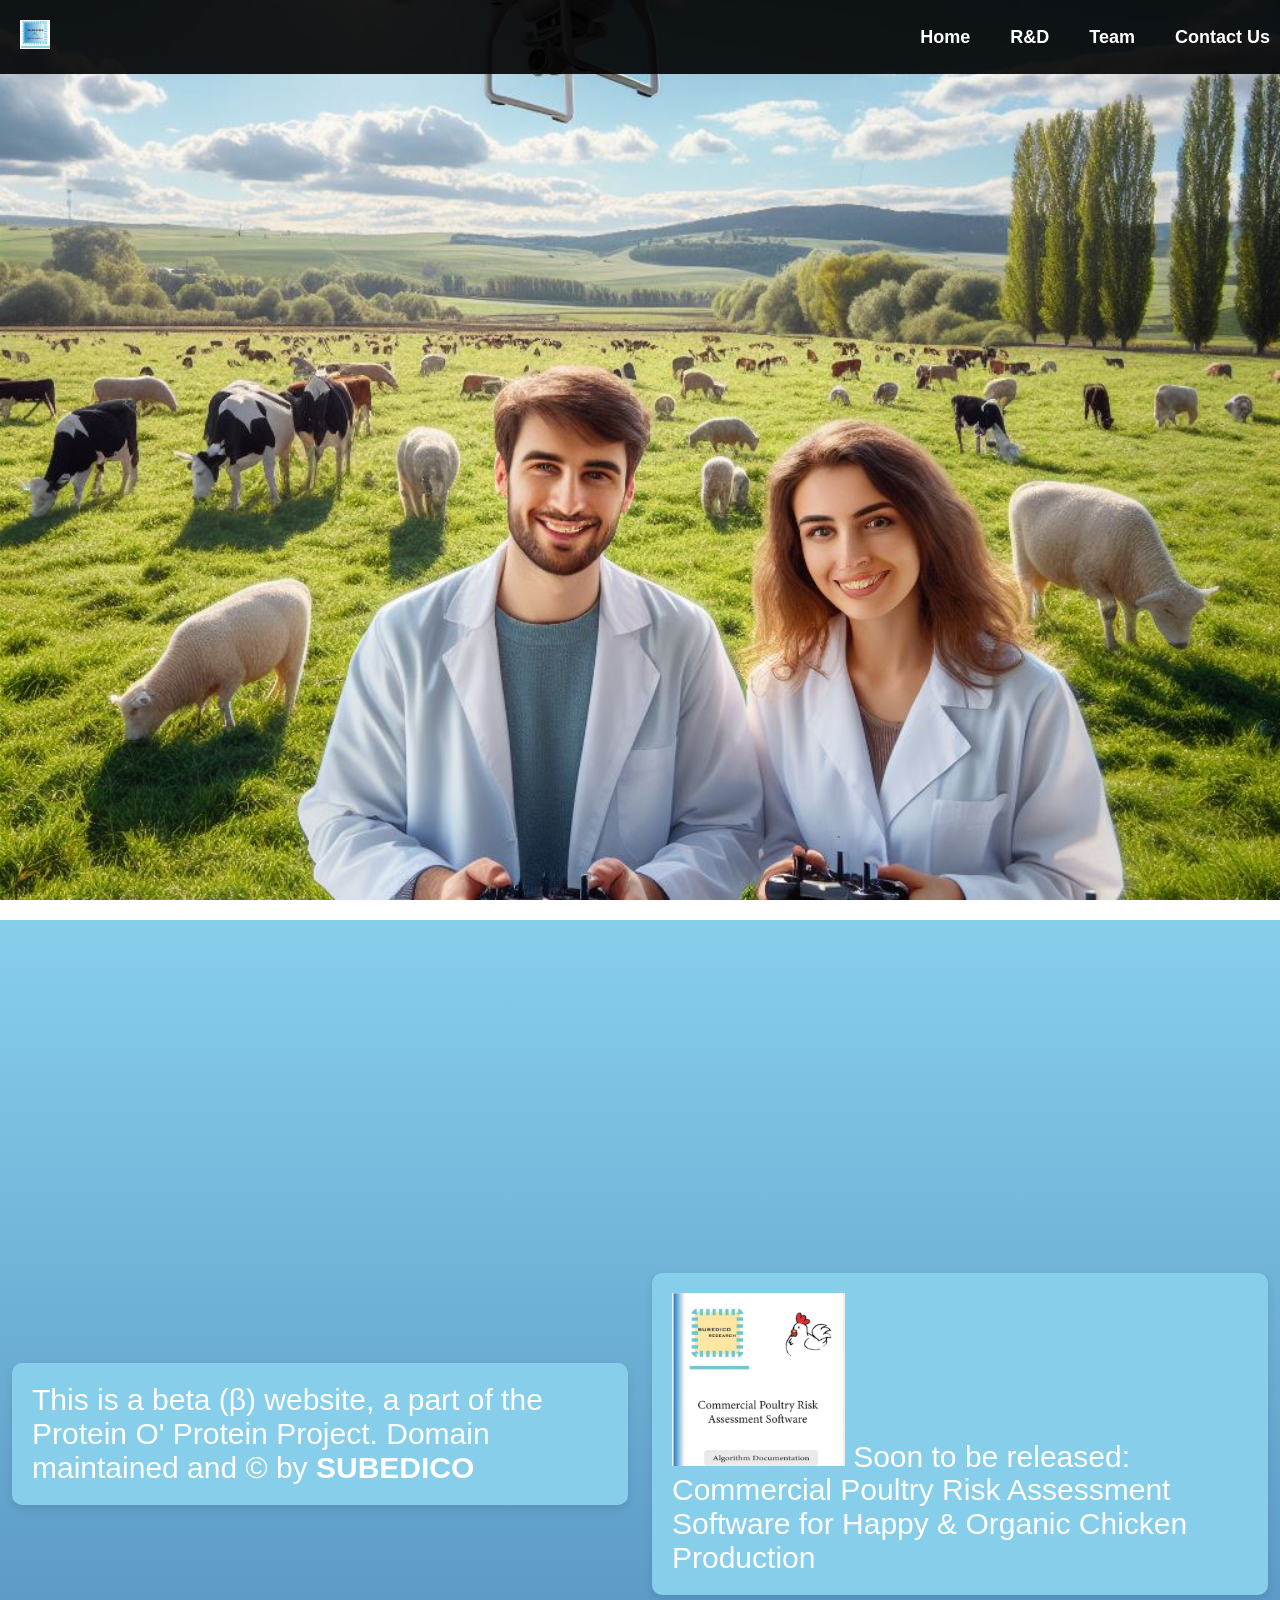
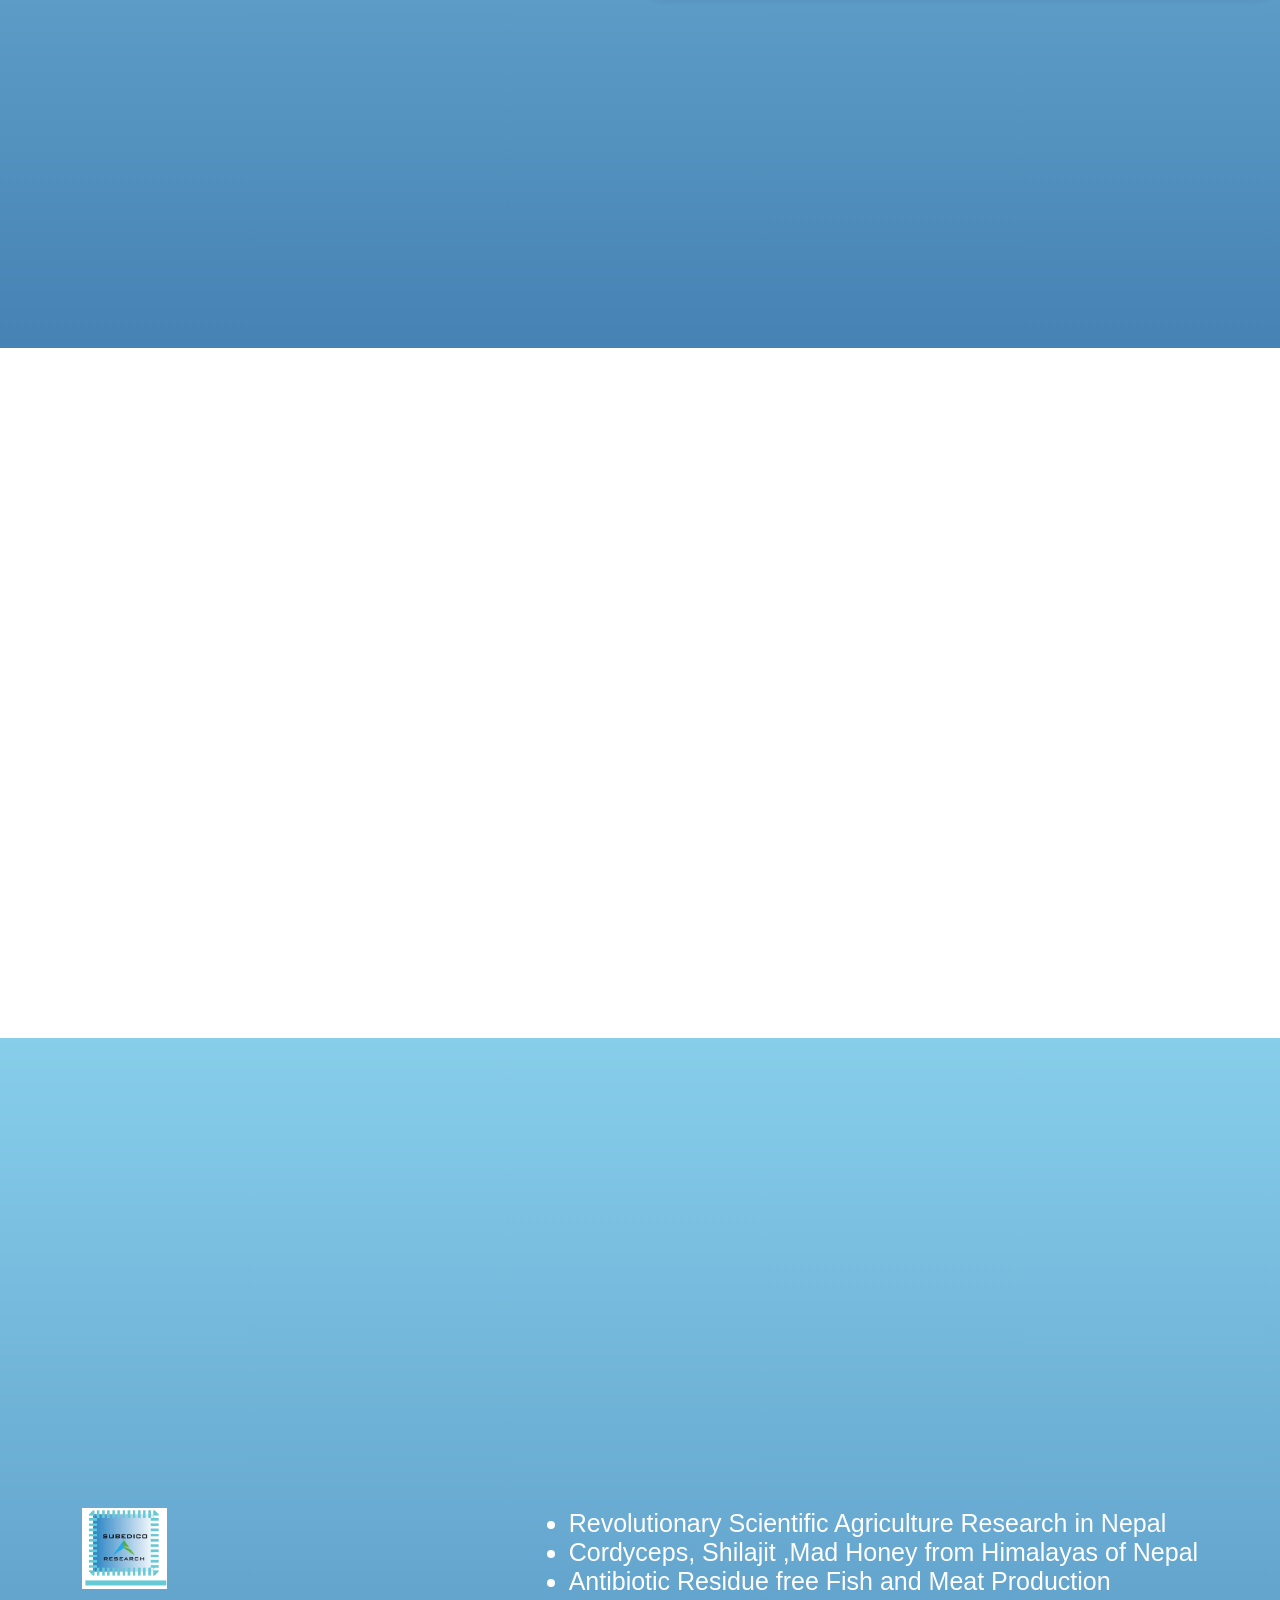
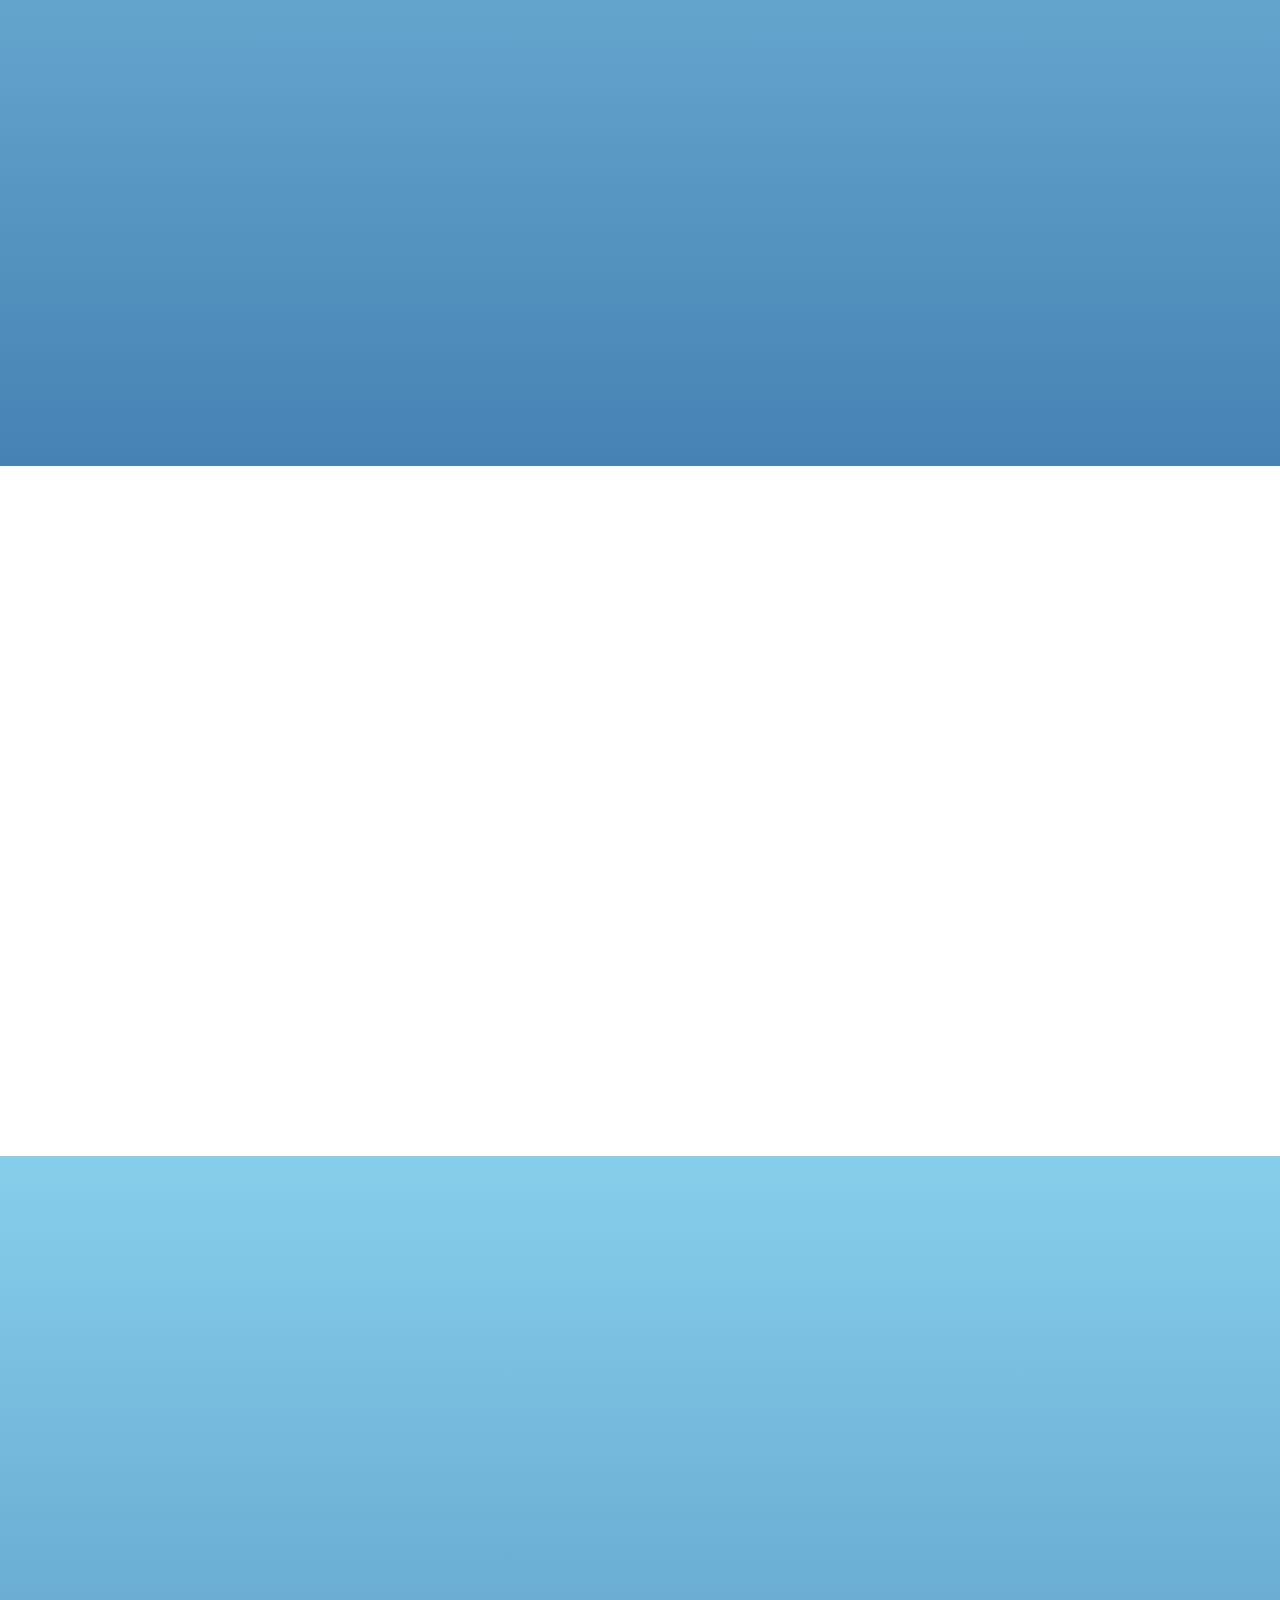
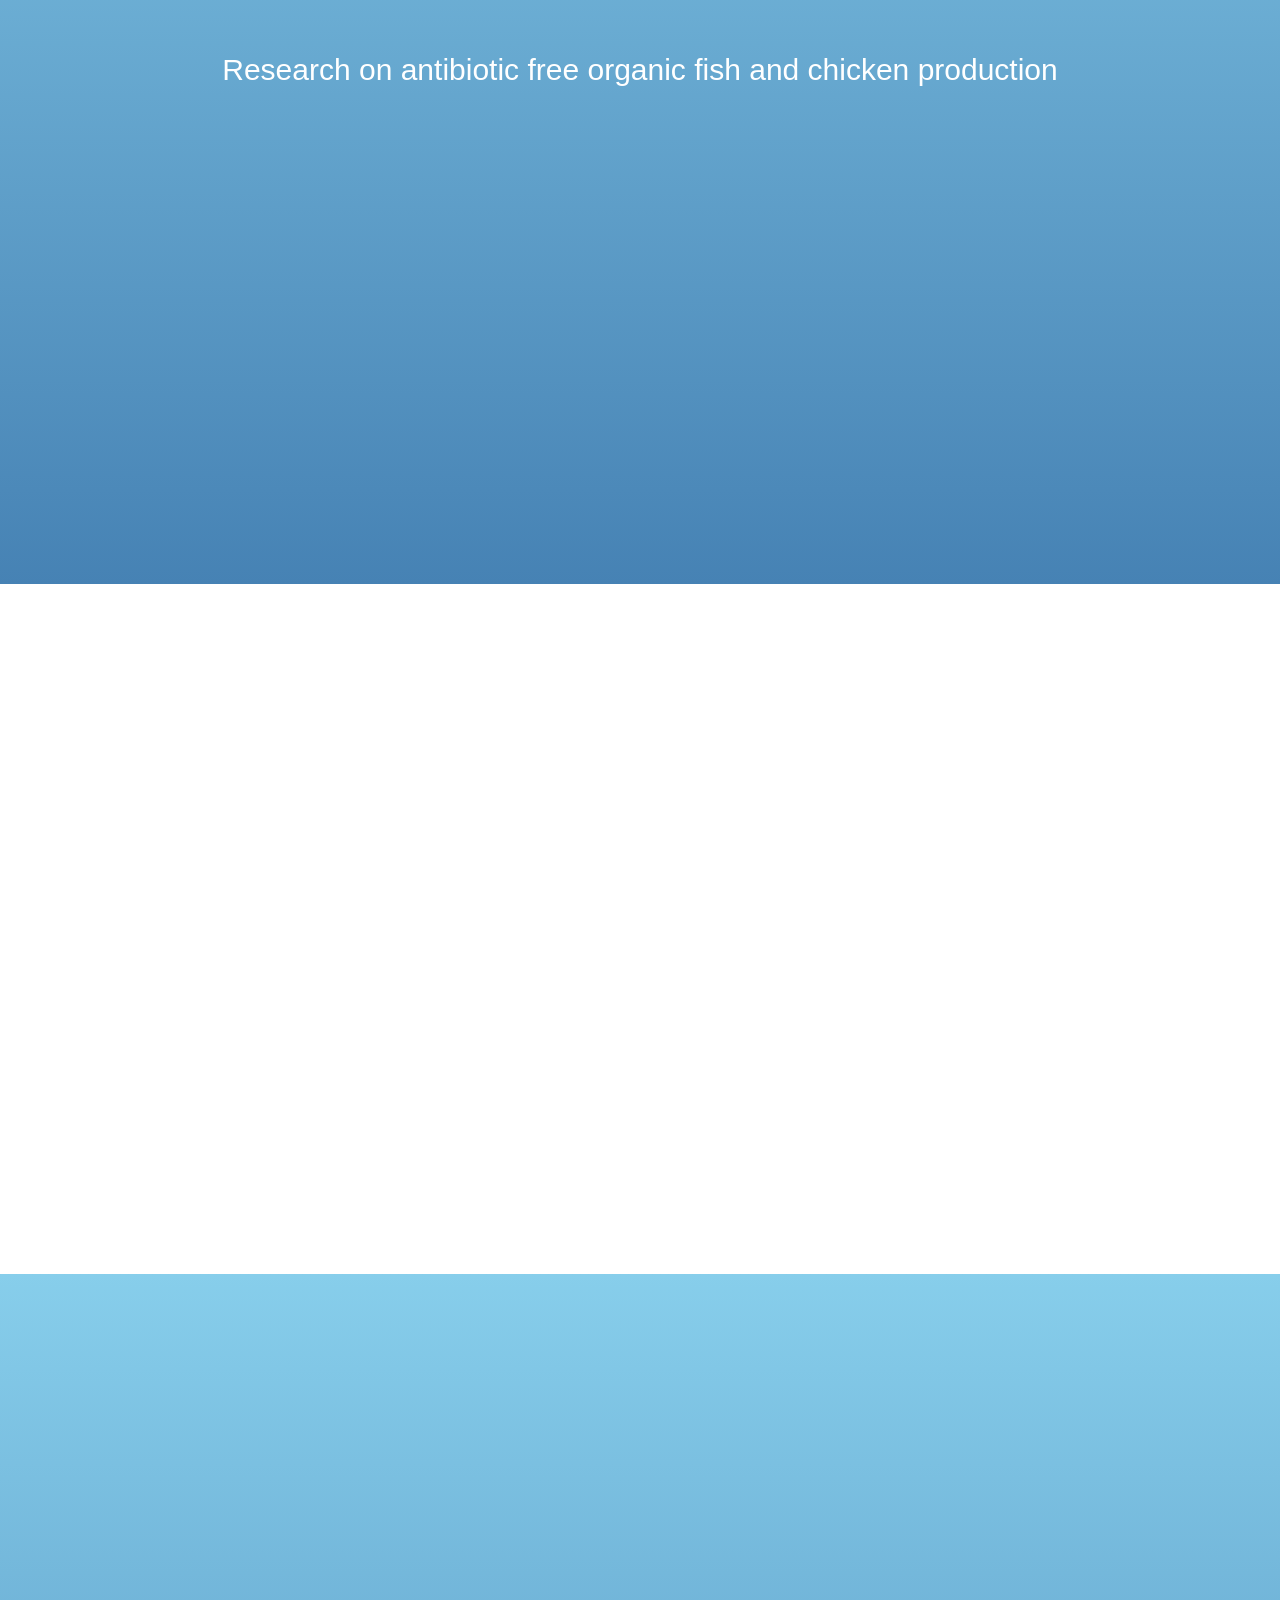
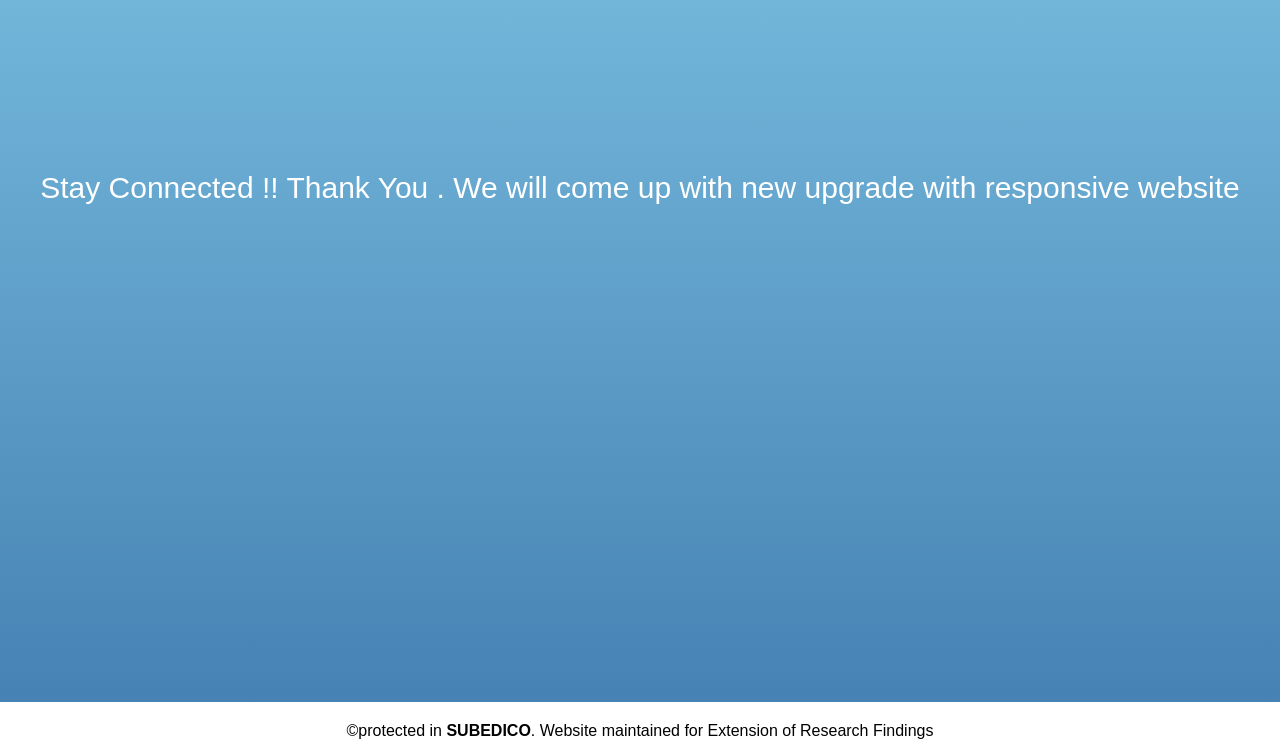
==== commit 56cad58e: "Update and rename index old.html to index.html" ====
--- a/index.html
+++ b/index.html
@@ -1,706 +1,241 @@
 <!DOCTYPE html>
-<html lang="en">
-
+<html>
 <head>
-  <meta charset="utf-8">
-  <meta content="width=device-width, initial-scale=1.0" name="viewport">
-
-  <title>Squadfree Bootstrap Template - Index</title>
-  <meta content="" name="description">
-  <meta content="" name="keywords">
-
-  <!-- Favicons -->
-  <link href="favicon.png" rel="icon">
-  <link href="apple-touch-icon.png" rel="apple-touch-icon">
-
-  <!-- Google Fonts -->
-  <link href="https://fonts.googleapis.com/css?family=Open+Sans:300,300i,400,400i,600,600i,700,700i|Raleway:300,300i,400,400i,500,500i,600,600i,700,700i|Poppins:300,300i,400,400i,500,500i,600,600i,700,700i" rel="stylesheet">
-
-  <!-- Vendor CSS Files -->
-  <link href="aos.css" rel="stylesheet">
-  <link href="bootstrap.min.css" rel="stylesheet">
-  <link href="bootstrap-icons.css" rel="stylesheet">
-  <link href="boxicons.min.css" rel="stylesheet">
-  <link href="glightbox.min.css" rel="stylesheet">
-  <link href="swiper-bundle.min.css" rel="stylesheet">
-
-  <!-- Template Main CSS File -->
-  <link href="style.css" rel="stylesheet">
-
-  <!-- =======================================================
-  * Template Name: Squadfree
-  * Updated: Jan 29 2024 with Bootstrap v5.3.2
-  * Template URL: https://bootstrapmade.com/squadfree-free-bootstrap-template-creative/
-  * Author: BootstrapMade.com
-  * License: https://bootstrapmade.com/license/
-  ======================================================== -->
+  <meta name="viewport" content="width=device-width, initial-scale=1">
+  <link rel="icon" type="image/png" href="subedico.png">
+  <style>
+    body, html {
+      height: 100%;
+      margin: 0;
+      font-family: Arial, sans-serif;
+    }
+
+    .parallax {
+      /* The image used */
+      background-image: url('back.jpg');
+      /* Full height */
+      height: 100vh; 
+      /* Create the parallax scrolling effect */
+      background-attachment: fixed;
+      background-position: center;
+      background-repeat: no-repeat;
+      background-size: cover;
+    }
+
+    .menu {
+      position: fixed;
+      top: 0;
+      left: 0;
+      width: 100%;
+      display: flex;
+      justify-content: space-between;
+      align-items: center;
+      padding: 20px;
+      background: linear-gradient(rgba(0, 0, 0, 0.9), rgba(0, 0, 0, 0.9)); /* Light black gradient */
+      z-index: 1000; /* Ensure the menu is above other content */
+      transition: all 0.3s ease; /* Add smooth transition for size change */
+      font-size: 28px; /* Initial font size for both desktop and mobile */
+    }
+
+    .menu.small {
+      font-size: 24px; /* Smaller font size when scrolled */
+      padding: 7px; /* Smaller padding when scrolled */
+    }
+
+    .menu-logo img {
+      width: 100px; /* Adjust the width of the logo */
+      height: auto;
+    }
+
+    .menu-items {
+      display: flex;
+      gap: 20px; /* Adjust the gap between menu items */
+      margin-left: auto; /* Pushes the menu items to the right */
+      margin-right: 20px; /* Add some right margin for spacing */
+    }
+
+    .menu-item {
+      margin: 0; /* Reset margin for menu items */
+    }
+
+    .menu-item a {
+      text-decoration: none;
+      color: #fff; /* White color */
+      font-weight: bold;
+      transition: color 0.3s ease;
+      font-size: 16px; /* Default font size for both desktop and mobile */
+      padding: 10px; /* Add padding to the menu items */
+      border-radius: 5px; /* Add border radius for rounded corners */
+    }
+
+    .menu-item a:hover {
+      color: #87CEEB; /* Sky blue color */
+      background-color: rgba(255, 255, 255, 0.2); /* Add a subtle background color on hover */
+    }
+
+       .section {
+  min-height: 100vh; /* Set a minimum height of 100% of the viewport height according to individual section content*/
+  height: auto; /* Adjust the height as needed */
+  display: flex;
+  justify-content: center;
+  align-items: center;
+  background-image: linear-gradient(to bottom, #87CEEB, #4682B4); /* Set the background to a linear gradient of sky blue */
+  font-size: 30px;
+  color: white;
+  margin-top: -70px; /* Adjust margin to move the content up back ground image and the gradient */
+  align: center auto;
+  padding-top: 5%; /* Set padding(automatically) as a percentage of the section height */
+  padding-bottom: 5%; /* Set padding(automatically) as a percentage of the section height */
+	       /*padding-bottom: 20px; /* Adjust padding to decrease the space between the text and image protein o protein and subedico logo */ */
+  
+  padding-top: 0px; /* Add some padding to push the content down */
+  
+}
+	.section + .parallax {
+  margin-top: -250px; /* Adjust margin to decrease the space between child sections */
+}
+
+    .section img {
+      width: 50%;
+      height: auto;
+    }
+
+    /* Media query for desktop screens */
+    @media (min-width: 769px) {
+      .menu {
+        font-size: 20px; /* Larger font size for desktop */
+      }
+      .menu-item a {
+        font-size: 18px; /* Larger font size for menu items on desktop */
+      }
+    }
+
+    /* Media query for mobile screens */
+    @media (max-width: 768px) {
+      .menu {
+        font-size: 16px; /* Smaller font size for mobile */
+        padding: 10px; /* Adjust padding for mobile */
+      }
+      .menu-logo img {
+        width: 80px; /* Adjust logo size for mobile */
+      }
+      .menu-items {
+        gap: 10px; /* Adjust gap between items for mobile */
+        margin-left: 10px; /* Adjust left margin for mobile */
+      }
+      .menu-item a {
+        font-size: 16px; /* Smaller font size for menu items on mobile */
+      }
+    }
+  </style>
 </head>
-
 <body>
 
-  <!-- ======= Header ======= -->
-  <header id="header" class="fixed-top header-transparent">
-    <div class="container d-flex align-items-center justify-content-between position-relative">
-
-      <div class="logo">
-        <h1 class="text-light"><a href="index.html"><span>Squadfree</span></a></h1>
-        <!-- Uncomment below if you prefer to use an image logo -->
-        <!-- <a href="index.html"><img src="logo.png" alt="" class="img-fluid"></a>-->
-      </div>
-
-      <nav id="navbar" class="navbar">
-        <ul>
-          <li><a class="nav-link scrollto active" href="#hero">Home</a></li>
-          <li><a class="nav-link scrollto" href="#about">About Us</a></li>
-          <li><a class="nav-link scrollto" href="#services">Services</a></li>
-          <li><a class="nav-link scrollto" href="#portfolio">Portfolio</a></li>
-          <li><a class="nav-link scrollto" href="#team">Team</a></li>
-          <li class="dropdown"><a href="#"><span>Drop Down</span> <i class="bi bi-chevron-down"></i></a>
-            <ul>
-              <li><a href="#">Drop Down 1</a></li>
-              <li class="dropdown"><a href="#"><span>Deep Drop Down</span> <i class="bi bi-chevron-right"></i></a>
-                <ul>
-                  <li><a href="#">Deep Drop Down 1</a></li>
-                  <li><a href="#">Deep Drop Down 2</a></li>
-                  <li><a href="#">Deep Drop Down 3</a></li>
-                  <li><a href="#">Deep Drop Down 4</a></li>
-                  <li><a href="#">Deep Drop Down 5</a></li>
-                </ul>
-              </li>
-              <li><a href="#">Drop Down 2</a></li>
-              <li><a href="#">Drop Down 3</a></li>
-              <li><a href="#">Drop Down 4</a></li>
-            </ul>
-          </li>
-          <li class="dropdown megamenu"><a href="#"><span>Mega Menu</span> <i class="bi bi-chevron-down"></i></a>
-            <ul>
-              <li>
-                <strong>Column 1</strong>
-                <a href="#">Column 1 link 1</a>
-                <a href="#">Column 1 link 2</a>
-                <a href="#">Column 1 link 3</a>
-              </li>
-              <li>
-                <strong>Column 2</strong>
-                <a href="#">Column 2 link 1</a>
-                <a href="#">Column 2 link 2</a>
-                <a href="#">Column 3 link 3</a>
-              </li>
-              <li>
-                <strong>Column 3</strong>
-                <a href="#">Column 3 link 1</a>
-                <a href="#">Column 3 link 2</a>
-                <a href="#">Column 3 link 3</a>
-              </li>
-              <li>
-                <strong>Column 4</strong>
-                <a href="#">Column 4 link 1</a>
-                <a href="#">Column 4 link 2</a>
-                <a href="#">Column 4 link 3</a>
-              </li>
-              <li>
-                <strong>Column 5</strong>
-                <a href="#">Column 5 link 1</a>
-                <a href="#">Column 5 link 2</a>
-                <a href="#">Column 5 link 3</a>
-              </li>
-            </ul>
-          </li>
-          <li><a class="nav-link scrollto" href="#contact">Contact</a></li>
-        </ul>
-        <i class="bi bi-list mobile-nav-toggle"></i>
-      </nav><!-- .navbar -->
-
-    </div>
-  </header><!-- End Header -->
-
-  <!-- ======= Hero Section ======= -->
-  <section id="hero">
-    <div class="hero-container" data-aos="fade-up">
-      <h1>Welcome to Squad</h1>
-      <h2>We are team of talented designers making websites with Bootstrap</h2>
-      <a href="#about" class="btn-get-started scrollto"><i class="bx bx-chevrons-down"></i></a>
-    </div>
-  </section><!-- End Hero -->
-
-  <main id="main">
-
-    <!-- ======= About Section ======= -->
-    <section id="about" class="about">
-      <div class="container">
-
-        <div class="row no-gutters">
-          <div class="content col-xl-5 d-flex align-items-stretch" data-aos="fade-up">
-            <div class="content">
-              <h3>Voluptatem dignissimos provident quasi</h3>
-              <p>
-                Lorem ipsum dolor sit amet, consectetur adipiscing elit, sed do eiusmod tempor incididunt ut labore et dolore magna aliqua. Duis aute irure dolor in reprehenderit
-              </p>
-              <a href="#" class="about-btn">About us <i class="bx bx-chevron-right"></i></a>
-            </div>
-          </div>
-          <div class="col-xl-7 d-flex align-items-stretch">
-            <div class="icon-boxes d-flex flex-column justify-content-center">
-              <div class="row">
-                <div class="col-md-6 icon-box" data-aos="fade-up" data-aos-delay="100">
-                  <i class="bx bx-receipt"></i>
-                  <h4>Corporis voluptates sit</h4>
-                  <p>Consequuntur sunt aut quasi enim aliquam quae harum pariatur laboris nisi ut aliquip</p>
-                </div>
-                <div class="col-md-6 icon-box" data-aos="fade-up" data-aos-delay="200">
-                  <i class="bx bx-cube-alt"></i>
-                  <h4>Ullamco laboris nisi</h4>
-                  <p>Excepteur sint occaecat cupidatat non proident, sunt in culpa qui officia deserunt</p>
-                </div>
-                <div class="col-md-6 icon-box" data-aos="fade-up" data-aos-delay="300">
-                  <i class="bx bx-images"></i>
-                  <h4>Labore consequatur</h4>
-                  <p>Aut suscipit aut cum nemo deleniti aut omnis. Doloribus ut maiores omnis facere</p>
-                </div>
-                <div class="col-md-6 icon-box" data-aos="fade-up" data-aos-delay="400">
-                  <i class="bx bx-shield"></i>
-                  <h4>Beatae veritatis</h4>
-                  <p>Expedita veritatis consequuntur nihil tempore laudantium vitae denat pacta</p>
-                </div>
-              </div>
-            </div><!-- End .content-->
-          </div>
-        </div>
-
-      </div>
-    </section><!-- End About Section -->
-
-    <!-- ======= Services Section ======= -->
-    <section id="services" class="services">
-      <div class="container">
-
-        <div class="section-title" data-aos="fade-in" data-aos-delay="100">
-          <h2>Services</h2>
-          <p>Magnam dolores commodi suscipit. Necessitatibus eius consequatur ex aliquid fuga eum quidem. Sit sint consectetur velit. Quisquam quos quisquam cupiditate. Et nemo qui impedit suscipit alias ea. Quia fugiat sit in iste officiis commodi quidem hic quas.</p>
-        </div>
-
-        <div class="row">
-          <div class="col-md-6 col-lg-3 d-flex align-items-stretch mb-5 mb-lg-0">
-            <div class="icon-box" data-aos="fade-up">
-              <div class="icon"><i class="bx bxl-dribbble"></i></div>
-              <h4 class="title"><a href="">Lorem Ipsum</a></h4>
-              <p class="description">Voluptatum deleniti atque corrupti quos dolores et quas molestias excepturi</p>
-            </div>
-          </div>
-
-          <div class="col-md-6 col-lg-3 d-flex align-items-stretch mb-5 mb-lg-0">
-            <div class="icon-box" data-aos="fade-up" data-aos-delay="100">
-              <div class="icon"><i class="bx bx-file"></i></div>
-              <h4 class="title"><a href="">Sed ut perspiciatis</a></h4>
-              <p class="description">Duis aute irure dolor in reprehenderit in voluptate velit esse cillum dolore</p>
-            </div>
-          </div>
-
-          <div class="col-md-6 col-lg-3 d-flex align-items-stretch mb-5 mb-lg-0">
-            <div class="icon-box" data-aos="fade-up" data-aos-delay="200">
-              <div class="icon"><i class="bx bx-tachometer"></i></div>
-              <h4 class="title"><a href="">Magni Dolores</a></h4>
-              <p class="description">Excepteur sint occaecat cupidatat non proident, sunt in culpa qui officia</p>
-            </div>
-          </div>
-
-          <div class="col-md-6 col-lg-3 d-flex align-items-stretch mb-5 mb-lg-0">
-            <div class="icon-box" data-aos="fade-up" data-aos-delay="300">
-              <div class="icon"><i class="bx bx-world"></i></div>
-              <h4 class="title"><a href="">Nemo Enim</a></h4>
-              <p class="description">At vero eos et accusamus et iusto odio dignissimos ducimus qui blanditiis</p>
-            </div>
-          </div>
-
-        </div>
-
-      </div>
-    </section><!-- End Services Section -->
-
-    <!-- ======= Counts Section ======= -->
-    <section id="counts" class="counts  section-bg">
-      <div class="container">
-
-        <div class="row no-gutters">
-
-          <div class="col-lg-3 col-md-6 d-md-flex align-items-md-stretch">
-            <div class="count-box">
-              <i class="bi bi-emoji-smile"></i>
-              <span data-purecounter-start="0" data-purecounter-end="232" data-purecounter-duration="1" class="purecounter"></span>
-              <p><strong>Happy Clients</strong> consequuntur quae</p>
-            </div>
-          </div>
-
-          <div class="col-lg-3 col-md-6 d-md-flex align-items-md-stretch">
-            <div class="count-box">
-              <i class="bi bi-journal-richtext"></i>
-              <span data-purecounter-start="0" data-purecounter-end="521" data-purecounter-duration="1" class="purecounter"></span>
-              <p><strong>Projects</strong> adipisci atque cum quia aut</p>
-            </div>
-          </div>
-
-          <div class="col-lg-3 col-md-6 d-md-flex align-items-md-stretch">
-            <div class="count-box">
-              <i class="bi bi-headset"></i>
-              <span data-purecounter-start="0" data-purecounter-end="1463" data-purecounter-duration="1" class="purecounter"></span>
-              <p><strong>Hours Of Support</strong> aut commodi quaerat</p>
-            </div>
-          </div>
-
-          <div class="col-lg-3 col-md-6 d-md-flex align-items-md-stretch">
-            <div class="count-box">
-              <i class="bi bi-people"></i>
-              <span data-purecounter-start="0" data-purecounter-end="15" data-purecounter-duration="1" class="purecounter"></span>
-              <p><strong>Hard Workers</strong> rerum asperiores dolor</p>
-            </div>
-          </div>
-
-        </div>
-
-      </div>
-    </section><!-- End Counts Section -->
-
-    <!-- ======= Cta Section ======= -->
-    <section id="cta" class="cta">
-      <div class="container" data-aos="zoom-in">
-
-        <div class="text-center">
-          <h3>Call To Action</h3>
-          <p> Duis aute irure dolor in reprehenderit in voluptate velit esse cillum dolore eu fugiat nulla pariatur. Excepteur sint occaecat cupidatat non proident, sunt in culpa qui officia deserunt mollit anim id est laborum.</p>
-          <a class="cta-btn" href="#">Call To Action</a>
-        </div>
-
-      </div>
-    </section><!-- End Cta Section -->
-
-    <!-- ======= Portfolio Section ======= -->
-    <section id="portfolio" class="portfolio">
-      <div class="container">
-
-        <div class="section-title" data-aos="fade-in" data-aos-delay="100">
-          <h2>Portfolio</h2>
-          <p>Magnam dolores commodi suscipit. Necessitatibus eius consequatur ex aliquid fuga eum quidem. Sit sint consectetur velit. Quisquam quos quisquam cupiditate. Et nemo qui impedit suscipit alias ea. Quia fugiat sit in iste officiis commodi quidem hic quas.</p>
-        </div>
-
-        <div class="row" data-aos="fade-in">
-          <div class="col-lg-12 d-flex justify-content-center">
-            <ul id="portfolio-flters">
-              <li data-filter="*" class="filter-active">All</li>
-              <li data-filter=".filter-app">App</li>
-              <li data-filter=".filter-card">Card</li>
-              <li data-filter=".filter-web">Web</li>
-            </ul>
-          </div>
-        </div>
-
-        <div class="row portfolio-container" data-aos="fade-up">
-
-          <div class="col-lg-4 col-md-6 portfolio-item filter-app">
-            <div class="portfolio-wrap">
-              <img src="portfolio-1.jpg" class="img-fluid" alt="">
-              <div class="portfolio-links">
-                <a href="portfolio-1.jpg" data-gallery="portfolioGallery" class="portfolio-lightbox" title="App 1"><i class="bx bx-plus"></i></a>
-                <a href="portfolio-details.html" title="More Details"><i class="bx bx-link"></i></a>
-              </div>
-            </div>
-          </div>
-
-          <div class="col-lg-4 col-md-6 portfolio-item filter-web">
-            <div class="portfolio-wrap">
-              <img src="portfolio-2.jpg" class="img-fluid" alt="">
-              <div class="portfolio-links">
-                <a href="portfolio-2.jpg" data-gallery="portfolioGallery" class="portfolio-lightbox" title="Web 3"><i class="bx bx-plus"></i></a>
-                <a href="portfolio-details.html" title="More Details"><i class="bx bx-link"></i></a>
-              </div>
-            </div>
-          </div>
-
-          <div class="col-lg-4 col-md-6 portfolio-item filter-app">
-            <div class="portfolio-wrap">
-              <img src="portfolio-3.jpg" class="img-fluid" alt="">
-              <div class="portfolio-links">
-                <a href="portfolio-3.jpg" data-gallery="portfolioGallery" class="portfolio-lightbox" title="App 2"><i class="bx bx-plus"></i></a>
-                <a href="portfolio-details.html" title="More Details"><i class="bx bx-link"></i></a>
-              </div>
-            </div>
-          </div>
-
-          <div class="col-lg-4 col-md-6 portfolio-item filter-card">
-            <div class="portfolio-wrap">
-              <img src="portfolio-4.jpg" class="img-fluid" alt="">
-              <div class="portfolio-links">
-                <a href="portfolio-4.jpg" data-gallery="portfolioGallery" class="portfolio-lightbox" title="Card 2"><i class="bx bx-plus"></i></a>
-                <a href="portfolio-details.html" title="More Details"><i class="bx bx-link"></i></a>
-              </div>
-            </div>
-          </div>
-
-          <div class="col-lg-4 col-md-6 portfolio-item filter-web">
-            <div class="portfolio-wrap">
-              <img src="portfolio-5.jpg" class="img-fluid" alt="">
-              <div class="portfolio-links">
-                <a href="portfolio-5.jpg" data-gallery="portfolioGallery" class="portfolio-lightbox" title="Web 2"><i class="bx bx-plus"></i></a>
-                <a href="portfolio-details.html" title="More Details"><i class="bx bx-link"></i></a>
-              </div>
-            </div>
-          </div>
-
-          <div class="col-lg-4 col-md-6 portfolio-item filter-app">
-            <div class="portfolio-wrap">
-              <img src="portfolio-6.jpg" class="img-fluid" alt="">
-              <div class="portfolio-links">
-                <a href="portfolio-6.jpg" data-gallery="portfolioGallery" class="portfolio-lightbox" title="App 3"><i class="bx bx-plus"></i></a>
-                <a href="portfolio-details.html" title="More Details"><i class="bx bx-link"></i></a>
-              </div>
-            </div>
-          </div>
-
-          <div class="col-lg-4 col-md-6 portfolio-item filter-card">
-            <div class="portfolio-wrap">
-              <img src="portfolio-7.jpg" class="img-fluid" alt="">
-              <div class="portfolio-links">
-                <a href="portfolio-7.jpg" data-gallery="portfolioGallery" class="portfolio-lightbox" title="Card 1"><i class="bx bx-plus"></i></a>
-                <a href="portfolio-details.html" title="More Details"><i class="bx bx-link"></i></a>
-              </div>
-            </div>
-          </div>
-
-          <div class="col-lg-4 col-md-6 portfolio-item filter-card">
-            <div class="portfolio-wrap">
-              <img src="portfolio-8.jpg" class="img-fluid" alt="">
-              <div class="portfolio-links">
-                <a href="portfolio-8.jpg" data-gallery="portfolioGallery" class="portfolio-lightbox" title="Card 3"><i class="bx bx-plus"></i></a>
-                <a href="portfolio-details.html" title="More Details"><i class="bx bx-link"></i></a>
-              </div>
-            </div>
-          </div>
-
-          <div class="col-lg-4 col-md-6 portfolio-item filter-web">
-            <div class="portfolio-wrap">
-              <img src="portfolio-9.jpg" class="img-fluid" alt="">
-              <div class="portfolio-links">
-                <a href="portfolio-9.jpg" data-gallery="portfolioGallery" class="portfolio-lightbox" title="Web 3"><i class="bx bx-plus"></i></a>
-                <a href="portfolio-details.html" title="More Details"><i class="bx bx-link"></i></a>
-              </div>
-            </div>
-          </div>
-
-        </div>
-
-      </div>
-    </section><!-- End Portfolio Section -->
-
-    <!-- ======= Testimonials Section ======= -->
-    <section id="testimonials" class="testimonials section-bg">
-      <div class="container">
-
-        <div class="section-title" data-aos="fade-in" data-aos-delay="100">
-          <h2>Testimonials</h2>
-          <p>Magnam dolores commodi suscipit. Necessitatibus eius consequatur ex aliquid fuga eum quidem. Sit sint consectetur velit. Quisquam quos quisquam cupiditate. Et nemo qui impedit suscipit alias ea. Quia fugiat sit in iste officiis commodi quidem hic quas.</p>
-        </div>
-
-        <div class="testimonials-slider swiper" data-aos="fade-up" data-aos-delay="100">
-          <div class="swiper-wrapper">
-
-            <div class="swiper-slide">
-              <div class="testimonial-item">
-                <p>
-                  <i class="bx bxs-quote-alt-left quote-icon-left"></i>
-                  Proin iaculis purus consequat sem cure digni ssim donec porttitora entum suscipit rhoncus. Accusantium quam, ultricies eget id, aliquam eget nibh et. Maecen aliquam, risus at semper.
-                  <i class="bx bxs-quote-alt-right quote-icon-right"></i>
-                </p>
-                <img src="testimonials-1.jpg" class="testimonial-img" alt="">
-                <h3>Saul Goodman</h3>
-                <h4>Ceo &amp; Founder</h4>
-              </div>
-            </div><!-- End testimonial item -->
-
-            <div class="swiper-slide">
-              <div class="testimonial-item">
-                <p>
-                  <i class="bx bxs-quote-alt-left quote-icon-left"></i>
-                  Export tempor illum tamen malis malis eram quae irure esse labore quem cillum quid cillum eram malis quorum velit fore eram velit sunt aliqua noster fugiat irure amet legam anim culpa.
-                  <i class="bx bxs-quote-alt-right quote-icon-right"></i>
-                </p>
-                <img src="testimonials-2.jpg" class="testimonial-img" alt="">
-                <h3>Sara Wilsson</h3>
-                <h4>Designer</h4>
-              </div>
-            </div><!-- End testimonial item -->
-
-            <div class="swiper-slide">
-              <div class="testimonial-item">
-                <p>
-                  <i class="bx bxs-quote-alt-left quote-icon-left"></i>
-                  Enim nisi quem export duis labore cillum quae magna enim sint quorum nulla quem veniam duis minim tempor labore quem eram duis noster aute amet eram fore quis sint minim.
-                  <i class="bx bxs-quote-alt-right quote-icon-right"></i>
-                </p>
-                <img src="testimonials-3.jpg" class="testimonial-img" alt="">
-                <h3>Jena Karlis</h3>
-                <h4>Store Owner</h4>
-              </div>
-            </div><!-- End testimonial item -->
-
-            <div class="swiper-slide">
-              <div class="testimonial-item">
-                <p>
-                  <i class="bx bxs-quote-alt-left quote-icon-left"></i>
-                  Fugiat enim eram quae cillum dolore dolor amet nulla culpa multos export minim fugiat minim velit minim dolor enim duis veniam ipsum anim magna sunt elit fore quem dolore labore illum veniam.
-                  <i class="bx bxs-quote-alt-right quote-icon-right"></i>
-                </p>
-                <img src="testimonials-4.jpg" class="testimonial-img" alt="">
-                <h3>Matt Brandon</h3>
-                <h4>Freelancer</h4>
-              </div>
-            </div><!-- End testimonial item -->
-
-            <div class="swiper-slide">
-              <div class="testimonial-item">
-                <p>
-                  <i class="bx bxs-quote-alt-left quote-icon-left"></i>
-                  Quis quorum aliqua sint quem legam fore sunt eram irure aliqua veniam tempor noster veniam enim culpa labore duis sunt culpa nulla illum cillum fugiat legam esse veniam culpa fore nisi cillum quid.
-                  <i class="bx bxs-quote-alt-right quote-icon-right"></i>
-                </p>
-                <img src="testimonials-5.jpg" class="testimonial-img" alt="">
-                <h3>John Larson</h3>
-                <h4>Entrepreneur</h4>
-              </div>
-            </div><!-- End testimonial item -->
-
-          </div>
-          <div class="swiper-pagination"></div>
-        </div>
-
-      </div>
-    </section><!-- End Testimonials Section -->
-
-    <!-- ======= Team Section ======= -->
-    <section id="team" class="team">
-      <div class="container">
-
-        <div class="section-title" data-aos="fade-in" data-aos-delay="100">
-          <h2>Team</h2>
-          <p>Magnam dolores commodi suscipit. Necessitatibus eius consequatur ex aliquid fuga eum quidem. Sit sint consectetur velit. Quisquam quos quisquam cupiditate. Et nemo qui impedit suscipit alias ea. Quia fugiat sit in iste officiis commodi quidem hic quas.</p>
-        </div>
-
-        <div class="row">
-
-          <div class="col-lg-4 col-md-6">
-            <div class="member" data-aos="fade-up">
-              <div class="pic"><img src="team-1.jpg" class="img-fluid" alt=""></div>
-              <div class="member-info">
-                <h4>Walter White</h4>
-                <span>Chief Executive Officer</span>
-                <div class="social">
-                  <a href=""><i class="bi bi-twitter"></i></a>
-                  <a href=""><i class="bi bi-facebook"></i></a>
-                  <a href=""><i class="bi bi-instagram"></i></a>
-                  <a href=""><i class="bi bi-linkedin"></i></a>
-                </div>
-              </div>
-            </div>
-          </div>
-
-          <div class="col-lg-4 col-md-6">
-            <div class="member" data-aos="fade-up" data-aos-delay="150">
-              <div class="pic"><img src="team-2.jpg" class="img-fluid" alt=""></div>
-              <div class="member-info">
-                <h4>Sarah Jhonson</h4>
-                <span>Product Manager</span>
-                <div class="social">
-                  <a href=""><i class="bi bi-twitter"></i></a>
-                  <a href=""><i class="bi bi-facebook"></i></a>
-                  <a href=""><i class="bi bi-instagram"></i></a>
-                  <a href=""><i class="bi bi-linkedin"></i></a>
-                </div>
-              </div>
-            </div>
-          </div>
-
-          <div class="col-lg-4 col-md-6">
-            <div class="member" data-aos="fade-up" data-aos-delay="300">
-              <div class="pic"><img src="team-3.jpg" class="img-fluid" alt=""></div>
-              <div class="member-info">
-                <h4>William Anderson</h4>
-                <span>CTO</span>
-                <div class="social">
-                  <a href=""><i class="bi bi-twitter"></i></a>
-                  <a href=""><i class="bi bi-facebook"></i></a>
-                  <a href=""><i class="bi bi-instagram"></i></a>
-                  <a href=""><i class="bi bi-linkedin"></i></a>
-                </div>
-              </div>
-            </div>
-          </div>
-
-        </div>
-
-      </div>
-    </section><!-- End Team Section -->
-
-    <!-- ======= Contact Section ======= -->
-    <section id="contact" class="contact section-bg">
-      <div class="container" data-aos="fade-up">
-
-        <div class="section-title">
-          <h2>Contact</h2>
-          <p>Magnam dolores commodi suscipit. Necessitatibus eius consequatur ex aliquid fuga eum quidem. Sit sint consectetur velit. Quisquam quos quisquam cupiditate. Et nemo qui impedit suscipit alias ea. Quia fugiat sit in iste officiis commodi quidem hic quas.</p>
-        </div>
-
-        <div class="row">
-          <div class="col-lg-6">
-            <div class="info-box mb-4">
-              <i class="bx bx-map"></i>
-              <h3>Our Address</h3>
-              <p>A108 Adam Street, New York, NY 535022</p>
-            </div>
-          </div>
-
-          <div class="col-lg-3 col-md-6">
-            <div class="info-box  mb-4">
-              <i class="bx bx-envelope"></i>
-              <h3>Email Us</h3>
-              <p>contact@example.com</p>
-            </div>
-          </div>
-
-          <div class="col-lg-3 col-md-6">
-            <div class="info-box  mb-4">
-              <i class="bx bx-phone-call"></i>
-              <h3>Call Us</h3>
-              <p>+1 5589 55488 55</p>
-            </div>
-          </div>
-
-        </div>
-
-        <div class="row">
-
-          <div class="col-lg-6 ">
-            <iframe class="mb-4 mb-lg-0" src="https://www.google.com/maps/embed?pb=!1m14!1m8!1m3!1d12097.433213460943!2d-74.0062269!3d40.7101282!3m2!1i1024!2i768!4f13.1!3m3!1m2!1s0x0%3A0xb89d1fe6bc499443!2sDowntown+Conference+Center!5e0!3m2!1smk!2sbg!4v1539943755621" frameborder="0" style="border:0; width: 100%; height: 384px;" allowfullscreen></iframe>
-          </div>
-
-          <div class="col-lg-6">
-            <form action="forms/contact.php" method="post" role="form" class="php-email-form">
-              <div class="row">
-                <div class="col-md-6 form-group">
-                  <input type="text" name="name" class="form-control" id="name" placeholder="Your Name" required>
-                </div>
-                <div class="col-md-6 form-group mt-3 mt-md-0">
-                  <input type="email" class="form-control" name="email" id="email" placeholder="Your Email" required>
-                </div>
-              </div>
-              <div class="form-group mt-3">
-                <input type="text" class="form-control" name="subject" id="subject" placeholder="Subject" required>
-              </div>
-              <div class="form-group mt-3">
-                <textarea class="form-control" name="message" rows="5" placeholder="Message" required></textarea>
-              </div>
-              <div class="my-3">
-                <div class="loading">Loading</div>
-                <div class="error-message"></div>
-                <div class="sent-message">Your message has been sent. Thank you!</div>
-              </div>
-              <div class="text-center"><button type="submit">Send Message</button></div>
-            </form>
-          </div>
-
-        </div>
-
-      </div>
-    </section><!-- End Contact Section -->
-
-  </main><!-- End #main -->
-
-  <!-- ======= Footer ======= -->
-  <footer id="footer">
-    <div class="footer-top">
-      <div class="container">
-        <div class="row">
-
-          <div class="col-lg-4 col-md-6">
-            <div class="footer-info">
-              <h3>Squadfree</h3>
-              <p class="pb-3"><em>Qui repudiandae et eum dolores alias sed ea. Qui suscipit veniam excepturi quod.</em></p>
-              <p>
-                A108 Adam Street <br>
-                NY 535022, USA<br><br>
-                <strong>Phone:</strong> +1 5589 55488 55<br>
-                <strong>Email:</strong> info@example.com<br>
-              </p>
-              <div class="social-links mt-3">
-                <a href="#" class="twitter"><i class="bx bxl-twitter"></i></a>
-                <a href="#" class="facebook"><i class="bx bxl-facebook"></i></a>
-                <a href="#" class="instagram"><i class="bx bxl-instagram"></i></a>
-                <a href="#" class="google-plus"><i class="bx bxl-skype"></i></a>
-                <a href="#" class="linkedin"><i class="bx bxl-linkedin"></i></a>
-              </div>
-            </div>
-          </div>
-
-          <div class="col-lg-2 col-md-6 footer-links">
-            <h4>Useful Links</h4>
-            <ul>
-              <li><i class="bx bx-chevron-right"></i> <a href="#">Home</a></li>
-              <li><i class="bx bx-chevron-right"></i> <a href="#">About us</a></li>
-              <li><i class="bx bx-chevron-right"></i> <a href="#">Services</a></li>
-              <li><i class="bx bx-chevron-right"></i> <a href="#">Terms of service</a></li>
-              <li><i class="bx bx-chevron-right"></i> <a href="#">Privacy policy</a></li>
-            </ul>
-          </div>
-
-          <div class="col-lg-2 col-md-6 footer-links">
-            <h4>Our Services</h4>
-            <ul>
-              <li><i class="bx bx-chevron-right"></i> <a href="#">Web Design</a></li>
-              <li><i class="bx bx-chevron-right"></i> <a href="#">Web Development</a></li>
-              <li><i class="bx bx-chevron-right"></i> <a href="#">Product Management</a></li>
-              <li><i class="bx bx-chevron-right"></i> <a href="#">Marketing</a></li>
-              <li><i class="bx bx-chevron-right"></i> <a href="#">Graphic Design</a></li>
-            </ul>
-          </div>
-
-          <div class="col-lg-4 col-md-6 footer-newsletter">
-            <h4>Our Newsletter</h4>
-            <p>Tamen quem nulla quae legam multos aute sint culpa legam noster magna</p>
-            <form action="" method="post">
-              <input type="email" name="email"><input type="submit" value="Subscribe">
-            </form>
-
-          </div>
-
-        </div>
-      </div>
-    </div>
-
-    <div class="container">
-      <div class="copyright">
-        &copy; Copyright <strong><span>Squadfree</span></strong>. All Rights Reserved
-      </div>
-      <div class="credits">
-        <!-- All the links in the footer should remain intact. -->
-        <!-- You can delete the links only if you purchased the pro version. -->
-        <!-- Licensing information: https://bootstrapmade.com/license/ -->
-        <!-- Purchase the pro version with working PHP/AJAX contact form: https://bootstrapmade.com/squadfree-free-bootstrap-template-creative/ -->
-        Designed by <a href="https://bootstrapmade.com/">BootstrapMade</a>
-      </div>
-    </div>
-  </footer><!-- End Footer -->
-
-  <a href="#" class="back-to-top d-flex align-items-center justify-content-center"><i class="bi bi-arrow-up-short"></i></a>
-
-  <!-- Vendor JS Files -->
-  <script src="purecounter_vanilla.js"></script>
-  <script src="aos.js"></script>
-  <script src="bootstrap.bundle.min.js"></script>
-  <script src="glightbox.min.js"></script>
-  <script src="isotope.pkgd.min.js"></script>
-  <script src="swiper-bundle.min.js"></script>
-  <script src="validate.js"></script>
-
-  <!-- Template Main JS File -->
-  <script src="main.js"></script>
-
+<div class="parallax">
+  <div class="menu">
+    <div class="menu-logo">
+     <a href="https://fortify.store">
+     <img src="subedico.png" alt="Logo">
+      </a>
+     
+    </div>
+    <div class="menu-items">
+      <div class="menu-item"><a href="https://fortify.store/">Home</a></div>
+      <div class="menu-item"><a href="RD.html">R&D</a></div>
+      <div class="menu-item"><a href="team.html">Team</a></div>
+      <div class="menu-item"><a href="https://www.facebook.com/agriupdates1">Contact Us</a></div>
+    </div>
+  </div>
+</div>
+
+<meta charset="UTF-8">
+  <meta name="viewport" content="width=device-width, initial-scale=1.0">
+  <style>
+    .section {
+      display: flex;
+      justify-content: space-around;
+      margin: 20px 0;
+    }
+
+    .box1, .box2 {
+      width: 45%;
+      padding: 20px;
+      border-radius: 10px;
+      box-shadow: 0 4px 8px rgba(0, 0, 0, 0.1);
+      transition: box-shadow 0.3s ease;
+      background-color: skyblue; /* Set initial background color */
+    }
+
+    .box1:hover, .box2:hover {
+      box-shadow: 0 8px 16px rgba(0, 0, 0, 0.2);
+      background-color: #C0C0C0; /* Change background color on hover to metallic (gold) */
+    }
+  </style>
+
+  <div class="section">
+    <div class="box1">
+      This is a beta (&beta;) website, a part of the Protein O' Protein Project.
+      Domain maintained and &copy; by <b>SUBEDICO</b> 
+    </div>
+    <div class="box2">
+      <img src="poultry.jpg" alt="Parallax Image" style="width: 100%;">
+     Soon to be released: Commercial Poultry Risk Assessment Software for Happy & Organic Chicken Production 
+    </div>
+  </div>
+
+<div class="parallax"></div>
+
+<div class="section">
+	<style>
+  img {
+    max-width: 30%;
+    height: auto;
+    align: center; 	  
+
+  }
+</style>
+<p> <img src="subedico.png" alt="Parallax Image" ></p>
+<ul>
+	<small>
+<li>Revolutionary Scientific Agriculture Research in Nepal</li>
+<li>Cordyceps, Shilajit ,Mad Honey from Himalayas of Nepal</li>
+<li>Antibiotic Residue free Fish and Meat Production</li>
+		</small>
+</ul> 
+</div>
+
+<div class="parallax"></div>
+<div class="section">
+<p> Research on antibiotic free organic fish and chicken production</p>
+  </div>
+
+<div class="parallax"></div>
+
+<div class="section">
+ <p>  
+	 Stay Connected !! Thank You . We will come up with new upgrade with responsive website 
+
+ </p>  
+  
+</div>
+
+<script>
+  window.onscroll = function() {scrollFunction()};
+
+  function scrollFunction() {
+    if (document.body.scrollTop > 50 || document.documentElement.scrollTop > 50) {
+      document.querySelector(".menu").classList.add("small");
+    } else {
+      document.querySelector(".menu").classList.remove("small");
+    }
+  }
+</script>
+<footer>
+  <CENTER>
+  <p>&copy;protected in <b>SUBEDICO</b>. Website maintained for Extension of Research Findings </p>
+    </CENTER>
+</footer>
 </body>
-
 </html>
+
+
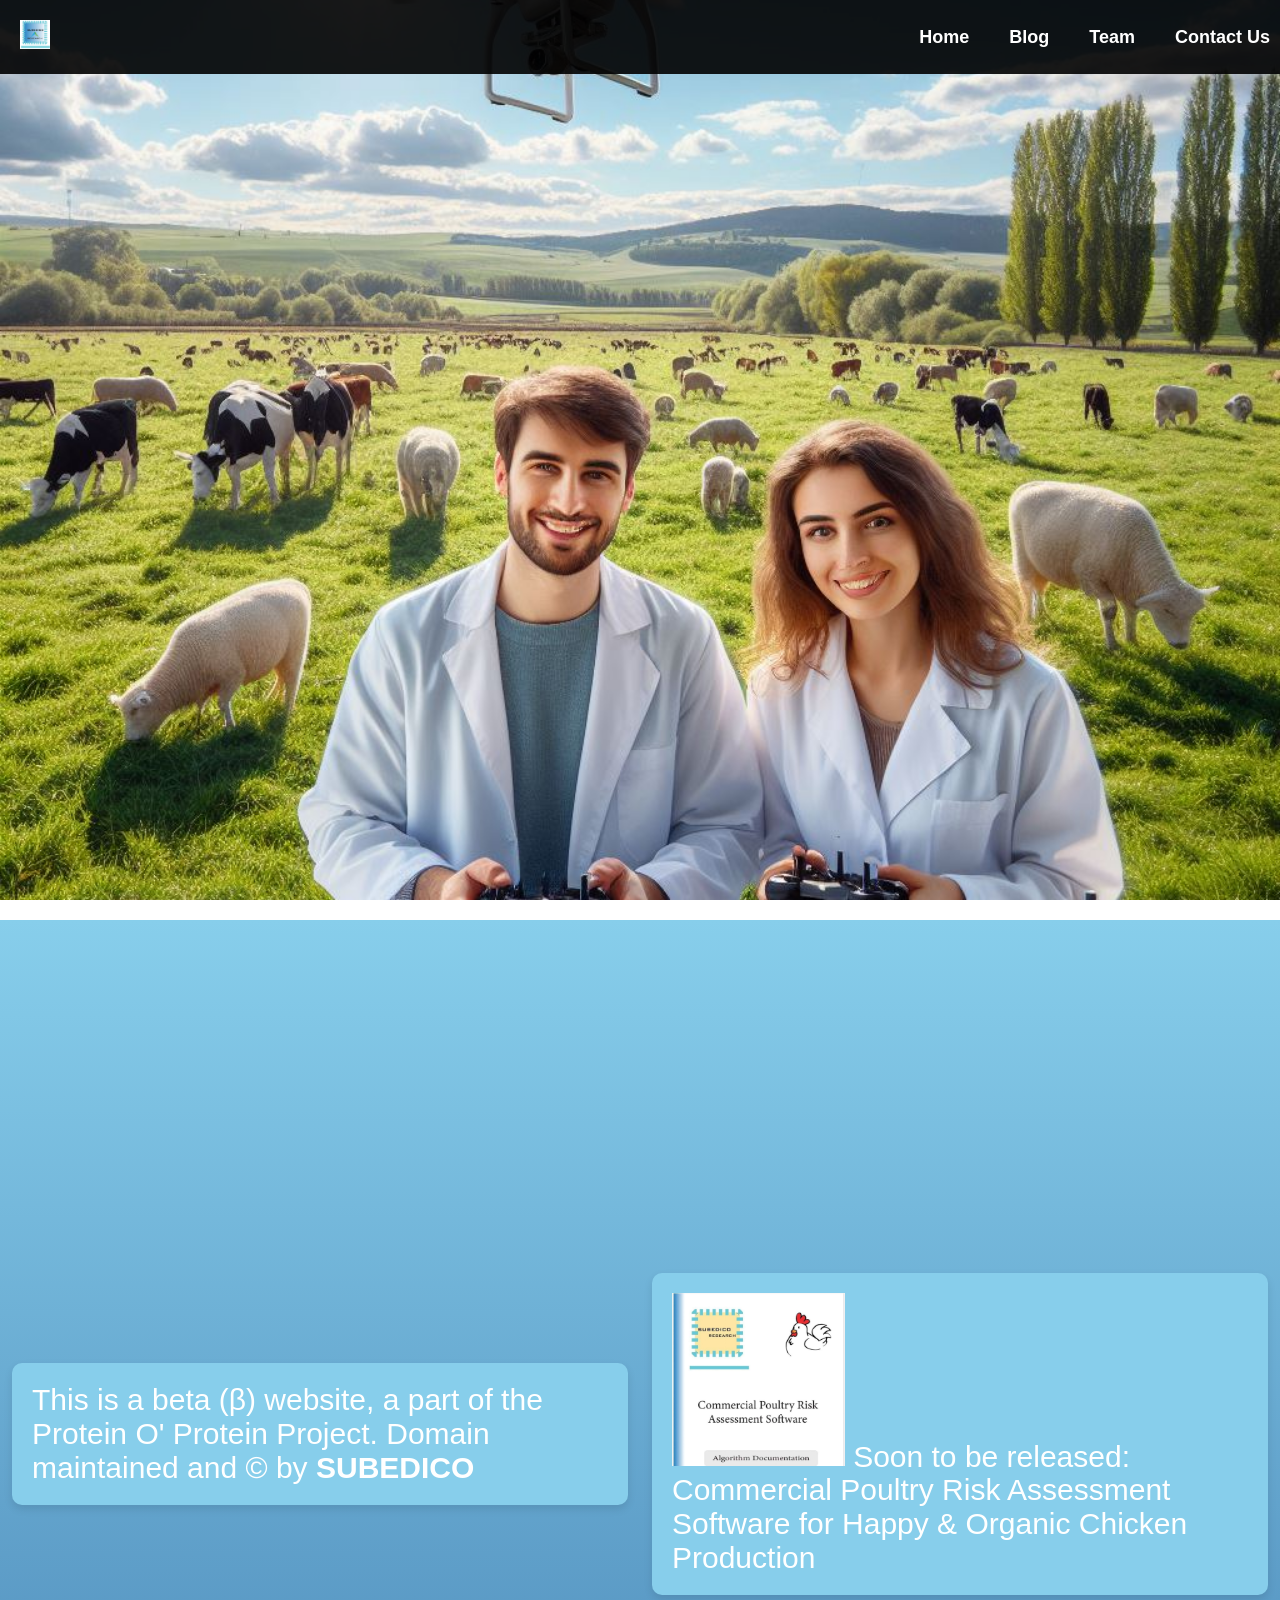
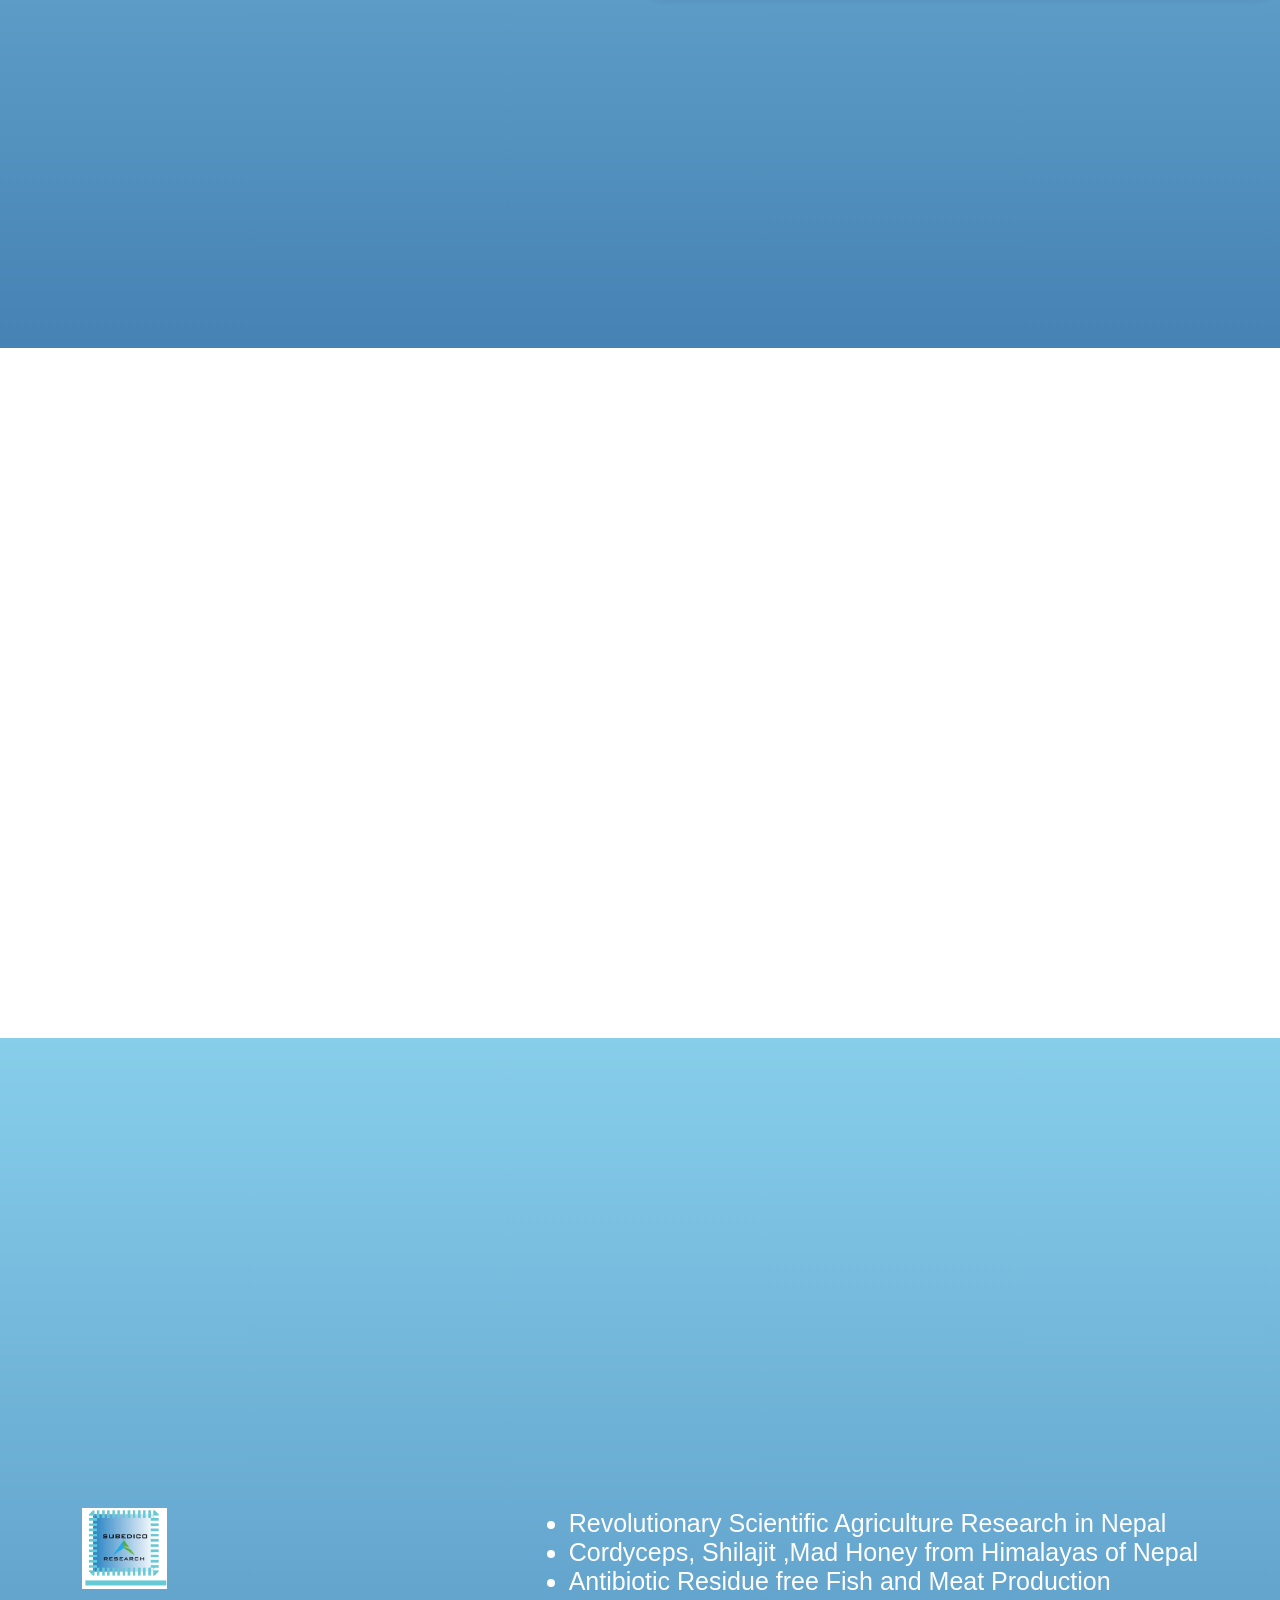
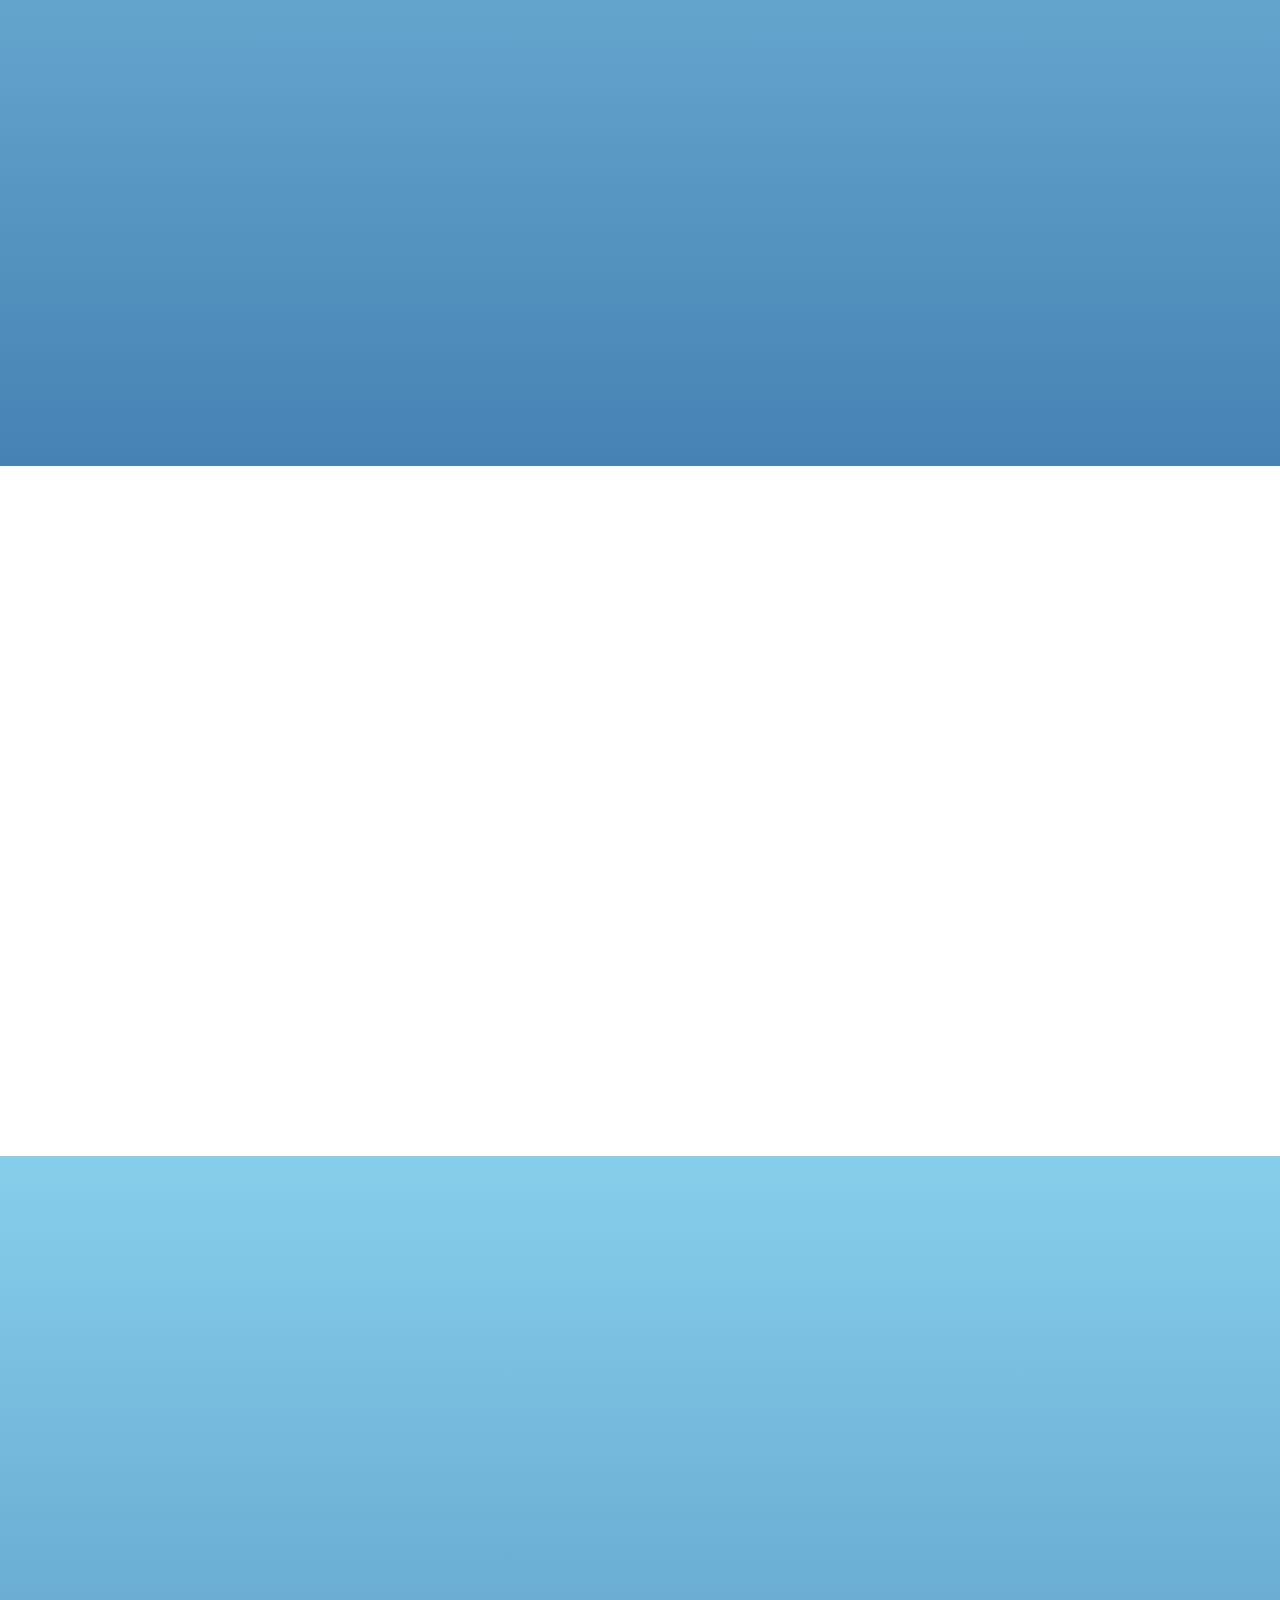
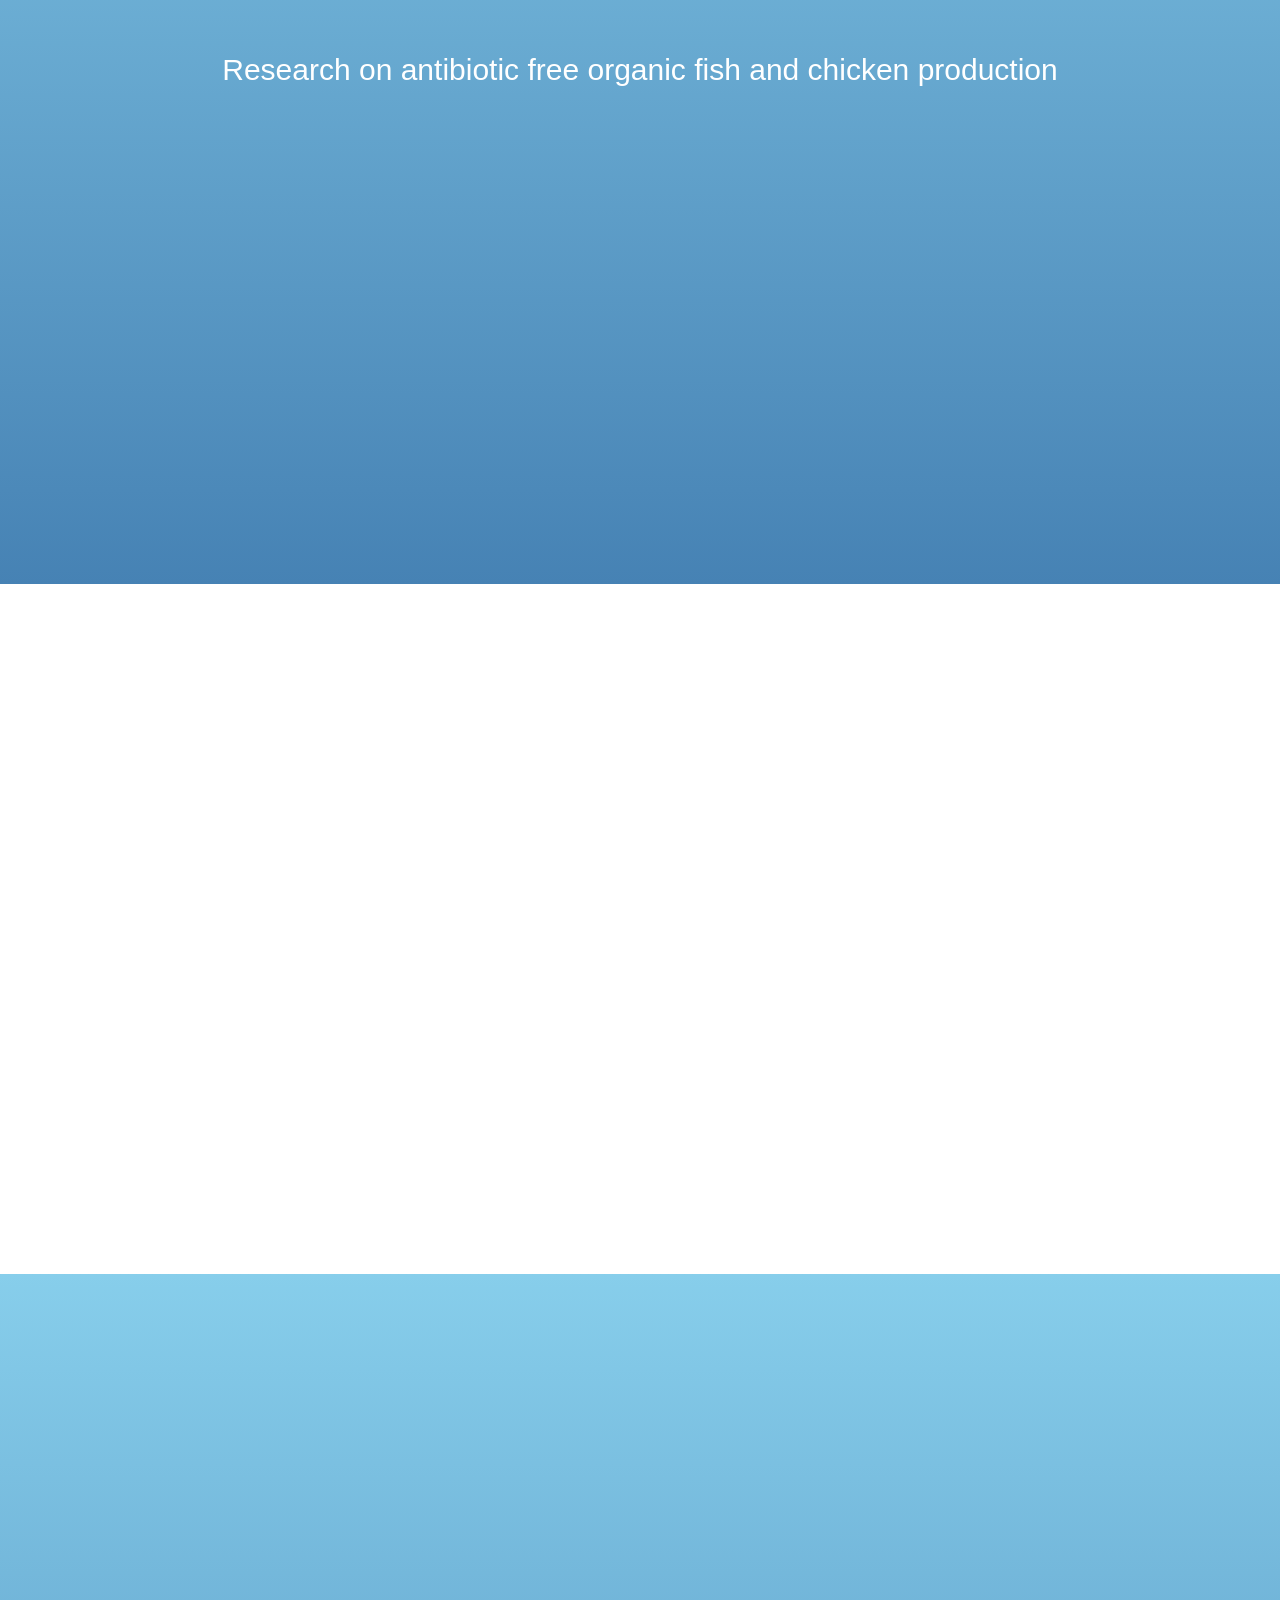
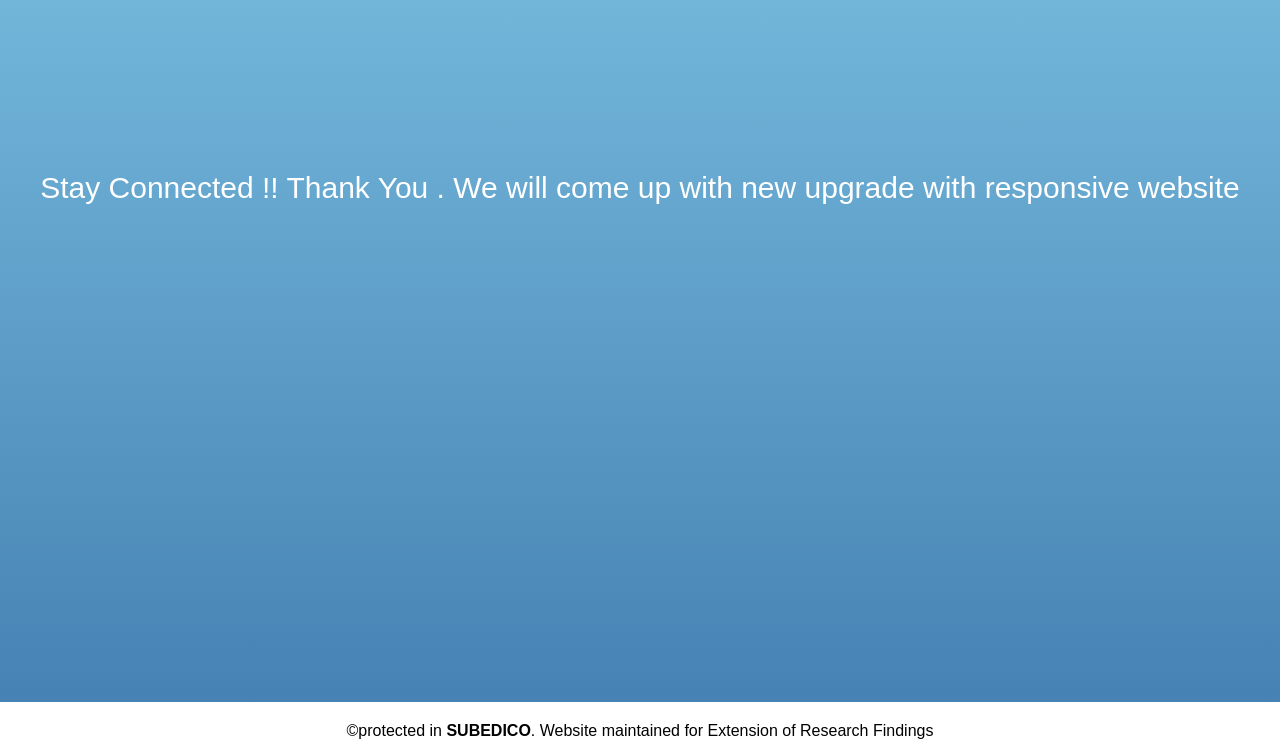
==== commit 2fac3473: "Update index.html" ====
--- a/index.html
+++ b/index.html
@@ -1,6 +1,8 @@
 <!DOCTYPE html>
 <html>
 <head>
+	<title>Buy Whey-Protein , Fish oils , Cordyceps and body building superfoods for gym in nepal </title>
+	<meta name="keywords" content="HTML,CSS,JavaScript ,Protein,gym,cordyceps,mad honey, spirulina,Pharmacy,Vitamins, fish oils ,nepals's largest and most preferred store ,fortify your lifestyle , healthy living">
   <meta name="viewport" content="width=device-width, initial-scale=1">
   <link rel="icon" type="image/png" href="subedico.png">
   <style>
@@ -141,7 +143,7 @@
     </div>
     <div class="menu-items">
       <div class="menu-item"><a href="https://fortify.store/">Home</a></div>
-      <div class="menu-item"><a href="RD.html">R&D</a></div>
+      <div class="menu-item"><a href="blog.html">Blog</a></div>
       <div class="menu-item"><a href="team.html">Team</a></div>
       <div class="menu-item"><a href="https://www.facebook.com/agriupdates1">Contact Us</a></div>
     </div>
